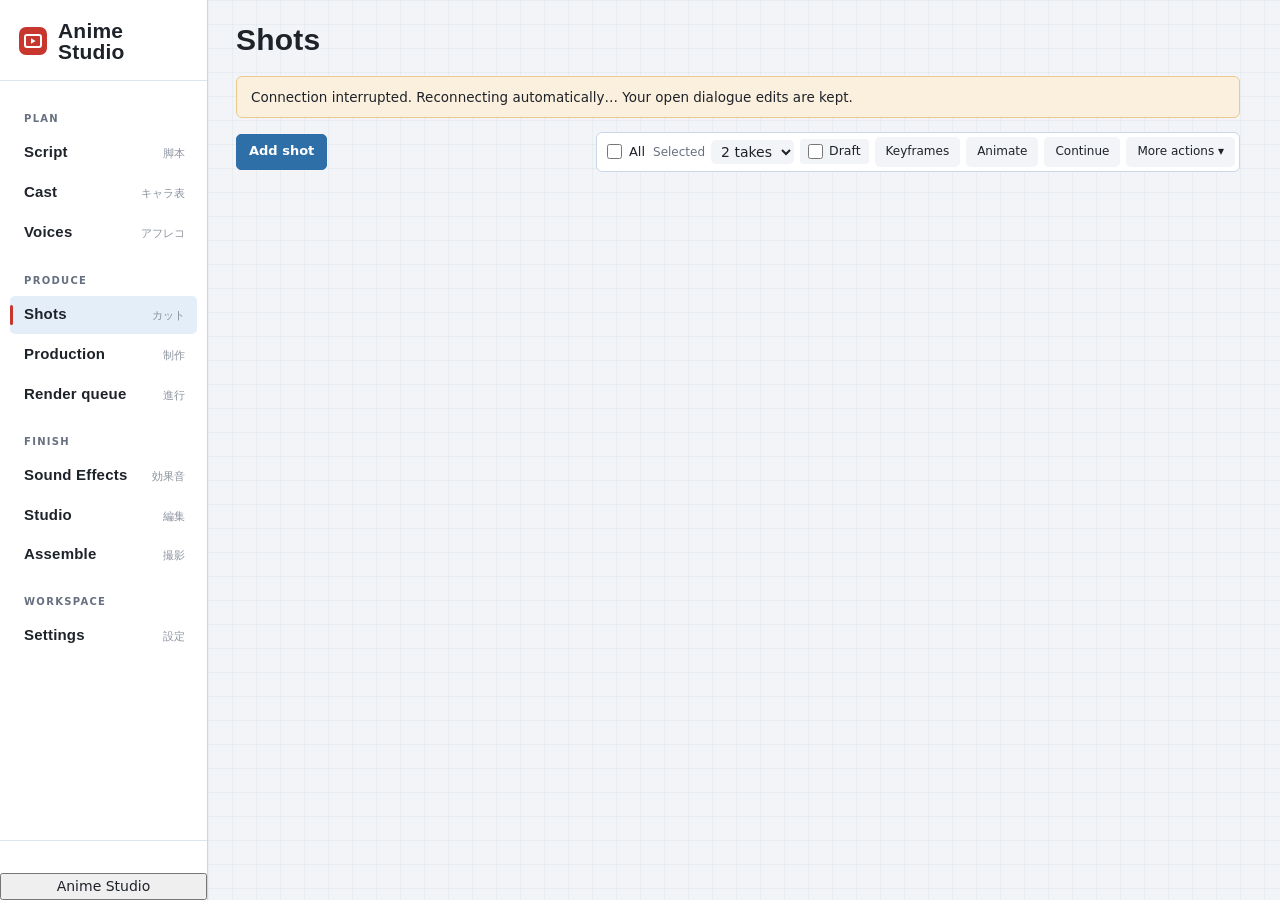
==== app/ui.html @ 72842d74 "Bump Anime Studio to 2.24 and add Sound Effects placement" ====
<!doctype html>
<html lang="en"><head><meta charset="utf-8"><meta name="viewport" content="width=device-width,initial-scale=1">
<title>Anime Studio</title>
<style>
:root{
 --paper:#F2F4F7;--sheet:#FFFFFF;--line:#C9D7E6;--line2:#DCE6F0;--blue:#2F6FA8;--blue-soft:#E4EEF8;
 --red:#C8372D;--red-soft:#FBEAE8;--ink:#1E2229;--graphite:#677080;--green:#2E8B5E;--green-soft:#E3F3EA;--amber:#C27712;--amber-soft:#FBF0DE;
 --screen:#262A31;
 --f-ui:"Hiragino Sans","Hiragino Kaku Gothic ProN",-apple-system,BlinkMacSystemFont,"Noto Sans CJK JP",system-ui,sans-serif;
 --f-display:"Avenir Next Condensed","Avenir Next","Roboto Condensed","Arial Narrow",sans-serif;
 --f-script:"Courier Prime","Courier New",Courier,monospace;
}
*{box-sizing:border-box}
html,body{height:100%;overflow:hidden}
body{margin:0;background:var(--paper);color:var(--ink);font:14px/1.5 var(--f-ui);-webkit-font-smoothing:antialiased;display:grid;grid-template-columns:208px minmax(0,1fr);grid-template-rows:minmax(0,1fr);height:100vh;height:100dvh;overflow:hidden}
button,input,select,textarea{font:inherit;color:inherit}
:focus-visible{outline:2px solid var(--blue);outline-offset:2px}

/* ---------- sidebar ---------- */
aside{background:var(--sheet);border-right:1px solid var(--line);display:flex;flex-direction:column;height:100%;min-height:0;overflow-y:auto;overscroll-behavior:contain}
.brand{padding:20px 18px 18px;display:flex;align-items:center;gap:10px;border-bottom:1px solid var(--line2)}
.brand svg{flex:none}
.brand b{font:700 21px/1 var(--f-display);letter-spacing:.2px}
nav{padding:12px 10px;display:flex;flex-direction:column;gap:2px}
nav button{all:unset;cursor:pointer;display:grid;grid-template-columns:1fr auto;align-items:baseline;padding:9px 12px 9px 14px;border-radius:5px;position:relative;color:var(--graphite)}
nav button .en{font:600 15px/1.2 var(--f-display);letter-spacing:.2px;color:var(--ink)}
nav button .jp{font-size:11px;color:var(--graphite);opacity:.75}
nav button .n{grid-column:1/-1;font-size:12px;margin-top:1px}
nav button:hover{background:var(--paper)}
nav button.on{background:var(--blue-soft)}
nav button.on::before{content:"";position:absolute;left:0;top:9px;bottom:9px;width:3px;border-radius:2px;background:var(--red)}
nav button:focus-visible{outline:2px solid var(--blue)}
.side-foot{margin-top:auto;padding:14px 16px 18px;border-top:1px solid var(--line2);font-size:12px;color:var(--graphite)}
.srv{display:flex;align-items:center;gap:8px;margin:4px 0}
.dot{width:8px;height:8px;border-radius:50%;flex:none;background:var(--line)}
.dot.ok{background:var(--green)}.dot.bad{background:var(--red)}.dot.run{background:var(--amber)}
.dot.hollow{background:transparent;border:1.5px solid var(--line)}

/* ---------- main ---------- */
main{min-width:0;min-height:0;height:100%;overflow-y:scroll;overflow-x:auto;overscroll-behavior:contain;scrollbar-gutter:stable;padding:0 28px 80px;background-image:linear-gradient(rgba(47,111,168,.05) 1px,transparent 1px),linear-gradient(90deg,rgba(47,111,168,.05) 1px,transparent 1px);background-size:24px 24px}
main::-webkit-scrollbar{width:12px;height:12px}
main::-webkit-scrollbar-track{background:var(--paper)}
main::-webkit-scrollbar-thumb{background:var(--line);border:3px solid var(--paper);border-radius:8px}
main::-webkit-scrollbar-thumb:hover{background:var(--graphite)}
.top{display:flex;align-items:flex-end;gap:24px;padding:24px 0 16px}
.top h1{margin:0;font:700 30px/1.05 var(--f-display);letter-spacing:.2px}
.top .sub{color:var(--graphite);font-size:13px;margin-top:4px}
.stats{margin-left:auto;display:flex;gap:22px}
.stat b{display:block;font:600 22px/1 var(--f-display);font-variant-numeric:tabular-nums}
.stat span{font-size:12px;color:var(--graphite)}
.tab{display:none}.tab.on{display:block}

/* ---------- controls ---------- */
.btn{display:inline-flex;align-items:center;gap:6px;background:var(--sheet);border:1px solid var(--line);border-radius:5px;padding:6px 12px;cursor:pointer;font-size:13px;text-decoration:none;color:var(--ink);white-space:nowrap}
.btn:hover{border-color:var(--blue)}
.btn.pri{background:var(--blue);border-color:var(--blue);color:#fff;font-weight:600}
.btn.pri:hover{background:#285f91}
.btn.red{background:var(--red);border-color:var(--red);color:#fff;font-weight:600}
.btn.ink{background:var(--ink);border-color:var(--ink);color:#fff;font-weight:600}.btn.ink:hover{background:#000}
.btn.ghost{background:transparent;border-color:transparent;color:var(--blue)}.btn.ghost:hover{background:var(--blue-soft)}
.btn.danger{color:var(--red)}
.btn.sm{padding:3px 9px;font-size:12px}
.btn:disabled{opacity:.4;cursor:default;border-color:var(--line)}
input[type=text],input[type=number],input:not([type]),select,textarea{background:var(--sheet);border:1px solid var(--line);border-radius:5px;padding:7px 9px;width:100%}
input:focus,select:focus,textarea:focus{outline:none;border-color:var(--blue);box-shadow:0 0 0 3px var(--blue-soft)}
textarea{min-height:68px;resize:vertical}
label.f{display:block;font-size:12px;color:var(--graphite);margin:12px 0 4px}
.check{display:inline-flex;align-items:center;gap:7px;font-size:13px;cursor:pointer}
.check input{width:15px;height:15px;accent-color:var(--blue);margin:0}
.muted{color:var(--graphite)}.err{color:var(--red)}.ok-t{color:var(--green)}.warn-t{color:var(--amber)}
.toolbar{display:flex;align-items:center;gap:10px;flex-wrap:wrap;margin-bottom:14px}
.toolbar .sp{flex:1}
.chips{display:flex;gap:4px;flex-wrap:wrap}
.chip{border:1px solid var(--line);background:var(--sheet);border-radius:99px;padding:4px 11px;font-size:12.5px;cursor:pointer;color:var(--graphite)}
.chip b{color:var(--ink);font-weight:600;margin-left:3px}
.chip.on{background:var(--ink);border-color:var(--ink);color:#fff}.chip.on b{color:#fff}
.group{display:inline-flex;align-items:center;gap:6px;background:var(--sheet);border:1px solid var(--line);border-radius:6px;padding:4px 4px 4px 10px}
.group .lbl{font-size:12px;color:var(--graphite)}
.group select{width:auto;padding:3px 6px;border:0;background:var(--paper)}
.group .btn{border-color:transparent;background:var(--paper)}.group .btn:hover{background:var(--blue-soft)}

/* ---------- episode strip ---------- */
.strip{background:var(--sheet);border:1px solid var(--line);border-radius:6px;padding:12px 14px 10px;margin-bottom:18px}
.strip-head{display:flex;align-items:baseline;gap:14px;margin-bottom:8px}
.strip-head h2{margin:0;font:600 16px/1 var(--f-display)}
.legend{display:flex;gap:14px;font-size:12px;color:var(--graphite);margin-left:auto}
.legend i{display:inline-block;width:14px;height:4px;border-radius:2px;margin-right:5px;vertical-align:middle}
.segs{display:flex;height:58px;gap:1px;background:var(--line2);border-radius:3px;overflow:hidden}
.seg{position:relative;min-width:2px;background:#E9EEF4 center/cover no-repeat;cursor:pointer;border:0;padding:0}
.seg::after{content:"";position:absolute;left:0;right:0;bottom:0;height:5px;background:var(--line)}
.seg.kf::after{background:var(--red)}.seg.clip::after{background:var(--ink)}.seg.final::after{background:var(--green)}
.seg.still.kf::after{background:var(--green)}
.seg:hover{outline:2px solid var(--blue);outline-offset:-2px;z-index:1}
.seg .lab{position:absolute;left:4px;top:3px;font:600 11px/1 var(--f-display);color:#fff;text-shadow:0 1px 2px rgba(0,0,0,.6)}
.ruler{position:relative;height:18px;margin-top:4px;font:500 11px/1 var(--f-display);color:var(--graphite);font-variant-numeric:tabular-nums}
.ruler span{position:absolute;top:4px;transform:translateX(-50%)}
.ruler span::before{content:"";position:absolute;left:50%;top:-5px;width:1px;height:4px;background:var(--line)}

/* ---------- cut cards ---------- */
.cut{display:grid;grid-template-columns:86px 336px minmax(240px,1fr) 330px;background:var(--sheet);border:1px solid var(--line);border-radius:6px;margin-bottom:12px;overflow:hidden}
.cut.flash{animation:flash 1.4s ease-out}
@keyframes flash{0%{box-shadow:0 0 0 3px var(--red)}100%{box-shadow:0 0 0 3px transparent}}
.cut-no{padding:14px 0 12px 16px;border-right:1px dashed var(--line);display:flex;flex-direction:column;gap:4px}
.cut-no .check{margin-bottom:4px}
.cut-no .no{font:700 30px/0.95 var(--f-display);color:var(--red);font-variant-numeric:tabular-nums}
.cut-no .no small{display:block;font-size:12px;font-weight:600;color:var(--graphite);letter-spacing:.3px}
.cut-no .dur{font:600 15px/1 var(--f-display);font-variant-numeric:tabular-nums;margin-top:6px}
.cut-no .kind{font-size:12px;color:var(--graphite)}
.cut-no .mv{display:flex;gap:2px;margin-top:auto}
.cut-no .mv button{all:unset;cursor:pointer;width:24px;height:22px;display:grid;place-items:center;border-radius:4px;color:var(--graphite)}
.cut-no .mv button:hover{background:var(--blue-soft);color:var(--blue)}
.screen{background:var(--screen);position:relative;align-self:stretch;min-height:189px;display:flex;align-items:center;justify-content:center}
.screen img,.screen video{width:100%;aspect-ratio:16/9;object-fit:contain;display:block;background:#000}
.screen .empty{color:#9AA3B2;text-align:center;font-size:13px;padding:20px;border:1px dashed #4A5160;border-radius:4px;margin:18px}
.screen .tag{position:absolute;left:8px;top:8px;background:rgba(20,22,27,.78);color:#fff;font-size:11.5px;padding:2px 8px;border-radius:99px;pointer-events:none}
.screen .use{position:absolute;right:8px;top:8px}
.screen .delete-keyframe,.screen .delete-clip{position:absolute;left:8px;bottom:8px;background:var(--sheet);box-shadow:0 1px 6px #0005}
.screen .delete-clip{bottom:auto;top:40px}
.info{padding:14px 18px 12px;min-width:0;display:flex;flex-direction:column}
.info h3{margin:0 0 6px;font:600 17px/1.2 var(--f-display);letter-spacing:.2px}
.cast{display:flex;gap:6px;flex-wrap:wrap;margin-bottom:8px}
.who{display:inline-flex;align-items:center;gap:6px;font-size:12.5px;background:var(--paper);border-radius:99px;padding:2px 9px 2px 2px}
.who img,.who .ph{width:20px;height:20px;border-radius:50%;object-fit:cover;background:var(--line)}
.who.loc{border-radius:4px}.who.loc img,.who.loc .ph{border-radius:3px}
.info p{margin:0 0 6px;font-size:13.5px;overflow-wrap:anywhere}
.info .mp,.info .cam{color:var(--graphite)}
.info .mp b,.info .cam b{font-weight:600;color:var(--ink)}
.line{border-left:3px solid var(--red-soft);padding:2px 0 2px 10px;margin:4px 0 8px;font-size:13.5px}
.line .spk{font:600 12px/1 var(--f-display);color:var(--red);letter-spacing:.3px;display:block;margin-bottom:2px}
.lines{border-left:3px solid var(--red-soft);padding:2px 0 2px 10px;margin:4px 0 8px}
.ln{display:grid;grid-template-columns:auto 1fr;gap:2px 8px;align-items:start;font-size:13.5px;padding:3px 0}
.ln .spk{font:600 12px/1.6 var(--f-display);color:var(--red);letter-spacing:.3px;grid-column:1/-1}
.play{all:unset;cursor:pointer;width:22px;height:22px;border-radius:50%;display:grid;place-items:center;background:var(--blue-soft);color:var(--blue);font-size:10px;margin-top:1px}
.play:hover{background:var(--blue);color:#fff}.play.on{background:var(--red);color:#fff}
.play.off{background:var(--amber-soft);color:var(--amber);cursor:default}
.src{font-size:11px;color:var(--graphite);margin-left:6px;white-space:nowrap}
.src.missing{color:var(--amber)}
.mixbar{display:flex;gap:6px;align-items:center;margin-top:4px;font-size:12px;color:var(--graphite)}
.vclips{border-top:1px solid var(--line2);margin-top:8px;padding-top:8px;font-size:12.5px}
.vclips .row{display:flex;align-items:center;gap:8px;margin:3px 0}
.vclips .row .t{overflow:hidden;text-overflow:ellipsis;white-space:nowrap;flex:1}
.cliptbl td{vertical-align:middle}.cliptbl input[type=text]{padding:4px 7px}
.linetbl td{vertical-align:middle;padding:6px 8px}.linetbl select{padding:4px 6px}
.scene{margin:0 0 18px}
.scene-h{display:flex;align-items:baseline;gap:12px;margin:0 0 8px}
.scene-h h2{margin:0;font:600 19px/1.2 var(--f-display)}
.vl{display:grid;grid-template-columns:24px 64px 150px minmax(240px,1fr) minmax(220px,300px) 210px;gap:12px;align-items:center;background:var(--sheet);border:1px solid var(--line);border-radius:6px;padding:10px 12px;margin-bottom:6px}
.vl.missing{border-left:3px solid var(--amber)}
.vl .shotno{font:600 13px var(--f-display);color:var(--red);cursor:pointer;background:none;border:0;padding:0;text-align:left}
.vl .shotno:hover{text-decoration:underline}
.vl .who{background:none;padding:0}
.vl .txt{font-size:14px}
.vl .dir{margin-top:6px;padding:4px 8px;font-size:12.5px;border-color:var(--line2)}
.vtakes{display:flex;gap:12px;flex-wrap:wrap;align-items:center;padding-left:6px}
.vt{position:relative;display:inline-flex;align-items:center;gap:5px;border:1px solid var(--line);background:var(--sheet);border-radius:99px;padding:2px 9px 2px 3px;font:600 12px var(--f-display);cursor:pointer}
.vt:hover{border-color:var(--blue)}
.vt .play{width:18px;height:18px;font-size:8px}
.vt.sel::after{content:"";position:absolute;inset:-5px -6px;border:2px solid var(--red);border-radius:50%;transform:rotate(-4deg);pointer-events:none}
.vt .x{color:var(--graphite);font-weight:400;margin-left:2px;padding:0 2px}.vt .x:hover{color:var(--red)}
.vsrc{font-size:12px;color:var(--graphite)}
.warnbox{background:var(--amber-soft);border:1px solid #EBC98E;border-radius:6px;padding:10px 14px;margin-bottom:14px;font-size:13.5px;display:flex;gap:10px;align-items:center;flex-wrap:wrap}
@media (max-width:1300px){.vl{grid-template-columns:24px 74px minmax(0,1fr)}.vl>*:nth-child(n+4){grid-column:2/-1}}
.flags{display:flex;gap:6px;flex-wrap:wrap;margin-top:auto;padding-top:6px}
.flag{font-size:11.5px;color:var(--graphite);border:1px solid var(--line2);border-radius:4px;padding:1px 7px}
.info .acts{display:flex;gap:4px;margin-top:8px}
.stages{border-left:1px dashed var(--line);display:flex;flex-direction:column}
.stage{padding:10px 14px;border-bottom:1px solid var(--line2);flex:1}
.stage:last-child{border-bottom:0}
.st-h{display:flex;align-items:center;gap:8px;font:600 14px/1 var(--f-display)}
.st-h .cnt{font:400 12px var(--f-ui);color:var(--graphite)}
.st-h .btns{margin-left:auto;display:flex;gap:4px}
.st-b{margin-top:10px;padding:2px 0 4px 8px;display:flex;gap:14px;flex-wrap:wrap;align-items:center}
.th{position:relative;width:64px;height:36px;border-radius:3px;cursor:pointer;flex:none;border:0;padding:0;background:#000 center/cover}
.th:hover{outline:2px solid var(--blue);outline-offset:1px}
.kf-take{display:inline-flex;flex-direction:column;align-items:center;gap:8px}
.kf-take .kf-actions{display:flex;align-items:center;justify-content:space-between;width:100%;gap:6px}
.kf-take .kf-label{font-size:12px;color:var(--graphite)}
.kf-delete{display:inline-flex;align-items:center;justify-content:center;min-width:28px;min-height:28px;border:1px solid var(--line);border-radius:4px;background:var(--sheet);color:var(--red);font-size:20px;cursor:pointer}
.kf-delete:hover{background:var(--red);color:#fff}
.kf-delete:focus-visible{outline:2px solid var(--blue);outline-offset:2px}
.kf-delete:disabled{opacity:.5;cursor:wait}
.take{border:1px solid var(--line);background:var(--sheet);border-radius:4px;padding:2px 8px;font:600 12px/1.4 var(--f-display);cursor:pointer;position:relative}
.clip-take{display:inline-flex;align-items:center;gap:8px}
.clip-delete{font:500 11px var(--f-ui);padding:4px 6px;min-height:28px}
.take.view{border-color:var(--blue);color:var(--blue)}
.th.sel::after,.take.sel::after{content:"";position:absolute;inset:-6px -8px;border:2px solid var(--red);border-radius:50%;transform:rotate(-4deg);pointer-events:none}
.take.sel::after{inset:-5px -6px}
.just::after{animation:circle .45s ease-out}
@keyframes circle{from{clip-path:inset(0 100% 0 0)}to{clip-path:inset(0 0 0 0)}}
.take.draft{border-style:dashed;color:var(--graphite)}
.take.draft.view{color:var(--blue)}
.seglab{font-size:11.5px;color:var(--graphite);margin-right:-6px}
.cover{font-size:12px;color:var(--graphite);margin-top:8px}
.cover.warn{color:var(--amber)}
.draftbox{display:inline-flex;align-items:center;gap:6px;font-size:12.5px;padding:3px 8px;border-radius:4px;background:var(--paper)}
.draftbox:has(input:checked){background:var(--amber-soft);color:var(--amber)}
.pending{font-size:12px;color:var(--amber);display:flex;align-items:center;gap:6px}
.pending .dot{background:var(--amber);animation:pulse 1.4s infinite}
@keyframes pulse{50%{opacity:.25}}
.none{font-size:12px;color:var(--graphite)}

.empty-state{background:var(--sheet);border:1px dashed var(--line);border-radius:6px;padding:48px 32px;text-align:center}
.empty-state h2{font:600 22px/1.2 var(--f-display);margin:0 0 6px}
.empty-state p{color:var(--graphite);margin:0 auto 18px;max-width:52ch}

/* ---------- script ---------- */
.script-wrap{display:grid;grid-template-columns:minmax(0,1fr) 340px;gap:22px;align-items:start}
.page{background:var(--sheet);border:1px solid var(--line);border-radius:3px;padding:30px 36px 24px 64px;position:relative;box-shadow:4px 4px 0 var(--line2)}
.page::before{content:"";position:absolute;left:44px;top:0;bottom:0;width:2px;background:#E9B3AD}
.page textarea{border:0;padding:0;min-height:60vh;font:15px/1.7 var(--f-script);background:transparent;box-shadow:none;max-width:66ch}
.page textarea:focus{box-shadow:none}
.page .acts{display:flex;gap:8px;margin-top:16px;padding-top:14px;border-top:1px solid var(--line2);flex-wrap:wrap}
.notes{background:var(--sheet);border:1px solid var(--line);border-radius:6px;padding:18px 20px;font-size:13.5px}
.notes h3{font:600 17px/1.2 var(--f-display);margin:0 0 10px}
.notes dl{margin:0}.notes dt{font-weight:600;margin-top:10px}.notes dd{margin:2px 0 0;color:var(--graphite)}
code{font:12.5px var(--f-script);background:var(--paper);padding:1px 5px;border-radius:3px;color:var(--ink)}

/* ---------- cast ---------- */
.models{display:grid;grid-template-columns:repeat(auto-fill,minmax(270px,1fr));gap:16px}
.model{background:var(--sheet);border:1px solid var(--line);border-radius:6px;overflow:hidden;display:flex;flex-direction:column}
.model .art{aspect-ratio:4/3;background:#fff;background-image:linear-gradient(rgba(47,111,168,.08) 1px,transparent 1px),linear-gradient(90deg,rgba(47,111,168,.08) 1px,transparent 1px);background-size:16px 16px;display:grid;place-items:center;border-bottom:1px solid var(--line2);cursor:zoom-in}
.model .art img{max-width:100%;max-height:100%;object-fit:contain}
.model .art .ph{color:var(--graphite);font-size:13px;text-align:center;padding:20px;cursor:default}
.model .body{padding:12px 14px 14px;display:flex;flex-direction:column;flex:1}
.model h3{margin:0;font:700 20px/1.1 var(--f-display);display:flex;align-items:baseline;gap:8px}
.model h3 .k{font:400 12px var(--f-ui);color:var(--graphite)}
.model .desc{font-size:13px;color:var(--graphite);margin:4px 0 8px}
.model .meta{display:flex;gap:6px;flex-wrap:wrap;margin-bottom:8px}
.model .sheets{display:flex;gap:16px;flex-wrap:wrap;padding:8px 8px 12px}
.model .acts{display:flex;gap:6px;flex-wrap:wrap;margin-top:auto}

/* ---------- queue ---------- */
.queue-section{margin:24px 0}
.queue-job{background:var(--sheet);border:1px solid var(--line);border-radius:6px;padding:14px 16px;margin:10px 0}
.queue-job-head{display:flex;align-items:center;gap:12px;flex-wrap:wrap}
.queue-job-head .pill{margin-left:auto}
.queue-job-body{display:flex;gap:18px;align-items:center;margin-top:10px;flex-wrap:wrap}
.queue-meter{flex:1;min-width:180px;font-size:13px}
.queue-actions{display:flex;gap:8px;flex-wrap:wrap;align-items:center}
.queue-progress{display:block;width:100%;height:12px;margin:4px 0 8px;accent-color:var(--blue)}
.queue-models{display:grid;gap:4px;margin:8px 0 12px;font-size:12px;overflow-wrap:anywhere}.queue-models>b{font-size:12px}.queue-models small{font-size:11px}
.queue-progress.done{accent-color:var(--green)}
.queue-progress::-webkit-progress-bar{background:var(--paper);border-radius:6px}
.queue-progress::-webkit-progress-value{background:var(--blue);border-radius:6px}
.queue-progress.done::-webkit-progress-value{background:var(--green)}
.qstats{display:grid;grid-template-columns:repeat(4,1fr);gap:12px;margin-bottom:16px}
.qs{background:var(--sheet);border:1px solid var(--line);border-radius:6px;padding:12px 16px}
.qs b{display:block;font:700 30px/1 var(--f-display);font-variant-numeric:tabular-nums}
.qs span{font-size:12.5px;color:var(--graphite)}
.qs.run b{color:var(--blue)}.qs.err b{color:var(--red)}
.tbl{overflow-x:auto!important;background:var(--sheet);border:1px solid var(--line);border-radius:6px;overflow:hidden}
table{width:100%;border-collapse:collapse}
th,td{text-align:left;padding:8px 12px;border-bottom:1px solid var(--line2);font-size:13px;vertical-align:top}
th{font-weight:600;color:var(--graphite);background:#F8FAFC;font-size:12.5px}
tr:last-child td{border-bottom:0}
.pill{display:inline-block;font-size:12px;padding:1px 9px;border-radius:99px;font-weight:600}
.p-running{background:var(--blue-soft);color:var(--blue)}.p-pending{background:var(--amber-soft);color:var(--amber)}.p-done{background:var(--green-soft);color:var(--green)}
.p-error{background:var(--red-soft);color:var(--red)}.p-cancelled{background:var(--paper);color:var(--graphite)}
details summary{cursor:pointer}
pre{background:var(--paper);border:1px solid var(--line2);border-radius:5px;padding:10px 12px;white-space:pre-wrap;max-height:320px;overflow:auto;font:12px/1.5 var(--f-script)}

/* ---------- assemble ---------- */
.asm{display:grid;grid-template-columns:minmax(0,1fr) 360px;gap:20px;align-items:start}
.theater{background:var(--screen);border-radius:6px;overflow:hidden;aspect-ratio:16/9;display:grid;place-items:center;color:#9AA3B2;text-align:center}
.theater video{width:100%;height:100%;background:#000}
.panel{background:var(--sheet);border:1px solid var(--line);border-radius:6px;padding:16px 18px;margin-bottom:14px}
.panel h3{margin:0 0 10px;font:600 17px/1.2 var(--f-display)}
.checklist{list-style:none;margin:0;padding:0}
.checklist li{display:flex;align-items:center;gap:10px;padding:7px 0;border-bottom:1px solid var(--line2);font-size:13.5px}
.checklist li:last-child{border-bottom:0}
.checklist b{margin-left:auto;font:600 15px var(--f-display);font-variant-numeric:tabular-nums}

/* ---------- settings ---------- */
.sec{display:grid;grid-template-columns:220px minmax(0,1fr);gap:24px;padding:22px 0;border-top:1px solid var(--line)}
.sec:first-of-type{border-top:0;padding-top:4px}
.sec h2{margin:0;font:600 19px/1.2 var(--f-display)}
.sec .lead{font-size:13px;color:var(--graphite);margin-top:6px}
.card{background:var(--sheet);border:1px solid var(--line);border-radius:6px;padding:4px 16px}
.wf{padding:14px 0;border-bottom:1px solid var(--line2)}.wf:last-child{border-bottom:0}
.wf-h{display:flex;align-items:baseline;gap:10px;flex-wrap:wrap}
.wf-h b{font:600 15px var(--f-display)}
.wf .slots{font-size:12px;color:var(--graphite);margin-top:3px}
.wf .acts{display:flex;gap:6px;flex-wrap:wrap;margin-top:8px}
.wf .meta{display:inline-flex;gap:6px;align-items:center;font-size:12px;color:var(--graphite)}
.wf .meta input{width:62px;padding:3px 6px}
.form2{display:grid;grid-template-columns:1fr 1fr;gap:0 16px}.form2 .wide{grid-column:1/-1}
.inst td input{padding:5px 7px}.inst{min-width:940px}.inst th:first-child{width:180px}.inst td:first-child input{min-width:160px}.inst .roles{min-width:230px}
.roles{display:flex;gap:10px;flex-wrap:wrap}

/* ---------- soundtrack ---------- */
.audio-lane{position:relative;height:48px;background:var(--paper);border:1px solid var(--line);border-radius:4px;margin:8px 0;overflow:hidden}
.audio-cue{position:absolute;top:6px;height:34px;overflow:hidden;text-overflow:ellipsis;white-space:nowrap;border:1px solid var(--blue);border-radius:4px;background:var(--blue-soft);cursor:pointer;min-width:4px;padding:4px;text-align:left}
.audio-cue.sfx{background:var(--amber-soft);border-color:var(--amber)}
.audio-list{display:flex;flex-direction:column;gap:10px;margin:14px 0}
.audio-item{border:1px solid var(--line);border-radius:5px;padding:10px;display:flex;flex-wrap:wrap;align-items:center;gap:10px}
/* ---------- overlays ---------- */
.modal{position:fixed;inset:0;background:rgba(30,34,41,.45);display:none;align-items:center;justify-content:center;z-index:20;padding:20px}
.modal.on{display:flex}
.dlg{background:var(--sheet);border-radius:8px;width:min(800px,96vw);max-height:92vh;overflow:auto;box-shadow:0 18px 50px rgba(30,34,41,.25)}
.dlg-h{display:flex;align-items:baseline;gap:12px;padding:18px 22px 12px;border-bottom:1px solid var(--line2);position:sticky;top:0;background:var(--sheet);z-index:1}
.dlg-h h2{margin:0;font:700 22px/1.1 var(--f-display)}.dlg-h h2 .no{color:var(--red)}
.dlg-b{padding:4px 22px 18px}
.dlg-f{display:flex;gap:8px;justify-content:flex-end;padding:14px 22px;border-top:1px solid var(--line2);position:sticky;bottom:0;background:var(--sheet)}
.g3{display:grid;grid-template-columns:2fr 1fr 1fr;gap:0 14px}.g2{display:grid;grid-template-columns:1fr 1fr;gap:0 14px}
.picks{display:flex;flex-wrap:wrap;gap:6px}
.picks label{display:inline-flex;align-items:center;gap:6px;border:1px solid var(--line);border-radius:99px;padding:3px 10px 3px 4px;cursor:pointer;font-size:13px}
.picks label:has(input:checked){border-color:var(--blue);background:var(--blue-soft)}
.picks input{display:none}
.picks img,.picks .ph{width:22px;height:22px;border-radius:50%;object-fit:cover;background:var(--line)}
.opts{display:flex;flex-direction:column;gap:6px;margin-top:12px}
#toast{position:fixed;bottom:22px;left:50%;transform:translateX(-50%);background:var(--ink);color:#fff;padding:10px 16px;border-radius:6px;display:none;z-index:30;max-width:80vw;font-size:13.5px}
#toast.bad{background:var(--red)}
#lightbox{position:fixed;inset:0;background:rgba(15,17,21,.92);display:none;align-items:center;justify-content:center;z-index:25;cursor:zoom-out}
#lightbox img{max-width:94vw;max-height:92vh}
@media (max-width:1400px){.cut{grid-template-columns:76px 300px minmax(0,1fr)}.stages{grid-column:2/-1;border-left:0;border-top:1px dashed var(--line);flex-direction:row}.stage{border-bottom:0;border-right:1px solid var(--line2)}.stage:last-child{border-right:0}}
@media (max-width:1000px){body{grid-template-columns:176px minmax(0,1fr)}main{padding-left:16px;padding-right:16px}.brand{padding-left:12px;padding-right:12px}nav{padding-left:6px;padding-right:6px}.cut{grid-template-columns:1fr}.cut-no{flex-direction:row;align-items:baseline;border-right:0}.stages{grid-column:auto;flex-direction:column}.script-wrap,.asm,.sec{grid-template-columns:1fr}}
@media (max-width:600px){body{grid-template-columns:144px minmax(0,1fr)}main{padding-left:12px;padding-right:12px}.brand{gap:6px}.brand b{font-size:17px}nav button{padding-left:8px;padding-right:8px}nav button .jp{display:none}}
@media (prefers-reduced-motion:reduce){*{animation:none!important;transition:none!important}}

.vt.sel::after{display:none}.vt.sel{background:var(--blue-soft);border-color:var(--blue)}.vt-choice,.vt-delete{border:0;background:transparent;min-width:28px;min-height:28px;font:inherit;color:var(--ink);cursor:pointer}.vt-delete{color:var(--red)}.vt .play{min-width:28px;min-height:28px}.sv-sidebar{position:sticky;top:0;align-self:start;height:100%}[hidden]{display:none!important}
.voice-utilities{margin-bottom:14px;font-size:13px;color:var(--graphite)}.voice-utilities summary{cursor:pointer;width:fit-content}.voice-utilities[open]{padding:12px;background:var(--sheet);border:1px solid var(--line);border-radius:6px}.group .action-menu>div{right:0;left:auto}.action-menu[open] summary{background:var(--blue-soft);border-color:var(--blue)}
#edit-monitor{width:100%;height:clamp(220px,32vw,440px);min-width:0;aspect-ratio:auto;margin-bottom:12px;position:relative;display:flex;align-items:center;justify-content:center}#edit-monitor video,#edit-monitor img{position:absolute;inset:0;width:100%;height:100%;max-width:100%;max-height:100%;min-width:0;min-height:0;object-fit:contain;object-position:center;background:#000}#edit-playhead{width:100%;margin:8px 0;accent-color:var(--blue)}.timeline-shot.btn{display:flex;flex-direction:column;align-items:flex-start;justify-content:center;gap:4px;white-space:normal;text-align:left;min-height:74px}.timeline-shot br{display:none}.tab>h2,.panel>h2{font:600 22px var(--f-display)}
.nav-group{font-size:10px;font-weight:700;letter-spacing:1.3px;text-transform:uppercase;color:var(--graphite);padding:18px 14px 6px}
/* Shared interaction standards: clear hierarchy, visible focus and contained scrolling. */
.btn{min-height:36px;display:inline-flex;align-items:center;justify-content:center;gap:6px;line-height:1.3}
.btn.sm{min-height:30px;padding:5px 10px}.btn:disabled{cursor:default;opacity:.5}
button:focus-visible,summary:focus-visible,a:focus-visible{outline:3px solid var(--blue);outline-offset:3px}
.toolbar>.group{flex-wrap:wrap;max-width:100%}.info .acts{flex-wrap:wrap}
.dlg{display:flex;flex-direction:column;overflow:hidden}.dlg-h,.dlg-f{position:relative;flex:none}.dlg-h{align-items:center;justify-content:space-between}.dlg-b{overflow:auto;min-height:0;overscroll-behavior:contain}.dlg-f{flex-wrap:wrap}
.action-menu{position:relative}.action-menu summary{list-style:none;cursor:pointer}.action-menu summary::-webkit-details-marker{display:none}.action-menu>div{position:absolute;top:calc(100% + 6px);left:0;min-width:220px;display:grid;gap:6px;padding:10px;background:var(--sheet);border:1px solid var(--line);border-radius:6px;box-shadow:0 8px 24px #1e222922;z-index:5}
.dialogue-dlg{width:min(1060px,96vw)}.dialogue-dlg .dlg-b{padding:0 22px 14px}.dialogue-dlg .dlg-h h2{margin-top:4px;font-size:28px}.eyebrow{color:var(--graphite);font-size:11px;font-weight:700;letter-spacing:1px}.sv-intro{color:var(--graphite);margin:16px 0;font-size:13px}
.sv-workspace{display:grid;grid-template-columns:280px minmax(0,1fr);border:1px solid var(--line);border-radius:7px;overflow:hidden;min-height:430px}.sv-sidebar{background:var(--paper);border-right:1px solid var(--line);min-width:0}.sv-list-heading{display:flex;align-items:center;justify-content:space-between;padding:14px 12px;border-bottom:1px solid var(--line)}#sv-list{max-height:480px;overflow:auto;padding:8px}.sv-line{display:block;text-align:left;width:100%;padding:12px;margin-bottom:6px;border:1px solid transparent;border-radius:5px;background:transparent;color:var(--ink);cursor:pointer;font:inherit}.sv-line:hover{background:var(--sheet)}.sv-line.selected{background:var(--sheet);border-color:var(--blue);box-shadow:inset 3px 0 var(--blue)}.sv-line-head{display:flex;flex-direction:column;gap:4px;font-size:13px;font-weight:600}.sv-line-head small{font-size:11px;color:var(--graphite);font-weight:400}.sv-excerpt{display:-webkit-box;-webkit-line-clamp:2;-webkit-box-orient:vertical;overflow:hidden;font-size:13px;line-height:1.5;margin-top:8px}
.sv-editor{padding:20px;min-width:0}.sv-editor-heading,.sv-take-heading{display:flex;align-items:center;justify-content:space-between;gap:12px}.sv-editor h3{margin:0;font:600 18px var(--f-display)}.sv-editor .f{margin-top:16px}.sv-editor textarea{min-height:112px;resize:vertical;font-size:15px;line-height:1.6}.sv-reference{display:flex;align-items:center;justify-content:space-between;gap:10px;font-size:12px;color:var(--graphite);margin-top:8px;min-height:30px}.sv-reference.needs-voice{color:var(--amber)}.sv-take-heading{margin-top:24px;padding-top:18px;border-top:1px solid var(--line2)}.sv-take-heading label{display:flex;gap:6px;align-items:center;font-size:12px;color:var(--graphite)}.sv-take-heading select{width:auto;padding:5px}.sv-takes{margin-top:10px;display:grid;gap:6px}.sv-take{display:flex;align-items:center;gap:10px;padding:8px;border:1px solid var(--line2);border-radius:5px}.sv-take>span{flex:1;font-size:13px}.sv-take small{display:block;color:var(--graphite);font-size:11px;margin-top:3px}.sv-take.chosen{background:var(--blue-soft);border-color:var(--blue)}.sv-help,.sv-no-takes{font-size:12px;color:var(--graphite);line-height:1.6}.sv-no-takes{padding:16px;background:var(--paper);border-radius:5px}.sv-pending{padding:10px;background:var(--amber-soft);color:var(--amber);font-size:12px;border-radius:4px}.sv-empty{padding:70px 20px;text-align:center}.sv-empty p{color:var(--graphite);line-height:1.6}#sv-result:empty{display:none}#sv-result{font-size:13px;line-height:1.5;margin:12px 0 0}#sv-status{margin-right:auto;align-self:center;font-size:12px;color:var(--graphite)}
.dialogue-dlg{height:min(820px,92dvh)}.dialogue-dlg .dlg-b{display:flex;flex-direction:column;overflow:hidden;flex:1}.dialogue-dlg .sv-intro{flex:none}#sv-rows{flex:1;min-height:0}.sv-workspace{height:100%;min-height:0}.sv-sidebar{position:static;height:auto;overflow:auto}#sv-list{max-height:none;overflow:visible}.sv-editor{overflow:auto;min-height:0;overscroll-behavior:contain}
@media(max-width:900px){.sv-workspace{grid-template-columns:220px minmax(0,1fr)}.sv-editor{padding:16px}.sec{grid-template-columns:1fr;gap:12px}}
@media(max-width:650px){.modal{padding:8px}.dlg{max-height:96dvh;width:100%}.dlg-h,.dlg-f{padding:14px}.dialogue-dlg .dlg-b{padding:0 12px 12px;display:block;overflow:auto}#sv-rows{height:auto}.sv-workspace{height:auto}.sv-editor{overflow:visible}.sv-workspace{grid-template-columns:1fr}.sv-sidebar{position:static;height:auto;border-right:0;border-bottom:1px solid var(--line)}#sv-list{max-height:160px}.sv-editor{padding:14px}.g2,.g3,.form2{grid-template-columns:1fr}.dlg-f .btn{flex:1}#sv-status{width:100%;margin-bottom:4px}}

</style><link rel="stylesheet" href="/creative.css"><link rel="stylesheet" href="/settings.css"><link rel="stylesheet" href="/workspace.css"><link rel="stylesheet" href="/finishing.css"></head><body>
<aside>
 <div class="brand"><svg width="30" height="30" viewBox="0 0 30 30" aria-hidden="true"><rect x="1" y="1" width="28" height="28" rx="7" fill="#C8372D"/><rect x="7" y="9" width="16" height="12" rx="2" fill="none" stroke="#fff" stroke-width="2"/><path d="M13 12.2v5.6l4.6-2.8z" fill="#fff"/></svg><b>Anime Studio</b></div>
 <nav id="nav">
  <div class="nav-group">Plan</div>
 <button data-t="script"><span class="en">Script</span><span class="jp">脚本</span></button>
  <button data-t="cast"><span class="en">Cast</span><span class="jp">キャラ表</span><span class="n" id="n-cast"></span></button>
  <button data-t="voices"><span class="en">Voices</span><span class="jp">アフレコ</span><span class="n" id="n-voices"></span></button>
  <div class="nav-group">Produce</div>
  <button data-t="shots" class="on" aria-current="page"><span class="en">Shots</span><span class="jp">カット</span><span class="n" id="n-shots"></span></button>
  <button data-t="production"><span class="en">Production</span><span class="jp">制作</span></button>
  <button data-t="queue"><span class="en">Render queue</span><span class="jp">進行</span><span class="n" id="n-queue"></span></button>
  <div class="nav-group">Finish</div>
  <button data-t="effects"><span class="en">Sound Effects</span><span class="jp">効果音</span></button>
  <button data-t="studio"><span class="en">Studio</span><span class="jp">編集</span></button>
  <button data-t="assemble"><span class="en">Assemble</span><span class="jp">撮影</span></button>
  <div class="nav-group">Workspace</div>
  <button data-t="settings"><span class="en">Settings</span><span class="jp">設定</span></button>
 </nav>
 <div class="side-foot" id="servers"></div><button class="sidebar-version" id="app-version" onclick="showBuildInfo()" title="Version and build information">Anime Studio</button>
</aside>
<main>
<div class="top"><div><h1 id="pagetitle">Shots</h1><div class="sub" id="pagesub"></div></div><div class="stats" id="stats"></div></div>

<div id="connection-status" class="warnbox" role="status" hidden></div>
<section class="tab" id="t-script">
 <div class="script-wrap">
  <div class="page"><textarea id="script" spellcheck="true" aria-label="Script" placeholder="# Rooftop at dusk&#10;&#10;Aiko leans on the fence while the wind moves her scarf. The city glows below.&#10;&#10;AIKO: You came after all.&#10;&#10;KENJI: I always do."></textarea>
   <div class="acts"><button class="btn" onclick="saveScript()">Save script</button><button class="btn pri" onclick="draftShots()">Create shots from script</button><button class="btn" onclick="previewRevision()">Review script revision</button><span style="flex:1"></span>
   <button class="btn ghost" onclick="pick('.csv,.tsv,.txt',f=>post('/api/csv/import',{file:f}).then(r=>r.ok!==false&&toast('Imported '+r.imported+' shots')))">Import shot list</button><a class="btn ghost" href="/api/csv/export">Export shot list</a></div></div>
  <div class="notes"><h3>How the script becomes shots</h3>
   <dl><dt>Blank lines separate blocks</dt><dd>Each block becomes one shot.</dd>
   <dt><code># Scene name</code>, <code>INT.</code> or <code>EXT.</code></dt><dd>Starts a new scene.</dd>
   <dt><code>AIKO: line</code> or <code>**AIKO:** line</code></dt><dd>A dialogue shot: a still keyframe with a slow push-in, the speaker as cast, length estimated from the words. Add lip sync later if it needs it.</dd>
   <dt>Any other paragraph</dt><dd>A motion shot. The text becomes its keyframe and motion prompt, and cast is matched by name.</dd>
   <dt>Spreadsheet instead?</dt><dd>Import a CSV with <code>seq, scene, kind, cast, keyframe_prompt, motion_prompt, camera, dialogue, duration, retime, ref_prev, end_next, notes</code>. Cast names are separated by <code>;</code>.</dd></dl></div>
 </div>
</section>

<section class="tab" id="t-cast">
 <div class="toolbar"><button class="btn pri" onclick="editAsset()">Add character or location</button>
  <span class="group"><span class="lbl">Sheets per click</span><select id="sheetn"><option>1</option><option selected>2</option><option>4</option></select></span>
  <span class="sp"></span><span class="muted" style="font-size:13px;max-width:60ch">Reference images go to Qwen-Image-Edit as Picture 1–3. A clean turnaround sheet does more for consistency than anything else.</span></div>
 <div class="models" id="cast"></div>
</section>

<section class="tab" id="t-voices">
 <details class="voice-utilities"><summary>Dialogue recovery</summary><p class="muted">Review spoken lines missed during script import. Existing dialogue and generated takes are preserved.</p><button class="btn" onclick="reviewVoiceRecovery()">Recover dialogue from shot prompts</button></details><div id="vwarn"></div>
 <div class="toolbar">
  <div class="chips" id="vfilters"></div>
  <span class="sp"></span>
  <span class="group"><label class="check" style="margin-right:2px"><input type="checkbox" id="vselall" onchange="vSelAll(this.checked)"> All</label><span class="lbl" id="vselinfo">Selected lines</span>
   <select id="vtakes" aria-label="Takes per line"><option value="1">1 take</option><option value="2" selected>2 takes</option><option value="3">3 takes</option><option value="4">4 takes</option></select>
   <button class="btn sm" onclick="vGenSel()">Generate</button><button class="btn sm" onclick="vTempSel()" title="macOS voices, for timing only">Temp voice</button></span>
  <button class="btn pri" onclick="vGenMissing()">Generate all missing lines</button>
 </div>
 <div id="vlist"></div>
</section>

<section class="tab on" id="t-shots">
 <div id="strip"></div>
 <div class="toolbar">
  <button class="btn pri" onclick="editShot()">Add shot</button>
  <div class="chips" id="filters"></div>
  <span class="sp"></span>
  <div class="group"><label class="check" style="margin-right:2px"><input type="checkbox" id="selall" onchange="selAll(this.checked)"> All</label><span class="lbl" id="selinfo">Selected</span><select id="ntakes" aria-label="Takes per shot"><option value="1">1 take</option><option value="2" selected>2 takes</option><option value="3">3 takes</option><option value="4">4 takes</option></select>
   <label class="draftbox check" title="Draft: lower resolution and at most 49 frames, for quick motion tests"><input type="checkbox" id="draft"> Draft</label>
   <button class="btn sm" onclick="bulk('keyframe')">Keyframes</button><button class="btn sm" onclick="bulk('animate')">Animate</button><button class="btn sm" onclick="bulk('continue')">Continue</button><details class="action-menu"><summary class="btn sm">More actions ▾</summary><div><button class="btn sm" onclick="bulkMatch()" title="Use a recorded line only from its selected character, when its transcript matches">Use matching recordings</button><button class="btn sm" onclick="bulkVoice()" title="macOS voices for lines that have no audio yet">Temp voices</button><button class="btn sm" onclick="bulk('voice')" title="Text-to-speech in the character's voice (needs a Voice workflow)">Voice (TTS)</button><button class="btn sm" onclick="bulk('lipsync')">Voice animation</button><button class="btn sm" onclick="bulk('upscale')">Upscale</button><button class="btn sm danger" onclick="delSel()">Delete selected shots…</button></div></details></div>
 </div>
 <div id="shotlist"></div>
</section>

<section class="tab" id="t-effects">
 <div class="toolbar"><button class="btn pri" onclick="editLibrarySound()">Import sound effect</button>
 <label for="effect-search">Search sounds</label><input type="search" id="effect-search" placeholder="Name, category or tag" oninput="renderEffectsPage()">
 <button class="btn" onclick="go('studio')">Open Studio</button></div>
 <div id="effect-results"></div>
</section>

<section class="tab" id="t-studio">
 <h2>Episode timeline</h2><p>Drag shots to reorder. Trim or split at the playhead; source media stays intact. Preview selected video, dialogue and timed audio together before exporting.</p>
 <div class="theater" id="edit-monitor"><p>Seek the timeline to preview a shot.</p></div>
 <div class="toolbar"><button class="btn pri" id="edit-play" onclick="playEdit()">Play episode</button><button class="btn" onclick="frameEdit(-1)">Previous frame</button><button class="btn" onclick="frameEdit(1)">Next frame</button><button class="btn" onclick="editTimelineShot()">Trim current shot</button><button class="btn" onclick="splitEdit()">Split at playhead</button><button class="btn" onclick="editAudioCue()">Add audio cue</button><button class="btn" onclick="openAudioMixer()">Audio mixer</button><button class="btn" onclick="openSoundLibrary()">Sound library</button><button class="btn" onclick="renderCurrentShot()">Export current shot with sound</button><button class="btn" onclick="renderFinishedScene()">Render scene preview</button><span id="edit-state"></span></div>
 <input id="edit-playhead" aria-label="Episode playhead in seconds" type="range" min="0" max="1" value="0" step="0.0625" oninput="seekEdit(this.value)">
 <div id="edit-track" style="display:flex;overflow-x:auto;gap:4px;padding:10px 0"></div><div class="toolbar"><button class="btn" onclick="go('effects')">Browse sound effects</button><button id="paste-effect" class="btn" disabled onclick="pasteSoundEffect()">Paste effect at playhead</button><span id="effect-selection" class="muted"></span></div><div class="toolbar"><button class="btn" onclick="editGeneratedSound()">Generate sound effect</button><button class="btn" onclick="editGeneratedSound('music_cue')">Generate music cue</button></div><div id="edit-cues" class="toolbar"></div>
 <div class="toolbar"><label for="timeline-zoom">Timeline zoom</label><input id="timeline-zoom" type="range" min="12" max="100" value="30" style="width:160px" oninput="TIMELINE_ZOOM=+this.value;delete SIG['editor-timeline'];renderStudio()"><button class="btn" onclick="loadTimelineWaves()">Show dialogue waveforms</button><button class="btn" onclick="previewCut()">Preview cut boundary</button></div><button class="btn sm" onclick="drawWaveform()">Show current dialogue waveform</button><canvas id="edit-waveform" width="1000" height="90" style="width:100%;height:90px" role="img" aria-label="Dialogue waveform appears after selecting a shot with audio"></canvas>
 <div class="sec"><div><h2>Series and episodes</h2><p>Episodes have their own script, shots, style settings and cues. Cast, reference voices and server workflows are shared across the series. Finish or cancel renders before switching.</p><div class="toolbar"><button class="btn" onclick="editorPost('library',{action:'save'})">Save current episode</button><button class="btn" onclick="episodeAction('new')">New episode</button><button class="btn" onclick="episodeAction('duplicate')">Duplicate episode</button></div></div><div id="episode-list" class="card"></div></div>
 <div class="sec"><div><h2>History and recovery</h2><p>Editorial changes create checkpoints. Restoring saves the current state first. Generated files stay available for recovery; history uses extra disk space.</p><div class="toolbar"><button class="btn" onclick="undoEdit()">Undo last edit</button><button class="btn" onclick="checkpointEdit()">Create checkpoint</button><button class="btn" onclick="backupProject()">Back up portable project</button><button class="btn" onclick="importProject()">Import project archive</button></div><div id="project-download"></div></div><div id="edit-history" class="card" style="max-height:480px;overflow-y:auto"></div></div>
 <div class="sec"><div><h2>Final delivery</h2><p>Inspect the current episode before exporting. Subtitles are editable. Audio stems and loudness analysis use the rendered episode chosen in Assemble and require its dialogue-only master.</p><div class="toolbar"><button class="btn" onclick="runQuality()">Check episode quality</button><button class="btn" onclick="editSubtitles()">Edit subtitles</button><button class="btn" id="stem-export" onclick="exportStems()">Export stems and loudness report</button></div><div id="stem-files" class="toolbar"></div></div><div id="delivery-qc" class="card">Run quality checks before final delivery.</div></div>
</section>
<section class="tab" id="t-production">
 <div class="toolbar"><button class="btn" onclick="editContinuity()">Scene continuity</button><button class="btn" onclick="compareSceneTakes()">Compare takes</button><details class="action-menu"><summary class="btn">Scene actions ▾</summary><div><button class="btn danger" onclick="sceneCleanup('clips')">Delete scene clips…</button><button class="btn danger" onclick="sceneCleanup('reset')">Reset scene settings…</button></div></details></div>
 <div class="toolbar"><label for="prodscene">Scene</label><select id="prodscene" onchange="PROD_SCENE=this.value;renderProduction()"></select><span id="prodsummary" class="muted"></span></div>
 <div class="sec"><div><h2>Animatic</h2><p>Check the pacing with selected keyframes, dialogue and shot lengths before rendering animation. Static/hold camera notes hold the image; other camera notes use a slow push-in. Edit shot timing on the Shots page and rebuild the preview.</p><div class="toolbar"><button class="btn" onclick="previewAnimatic(false)">Preview scene animatic</button><button class="btn" onclick="renderFinishedScene(PROD_SCENE)">Render scene with sound</button><button class="btn" onclick="previewAnimatic(true)">Preview episode</button></div><p id="prodpreviewstatus" role="status"></p></div><div id="prodvideo" class="panel">Your animatic will appear here. Missing keyframes appear black.</div></div>
 <div class="sec"><div><h2>Server readiness</h2><p>Inspect the node packs and model choices required by each server’s enabled workflows. No jobs or downloads are submitted by this check.</p><button class="btn" id="prodcheck" onclick="checkProduction()">Check readiness</button></div><div class="card" id="prodready"></div></div>
 <div class="sec"><div><h2>Prepare this scene</h2><p>Generate missing voices and keyframes, pause for keyframe approval, then render animation and continuations. Optional finishing follows. Plans are saved and resume when the app reopens.</p><label class="f" for="prodpriority">Priority (−10 to 10; higher first)</label><input type="number" id="prodpriority" min="-10" max="10" value="0"><label class="check"><input type="checkbox" id="prodlip"> Lip-sync selected clip (requires video-conditioned workflow)</label><label class="check"><input type="checkbox" id="produp"> Upscale after animation</label><div class="toolbar"><label class="check"><input type="checkbox" id="prodshared"> Reuse shared motion direction for missing continuation prompts</label><button class="btn pri" onclick="prepareScene()">Prepare this scene</button><button class="btn" onclick="regenerateScene()">Regenerate affected stages</button></div><p id="prodestimate" class="muted"></p></div><div class="card" id="prodplans"></div></div>
 <h2>Scene review</h2><div class="card" id="prodshots"></div>
</section>

<section class="tab" id="t-queue">
 <div class="qstats" id="qstats"></div>
 <div class="toolbar"><button class="btn" onclick="jobs('retry_errors')">Retry failed jobs</button><details class="action-menu"><summary class="btn">Manage queue ▾</summary><div><button class="btn danger" onclick="jobs('cancel_pending')">Cancel waiting jobs</button><button class="btn" onclick="jobs('clear')">Clear finished</button></div></details></div>
 <p class="muted">Progress and finish times are approximate, based on similar successful renders. Server load and workflow changes can affect timing. A job reaches 100% only when its output is saved.</p>
 <section class="queue-section" aria-labelledby="queueactiveheading"><h2 id="queueactiveheading">Active renders</h2><div id="queueactive"></div></section>
 <section class="queue-section" aria-labelledby="queuequeuedheading"><h2 id="queuequeuedheading">Queued renders</h2><div id="queuequeued"></div></section>
 <section class="queue-section" aria-labelledby="queuecompletedheading"><h2 id="queuecompletedheading">Completed renders</h2><p id="queuecompletednote" class="muted"></p><div id="queuecompleted"></div></section>
 <section class="queue-section" id="queueattentionsection" aria-labelledby="queueattentionheading" hidden><h2 id="queueattentionheading">Failed and cancelled</h2><div id="queueattention"></div></section>
</section>

<section class="tab" id="t-assemble">
 <div class="asm">
  <div><div class="theater" id="theater"></div><div id="aout" style="margin-top:10px"></div>
   <div class="panel" style="margin-top:14px"><h3>Build log</h3><pre id="alog">No build yet.</pre></div></div>
  <div>
   <div class="panel"><h3>Readiness</h3><ul class="checklist" id="readiness"></ul></div>
   <div class="panel"><h3>Music bed</h3><div id="musicinfo" class="muted" style="margin-bottom:10px"></div>
    <div class="toolbar" style="margin:0"><button class="btn" onclick="pick('audio/*',f=>post('/api/music',{file:f}).then(()=>toast('Music added')))">Choose music</button>
    <label class="check">Volume <input id="mvol" type="number" step="0.05" min="0" max="2" value="0.25" style="width:72px"></label></div>
    <label class="check" style="margin-top:10px"><input type="checkbox" id="usemusic" checked> Mix music under the episode</label></div>
   <div class="panel"><h3>Build the episode</h3>
    <p class="muted" style="font-size:13px;margin:0 0 12px">Each shot becomes a 1920×1080, 16 fps clip with its dialogue. Still shots get a slow push-in, and anything not ready yet is black. The output folder also holds every shot as a separate file, a <b>timeline.edl</b> for DaVinci Resolve and the shot list.</p>
    <button class="btn ink" style="width:100%;justify-content:center;padding:10px" onclick="post('/api/assemble',{use_music:$('#usemusic').checked,music_volume:+$('#mvol').value,use_timed:$('#usetimed').checked}).then(r=>r.ok!==false&&toast('Building the episode'))">Build episode</button>
    <div id="export-job-controls"></div><div id="arun" class="warn-t" style="margin-top:8px;font-size:13px"></div></div>
  </div>
 </div>

 <div class="panel" style="margin-top:20px"><h2>Timed music and sound effects</h2><div class="toolbar"><button class="btn" onclick="openAudioMixer()">Audio mixer</button><button class="btn" onclick="openSoundLibrary()">Sound library</button></div>
 <p>Add audio at absolute episode times (seconds, MM:SS or HH:MM:SS). Cues overlap freely; dialogue is preserved. Cues can follow a shot or stay at an absolute episode time.</p>
 <div class="toolbar"><button class="btn pri" onclick="editAudioCue()">Add music / sound effect</button><label class="check"><input type="checkbox" id="usetimed" checked> Include enabled cues when building the episode</label></div>
 <div id="audiotimeline"></div><div id="audiocues"></div>
 <h3>Change the soundtrack after rendering</h3><p>Choose an episode, preview it, then export a new soundtrack. This copies the existing picture without rendering shots or using ComfyUI. New episode builds retain a dialogue-only master so repeated mixes do not stack.</p>
 <div class="toolbar"><label for="audioexport">Rendered episode</label><select id="audioexport" style="width:auto;max-width:100%" onchange="renderSoundtrack(true)"></select><button class="btn" onclick="post('/api/audio/discover',{}).then(r=>r.ok!==false&&toast('Found '+r.found+' older episode exports'))">Find rendered episodes</button><button class="btn" onclick="previewAudioExport()">Preview selected episode</button><button class="btn pri" onclick="exportSoundtrack()">Export new soundtrack</button></div>
 <p id="audioexportnote" class="muted"></p><p>Soundtrack exports include all enabled cues plus the whole-episode music bed above if its checkbox is selected. Older exports without a dialogue-only master retain their embedded soundtrack.</p>
 </div>
</section>

<section class="tab" id="t-settings"></section>
</main>
<div class="modal" id="modal" role="dialog" aria-modal="true"><div class="dlg" id="dlg"></div></div>
<div id="lightbox" onclick="this.style.display='none'"><img id="lbimg" alt=""></div>
<div id="toast" role="status"></div>
<script>
const $=s=>document.querySelector(s);
let S=null,sel=new Set(),tab='shots',VOICES=null,FILTER='all',VIEW={},prevApproved={};
const STAGES=['sheet','keyframe','animate','continue','lipsync','upscale','voice','voice_design','sound_effect','music_cue'];
const TITLES={effects:['Sound Effects','Import and audition sounds. Copy an effect to place it on the Studio timeline.'],studio:['Studio','Edit the episode, manage history and deliver finished work.'],production:['Production','Preview pacing, check servers, and prepare one scene at a time.'],script:['Script','Write or paste the episode, then turn it into shots.'],cast:['Cast','Characters and locations with their reference sheets.'],voices:['Voices','Generate every line in its character’s voice, choose the best take, and play scenes back.'],shots:['Shots','Keyframe, animate and finish each shot.'],queue:['Render queue','Everything sent to ComfyUI, newest first.'],assemble:['Assemble','Put the episode together and export it for Resolve.'],settings:['Settings','Servers, workflows and project defaults.']};
const jsq=s=>esc(JSON.stringify((s??'').toString()));   // JS string literal, safe inside an onclick="…" attribute
const esc=s=>(s??'').toString().replace(/[&<>"']/g,c=>({'&':'&amp;','<':'&lt;','>':'&gt;','"':'&quot;',"'":'&#39;'}[c]));
async function post(u,b){try{const r=await fetch(u,{method:'POST',headers:{'Content-Type':'application/json'},body:JSON.stringify(b)});const j=await r.json();if(j.ok===false&&j.error)toast(j.error,1);await load(true);return j}catch(e){toast('Can’t reach the Anime Studio server. Reopen the app.',1);return {ok:false}}}
function toast(m,bad){const t=$('#toast');t.textContent=m;t.className=bad?'bad':'';t.style.display='block';clearTimeout(t._h);t._h=setTimeout(()=>t.style.display='none',5000)}
function readFile(f){return new Promise(res=>{const r=new FileReader();r.onload=()=>res({name:f.name,data:r.result});r.readAsDataURL(f)})}
function pick(accept,cb){const i=document.createElement('input');i.type='file';i.accept=accept;i.onchange=async()=>{if(i.files[0])cb(await readFile(i.files[0]))};i.click()}
document.querySelectorAll('#nav button').forEach(b=>b.onclick=()=>go(b.dataset.t));
const TAB_SCROLL={};
let SCROLL_PAINT=0,SCROLL_INPUT=0,SCROLL_DEPTH=0;
for(const type of ['wheel','touchmove','pointerdown','keydown'])document.addEventListener(type,()=>SCROLL_INPUT++,{capture:true,passive:true});
function preserveMainScroll(update){
 const main=$('main');if(!main||SCROLL_DEPTH)return update();
 const top=main.scrollTop,left=main.scrollLeft,activeTab=tab,input=SCROLL_INPUT,paint=++SCROLL_PAINT;
 SCROLL_DEPTH++;
 try{return update()}finally{
  SCROLL_DEPTH--;main.scrollTop=top;main.scrollLeft=left;
  requestAnimationFrame(()=>{if(paint===SCROLL_PAINT&&input===SCROLL_INPUT&&activeTab===tab){main.scrollTop=top;main.scrollLeft=left}});
 }
}
function go(t){const main=$('main');TAB_SCROLL[tab]={top:main.scrollTop,left:main.scrollLeft};
 if(t!=='shots'&&typeof SHOT_PLAYERS!=='undefined')for(const player of SHOT_PLAYERS)player.suspend();
 const leavingQueue=tab==='queue'&&t!=='queue';
 if(tab==='effects'&&t!==tab)stopLibraryAudio();
 tab=t;document.querySelectorAll('#nav button').forEach(x=>{x.classList.toggle('on',x.dataset.t===t);if(x.dataset.t===t)x.setAttribute('aria-current','page');else x.removeAttribute('aria-current')});document.querySelectorAll('.tab').forEach(x=>x.classList.toggle('on',x.id==='t-'+t));render(true);
 const position=TAB_SCROLL[t]||{top:0,left:0};++SCROLL_PAINT;main.scrollTop=position.top;main.scrollLeft=position.left;
 if(leavingQueue||t==='queue')load(true);
}
const STATE_ETAGS=new Map();
let STATE_REQUEST=null;
async function load(force=false){
 if(STATE_REQUEST&&!force)return;
 STATE_REQUEST?.abort();
 const request=new AbortController(),queueOnly=tab==='queue'&&!!S;
 const url=queueOnly?'/api/queue/state':'/api/state';
 STATE_REQUEST=request;
 try{
  const tag=STATE_ETAGS.get(url);
  const response=await fetch(url,{signal:request.signal,headers:tag&&!force?{'If-None-Match':tag}:{}});
  if(!response.ok&&response.status!==304)throw new Error('Server unavailable');
  const state=response.status===304?null:await response.json();
  if(request.signal.aborted)return;
  const notice=$('#connection-status');if(notice)notice.hidden=true;
  if(!state)return;
  STATE_ETAGS.set(url,response.headers.get('ETag'));
  if(queueOnly)Object.assign(S,state);
  else{
   S=state;
   if(typeof refreshShotVoiceResults==='function')refreshShotVoiceResults();
  }
  render();
 }catch(error){
  if(request.signal.aborted)return;
  const notice=$('#connection-status');
  if(notice){notice.hidden=false;notice.textContent='Connection interrupted. Reconnecting automatically… Your open dialogue edits are kept.'}
 }finally{
  if(STATE_REQUEST===request)STATE_REQUEST=null;
 }
}
const fmtT=sec=>{sec=Math.round(sec);return sec>=3600?`${Math.floor(sec/3600)}h ${String(Math.floor(sec%3600/60)).padStart(2,'0')}m`:`${Math.floor(sec/60)}:${String(sec%60).padStart(2,'0')}`};
const pad=n=>String(n|0).padStart(3,'0');
function lb(u){$('#lbimg').src=u;$('#lightbox').style.display='flex'}
let MODAL_OPTIONS={},MODAL_OPENER=null;
function modal(h,options={}){MODAL_OPENER=document.activeElement;MODAL_OPTIONS=options;const dlg=$('#dlg');dlg.className='dlg '+(options.className||'');dlg.innerHTML=h;$('#modal').removeAttribute('aria-labelledby');$('#modal').removeAttribute('aria-label');const title=dlg.querySelector('h2');if(title){title.id=title.id||'dialog-title';$('#modal').setAttribute('aria-labelledby',title.id)}else $('#modal').setAttribute('aria-label','Anime Studio dialog');$('#modal').classList.add('on');setTimeout(()=>{if(!$('#modal').classList.contains('on'))return;const f=dlg.querySelector(options.initialFocus||'input:not([type=hidden]),textarea,select,button')||dlg.querySelector('button');f?.focus({preventScroll:true})},30)}
function closeModal(){if(!$('#modal').classList.contains('on'))return true;if(MODAL_OPTIONS.beforeClose&&!MODAL_OPTIONS.beforeClose())return false;$('#modal').classList.remove('on');MODAL_OPTIONS.onClose?.();MODAL_OPTIONS={};if(MODAL_OPENER?.isConnected)MODAL_OPENER.focus({preventScroll:true});return true}
document.addEventListener('click',e=>{for(const menu of document.querySelectorAll('.action-menu[open]'))if(!menu.contains(e.target)||e.target.closest('button'))menu.open=false});
$('#modal').onclick=e=>{if(e.target.id==='modal')closeModal()};
document.addEventListener('paste',event=>handleEffectPaste(event));
document.addEventListener('keydown',event=>{
 if((event.metaKey||event.ctrlKey)&&!event.shiftKey&&!event.altKey&&event.key.toLowerCase()==='v')handleEffectPaste(event);
});
document.addEventListener('keydown',e=>{if(e.key==='Escape'){for(const menu of document.querySelectorAll('.action-menu[open]'))menu.open=false;closeModal();$('#lightbox').style.display='none'}if(e.key==='Tab'&&$('#modal').classList.contains('on')){const items=[...$('#dlg').querySelectorAll('button:not(:disabled),input:not(:disabled):not([type=hidden]),textarea:not(:disabled),select:not(:disabled),a[href],[tabindex="0"]')].filter(el=>el.getClientRects().length);const first=items[0],last=items[items.length-1];if(e.shiftKey&&(document.activeElement===first||!$('#dlg').contains(document.activeElement))){e.preventDefault();last?.focus()}else if(!e.shiftKey&&(document.activeElement===last||!$('#dlg').contains(document.activeElement))){e.preventDefault();first?.focus()}}});
const wfOK=k=>S.workflows[k]&&!(S.workflows[k].problems||[]).length;
function needs(s){if(!s.keyframe_take)return 'kf';if(s.kind==='still')return 'done';if(!s.clip_take)return 'clip';return 'done'}
const missingLines=s=>s.audio_mode==='file'?0:(s.lines||[]).filter(l=>!l.audio).length;
function counts(){const c={kf:0,clip:0,done:0,voice:0,lines:0};S.shots.forEach(s=>{c[needs(s)]++;const m=missingLines(s);if(m)c.voice++;c.lines+=m});return c}
function take(id){for(const s of S.shots)for(const t of s.takes)if(t.id===id)return t}

const SIG={};   // skip rebuilding a big list when nothing it shows has changed
function same(name,parts){const k=JSON.stringify(parts);if(SIG[name]===k)return true;SIG[name]=k;return false}
function render(force){return preserveMainScroll(()=>renderContent(force))}
function renderContent(force){if(!S)return;if(force)for(const k in SIG)delete SIG[k];
 const version=$('#app-version');if(version){version.textContent='Anime Studio v'+S.version;version.title='Build '+(S.build?.commit||'development')}
 const [t,sub]=TITLES[tab];$('#pagetitle').textContent=tab==='shots'?(S.settings.title||'Shots'):t;$('#pagesub').textContent=tab==='shots'?sub:sub;
 const c=S.job_counts,act=(c.pending||0)+(c.running||0),total=S.shots.reduce((a,s)=>a+(+s.duration||0),0),cn=counts();
 $('#n-shots').textContent=S.shots.length?`${S.shots.length} shots, ${fmtT(total)}`:'';
 $('#n-cast').textContent=S.assets.length?`${S.assets.length} entries`:'';
 {const all=S.shots.flatMap(s=>s.audio_mode==='file'?[]:(s.lines||[]));const miss=all.filter(l=>!l.audio).length;$('#n-voices').innerHTML=all.length?(miss?`<span class="warn-t">${miss} of ${all.length} lines need audio</span>`:`${all.length} lines`):''}
 $('#n-queue').innerHTML=act?`<span class="warn-t">${c.running||0} rendering, ${c.pending||0} waiting</span>`:'';
 $('#servers').innerHTML=S.instances.map(i=>`<div class="srv" title="${esc(i.health?i.health.info:'Checking')}"><span class="dot ${i.health?(i.health.ok?'ok':'bad'):''}"></span>${esc(i.name)}</div>`).join('')+(S.tools.ffmpeg?'':'<div class="srv err"><span class="dot bad"></span>ffmpeg missing</div>');
 $('#stats').innerHTML=tab==='shots'||tab==='assemble'?`<div class="stat"><b>${fmtT(total)}</b><span>runtime</span></div><div class="stat"><b>${S.shots.length}</b><span>shots</span></div><div class="stat"><b class="ok-t">${cn.done}</b><span>ready</span></div>`:'';
 if(tab==='script'&&(force||document.activeElement!==$('#script')))$('#script').value=S.settings.script||'';
 if(tab!=='studio'&&typeof stopEdit==='function')stopEdit();if(tab==='studio'){renderStudio();updateEffectPaste()}if(tab==='effects')renderEffectsPage();if(tab==='production')renderProduction();renderDesigned();if(tab==='cast')renderCast();if(tab==='voices'&&(force||!document.activeElement.closest('#t-voices input')))renderVoices();if(tab==='shots')renderShots();if(tab==='queue')renderQueue();if(tab==='assemble')renderAssemble();
 if(tab==='settings'&&(force||!document.activeElement.closest('#t-settings input,#t-settings textarea,#t-settings select')))renderSettings();if(typeof renderCreative==='function')renderCreative()}

/* ---------- script ---------- */
function saveScript(){post('/api/settings',{settings:{script:$('#script').value}}).then(()=>toast('Script saved'))}
function draftShots(){if(!$('#script').value.trim())return toast('Write or paste a script first',1);
 if(!confirm('Add the shots from this script to the end of the shot list?'))return;
 post('/api/script/draft',{script:$('#script').value}).then(r=>{if(r.ok!==false){toast(`Created ${r.made} shots`);go('shots')}})}

/* ---------- cast ---------- */
function renderCast(){return preserveMainScroll(renderCastContent)}
function renderCastContent(){if(same('cast',[S.assets]))return;$('#cast').innerHTML=S.assets.map(a=>`<article class="model">
 <div class="art" ${a.url?`onclick="lb('${a.url}')"`:''}>${a.url?`<img src="${a.url}" alt="${esc(a.name)} reference">`:`<div class="ph">No reference image yet.<br><button class="btn sm" style="margin-top:8px" onclick="editAsset(${a.id})">Add one</button></div>`}</div>
 <div class="body"><button class="btn sm ghost" onclick="openReferenceLibrary(${a.id})">Reference collections</button><h3>${esc(a.name)}<span class="k">${a.kind}</span></h3>${a.description?`<div class="desc">${esc(a.description)}</div>`:''}
  <div class="meta">${a.voice?`<span class="flag">Voice: ${esc(a.voice)}</span>`:''}${a.lora?`<span class="flag" title="${esc(a.lora)}">LoRA ${a.lora_strength}</span>`:''}</div>
  ${a.sheets.length?`<div class="muted" style="font-size:12px">Turnaround sheets. Click one to make it the reference.</div><div class="sheets">${a.sheets.map(t=>`<button class="th ${t.path===a.image?'sel':''}" style="background-image:url('${t.url}');width:84px;height:47px" onclick="post('/api/asset/use_sheet',{take_id:${t.id}})" ondblclick="lb('${t.url}')" aria-label="Use this sheet"></button>`).join('')}</div>`:''}
  ${a.active.length?`<div class="pending" style="margin-bottom:8px"><span class="dot"></span>${a.active.length} sheet${a.active.length>1?'s':''} ${a.active.includes('running')?'rendering':'waiting'}</div>`:''}
  ${(a.voice_active||[]).length?`<div class="pending" style="margin-bottom:8px"><span class="dot"></span>Designing ${a.voice_active.length} voice take${a.voice_active.length>1?'s':''}</div>`:''}
  ${a.kind==='character'?`<div class="vclips"><div class="row"><b style="font:600 14px var(--f-display)">Voice clips</b><span class="muted t">${a.clips.length?a.clips.length+' clip'+(a.clips.length>1?'s':''):'None yet'}</span>
   <button class="btn sm" onclick="addClips(${a.id})">Add clips</button>${a.clips.length?`<button class="btn sm ghost" onclick="manageClips(${a.id})">Manage</button>`:''}</div>
   ${a.clips.slice(0,3).map(c=>`<div class="row"><button class="play" onclick="playA(this,'${c.url}')">▶</button><span class="t" title="${esc(c.transcript)}">${esc(c.transcript||c.name)}</span>${c.is_ref?'<span class="flag" title="Used as the voice to copy for TTS">reference</span>':''}</div>`).join('')}
   ${a.clips.length>3?`<div class="muted" style="font-size:12px">and ${a.clips.length-3} more</div>`:''}</div>`:''}
  <div class="acts">${a.kind==='character'?`<button class="btn sm pri" ${a.url?'':'disabled title="Add a reference image first"'} onclick="post('/api/generate',{stage:'sheet',asset_ids:[${a.id}],takes:+$('#sheetn').value}).then(r=>toast('Queued '+r.queued+' sheet'+(r.queued>1?'s':'')))">Make turnaround sheet</button>`:''}
  <button class="btn sm" onclick="editAsset(${a.id})">Edit</button><button class="btn sm danger" onclick="if(confirm('Delete '+${jsq(a.name)}+'?'))post('/api/asset/delete',{id:${a.id}})">Delete</button></div></div></article>`).join('')
 ||`<div class="empty-state" style="grid-column:1/-1"><h2>Who’s in the show?</h2><p>Add each character with one clean image: front view, plain background. Then make a turnaround sheet from it. Add locations the same way to keep backgrounds consistent.</p><button class="btn pri" onclick="editAsset()">Add character or location</button></div>`}
function addClips(aid){const i=document.createElement('input');i.type='file';i.accept='audio/*';i.multiple=true;
 i.onchange=async()=>{if(!i.files.length)return;toast(`Adding ${i.files.length} clip${i.files.length>1?'s':''}`);const files=[];for(const f of i.files)files.push(await readFile(f));
  const r=await post('/api/clips/upload',{asset_id:aid,files});if(r.ok!==false){toast(`Added ${r.added} clip${r.added>1?'s':''}`+(r.matched?`, matched ${r.matched} dialogue line${r.matched>1?'s':''}`:''));if($('#modal').classList.contains('on'))manageClips(aid)}};i.click()}
function manageClips(aid){const a=S.assets.find(x=>x.id===aid);if(!a)return;
 modal(`<div class="dlg-h"><h2>${esc(a.name)}: voice clips</h2><span class="sp" style="flex:1"></span><button class="btn sm pri" onclick="addClips(${aid})">Add clips</button></div><div class="dlg-b">
 <p class="muted" style="font-size:13px">The transcript is what the clip says. It’s used to match clips to dialogue lines, so correct it if the file name was wrong. The reference clip is the voice copied by the Voice (TTS) step.</p>
 ${a.clips.length?`<div class="tbl"><table class="cliptbl"><thead><tr><th></th><th>Transcript</th><th>Length</th><th>Reference</th><th></th></tr></thead><tbody>${a.clips.map(c=>`<tr>
  <td style="width:30px"><button class="play" onclick="playA(this,'${c.url}')">▶</button></td>
  <td><input type="text" value="${esc(c.transcript)}" placeholder="${esc(c.name)}" onchange="post('/api/clip/update',{id:${c.id},transcript:this.value})" aria-label="Transcript"></td>
  <td style="font-variant-numeric:tabular-nums;white-space:nowrap">${(+c.seconds).toFixed(1)} s</td>
  <td><input type="radio" name="ref" ${c.is_ref?'checked':''} onchange="post('/api/clip/update',{id:${c.id},is_ref:true})" aria-label="Reference" style="accent-color:var(--blue)"></td>
  <td><button class="btn sm danger" onclick="if(confirm('Delete this clip? Lines using it lose their audio.'))post('/api/clip/delete',{id:${c.id}}).then(()=>manageClips(${aid}))">Delete</button></td></tr>`).join('')}</tbody></table></div>`:'<div class="muted">No clips yet.</div>'}</div>
 <div class="dlg-f"><button class="btn" onclick="post('/api/lines/match',{asset_id:${aid}}).then(r=>toast(r.matched?'Matched '+r.matched+' line'+(r.matched>1?'s':''):'No new matches'))">Match to dialogue</button><button class="btn pri" onclick="closeModal()">Done</button></div>`)}
let DLG_AID=null,DREF=null;
const refOf=a=>a?((a.clips||[]).find(c=>c.is_ref)||(a.clips||[])[0]||null):null;
const isDesigned=c=>(c.name||'').startsWith('Designed');
function refLine(ref){return ref?`<button class="play" type="button" onclick="playA(this,'${ref.url}')" aria-label="Play reference voice">▶</button><span style="font-size:13px">${esc(ref.name||'Reference clip')}, ${(+ref.seconds).toFixed(1)} s</span>`:'<span class="muted" style="font-size:13px">No reference voice yet.</span>'}
function renderDesigned(){const el=$('#a_designed');if(!el||!$('#modal').classList.contains('on'))return;const a=S.assets.find(x=>x.id===DLG_AID);
 if(!a){el.innerHTML='';return}
 const ref=refOf(a);if((ref?ref.id:null)!==DREF){DREF=ref?ref.id:null;const rl=$('#a_refline');if(rl)rl.innerHTML=refLine(ref);const vt=$('#a_vtext');if(vt)vt.value=ref?ref.transcript||'':''}
 const ds=a.clips.filter(isDesigned),n=(a.voice_active||[]).length;
 if(same('designed',[DLG_AID,ds,n,DREF]))return;
 el.innerHTML=(n?`<div class="pending" style="margin:8px 0"><span class="dot"></span>${n} take${n>1?'s':''} ${a.voice_active.includes('running')?'rendering':'waiting'} on ComfyUI</div>`:'')
  +(ds.length?`<div class="tbl" style="margin-top:8px"><table class="cliptbl"><tbody>${ds.map((c,i)=>`<tr>
  <td style="width:34px"><button class="play" type="button" onclick="playA(this,'${c.url}')" aria-label="Play designed take ${i+1}">▶</button></td>
  <td><b style="font:600 13px var(--f-display)">Take ${i+1}</b> <span class="muted" style="font-size:12px">${(+c.seconds).toFixed(1)} s</span></td>
  <td style="text-align:right;white-space:nowrap">${c.id===DREF?'<span class="flag">reference</span>':`<button class="btn sm" type="button" onclick="post('/api/clip/update',{id:${c.id},is_ref:true})">Use as reference</button>`}
  <button class="btn sm ghost" type="button" onclick="post('/api/reveal',{path:${jsq(c.path)}})" title="${esc(c.path)}">Show file</button>
  <button class="btn sm danger" type="button" onclick="if(confirm('Delete this take?'))post('/api/clip/delete',{id:${c.id}})">Delete</button></td></tr>`).join('')}</tbody></table></div>`:'')}
async function editAsset(id){const a=id?S.assets.find(x=>x.id===id):{kind:'character',name:'',description:'',voice:'',lora:'',lora_strength:1,clips:[],voice_desc:'',voice_sample:''};
 const ref=refOf(a);DLG_AID=id||null;DREF=ref?ref.id:null;delete SIG.designed;
 const dReady=wfOK('voice_design'),dTakers=S.instances.some(i=>i.enabled&&i.roles.split(',').includes('voice_design'));
 if(VOICES===null){try{VOICES=(await (await fetch('/api/voices',{method:'POST',headers:{'Content-Type':'application/json'},body:'{}'})).json()).voices||[]}catch(e){VOICES=[]}}
 modal(`<div class="dlg-h"><h2>${id?esc(a.name):'New cast entry'}</h2></div><div class="dlg-b">
 <div class="g2"><div><label class="f" for="a_name">Name, as written in the script</label><input id="a_name" value="${esc(a.name)}"></div>
 <div><label class="f" for="a_kind">Kind</label><select id="a_kind"><option value="character">Character</option><option value="location">Location</option><option value="prop">Prop</option></select></div></div>
 <label class="f" for="a_desc">Description, added to prompts: hair, eyes, outfit, distinctive features</label><textarea id="a_desc">${esc(a.description)}</textarea>
 <div class="g3"><div><label class="f" for="a_lora">Character LoRA file on the server (optional)</label><input id="a_lora" placeholder="aiko_qwen_lora.safetensors" value="${esc(a.lora)}"></div>
 <div><label class="f" for="a_ls">LoRA strength</label><input id="a_ls" type="number" step="0.05" value="${a.lora_strength}"></div>
 <div><label class="f" for="a_voice">Temporary voice</label><select id="a_voice"><option value="">System default</option>${VOICES.map(v=>`<option value="${esc(v.name)}">${esc(v.name)} (${v.lang})</option>`).join('')}</select></div></div>
 <label class="f" for="a_img">Reference image${a.url?' (leave empty to keep the current one)':''}</label><input type="file" id="a_img" accept="image/*">
 ${a.kind==='location'||a.kind==='prop'?'':`<div id="a_voicebox"><h3 style="font:600 16px var(--f-display);margin:18px 0 2px">Reference voice</h3>
 <p class="muted" style="font-size:12.5px;margin:0 0 4px">The voice that text-to-speech copies for this character. Use 5–15 seconds of clean speech by this character alone, with no music or effects, and type exactly what is said.</p>
 <div class="toolbar" id="a_refline" style="margin:6px 0">${refLine(ref)}</div>
 <div class="g2"><div><label class="f" for="a_vfile">${ref?'Replace with a new recording':'Voice recording'} (wav, mp3, m4a…)</label><input type="file" id="a_vfile" accept="audio/*"></div>
 <div><label class="f" for="a_vtext">What is said in the recording</label><input id="a_vtext" value="${esc(ref?ref.transcript:'')}" placeholder="Exactly the words in the clip"></div></div>
 <h3 style="font:600 16px var(--f-display);margin:20px 0 2px">Design a voice from a description</h3>
 <p class="muted" style="font-size:12.5px;margin:0 0 4px">No recording? Describe the voice and ComfyUI creates one with the local Qwen3-TTS Voice Design model. Listen to the takes and pick one as the reference voice. Each take is saved as a .wav in AnimeStudio Data/voices/reference.</p>
 ${dReady?'':'<div class="err" style="font-size:12.5px">The voice design workflow isn’t set. Choose it under Settings, Workflows.</div>'}${dTakers?'':'<div class="err" style="font-size:12.5px">No server takes voice_design jobs yet. Tick it under Settings, ComfyUI servers.</div>'}
 <label class="f" for="a_vdesc">Voice description: age, gender, pitch, pace, tone, accent, personality</label><textarea id="a_vdesc" style="min-height:60px" placeholder="Young woman in her late teens, bright and energetic, slightly husky mid-range voice, talks fast when excited, confident and a little teasing">${esc(a.voice_desc||'')}</textarea>
 <label class="f" for="a_vsample">Sample line the voice reads. It becomes the reference transcript.</label><input id="a_vsample" value="${esc(a.voice_sample||'')}" placeholder="${esc(S.voice_sample||'')}">
 <div class="toolbar" style="margin-top:8px"><span class="group"><span class="lbl">Takes</span><select id="a_vn"><option>1</option><option selected>2</option><option>3</option><option>4</option></select></span><button class="btn sm pri" type="button" id="a_vgen">Generate voice</button></div>
 <div id="a_designed"></div></div>`}</div>
 <div class="dlg-f"><button class="btn" onclick="closeModal()">Cancel</button><button class="btn pri" id="a_save">Save</button></div>`);
 $('#a_kind').value=a.kind;$('#a_voice').value=a.voice||'';
 $('#a_kind').onchange=()=>{const vb=$('#a_voicebox');if(vb)vb.style.display=$('#a_kind').value==='character'?'':'none'};
 $('#a_save').onclick=async()=>{const b={id:id||undefined,name:$('#a_name').value,kind:$('#a_kind').value,description:$('#a_desc').value,voice:$('#a_voice').value,lora:$('#a_lora').value.trim(),lora_strength:+$('#a_ls').value};
  const f=$('#a_img').files[0];if(f)b.file=await readFile(f);
  const vf=$('#a_vfile')&&$('#a_vfile').files[0],vt=$('#a_vtext')?$('#a_vtext').value.trim():'';
  if(vf&&!vt&&!confirm('Save the voice without saying what is said in it? Voice-copying TTS needs the exact words to work well.'))return;
  if($('#a_vdesc')){b.voice_desc=$('#a_vdesc').value;b.voice_sample=$('#a_vsample').value}
  const cur=refOf(S.assets.find(x=>x.id===id));
  const r=await post('/api/asset/save',b);if(r.ok===false)return;const aid=r.id||id;
  if(vf)await post('/api/clips/upload',{asset_id:aid,files:[await readFile(vf)],as_ref:true,transcript:vt,auto_match:true});
  else if(cur&&$('#a_vtext')&&vt!==(cur.transcript||''))await post('/api/clip/update',{id:cur.id,transcript:vt});
  DLG_AID=null;closeModal()};
 const vg=$('#a_vgen');if(vg)vg.onclick=async()=>{const desc=$('#a_vdesc').value.trim();if(!desc){toast('Describe the voice first.',1);$('#a_vdesc').focus();return}
  const name=$('#a_name').value.trim();if(!name){toast('Give the character a name first.',1);$('#a_name').focus();return}
  const b={id:id||undefined,name,kind:$('#a_kind').value,description:$('#a_desc').value,voice:$('#a_voice').value,lora:$('#a_lora').value.trim(),lora_strength:+$('#a_ls').value,voice_desc:desc,voice_sample:$('#a_vsample').value};
  const r=await post('/api/asset/save',b);if(r.ok===false)return;id=r.id||id;DLG_AID=id;
  const g=await post('/api/generate',{stage:'voice_design',asset_ids:[id],takes:+$('#a_vn').value});
  if(g.ok!==false)toast(g.queued?`Queued ${g.queued} voice take${g.queued>1?'s':''}`+(g.skipped&&g.skipped.length?`. ${g.skipped.join(' ')}`:''):(g.skipped||[]).join(' ')||'Nothing queued',!g.queued);
  renderDesigned()};
 renderDesigned()}

/* ---------- shots ---------- */
function stripHTML(){const total=S.shots.reduce((a,s)=>a+(+s.duration||0),0);if(!total)return '';
 const segs=S.shots.map(s=>{const kf=take(s.keyframe_take);const st=s.final_take?'final':s.clip_take?'clip':s.keyframe_take?'kf':'';
  return `<button class="seg ${st} ${s.kind}" style="flex:${(+s.duration).toFixed(2)} 1 0;${kf?`background-image:url('${kf.url}')`:''}" title="Shot ${s.seq|0}, ${(+s.duration).toFixed(1)} s${s.scene?', '+esc(s.scene):''}" onclick="jump(${s.id})">${(+s.duration)/total>.04?`<span class="lab">${s.seq|0}</span>`:''}</button>`}).join('');
 const step=total>1200?300:total>600?120:total>180?60:total>60?15:5;let ticks='';for(let x=step;x<total;x+=step)ticks+=`<span style="left:${x/total*100}%">${fmtT(x)}</span>`;
 return `<div class="strip"><div class="strip-head"><h2>Episode</h2><span class="muted" style="font-size:12.5px">Each slice is one shot, sized by its length. Click to jump to it.</span>
 <div class="legend"><span><i style="background:var(--line)"></i>Not started</span><span><i style="background:var(--red)"></i>Keyframe</span><span><i style="background:var(--ink)"></i>Animated</span><span><i style="background:var(--green)"></i>Finished</span></div></div>
 <div class="segs">${segs}</div><div class="ruler">${ticks}</div></div>`}
function jump(id){if(tab!=='shots')go('shots');FILTER='all';renderShots();++SCROLL_PAINT;const el=$('#cut-'+id);if(el){el.scrollIntoView({behavior:'smooth',block:'center'});el.classList.remove('flash');void el.offsetWidth;el.classList.add('flash')}}
function setFilter(f){FILTER=f;sel.clear();$('#selall').checked=false;renderShots()}
function matches(s){return FILTER==='all'||(FILTER==='voice'?missingLines(s)>0:needs(s)===FILTER)}
function updateShotCards(markup){
 const board=$('#shotlist'),template=document.createElement('template');template.innerHTML=markup;
 const existing=new Map([...board.children].filter(el=>el.id).map(el=>[el.id,el]));
 const retained=new Set();let index=0;
 for(const fresh of [...template.content.children]){
  let node=existing.get(fresh.id);
  const signature=fresh.outerHTML;
  if(!node)node=fresh;
  else if((node._shotMarkup||node.outerHTML)!==signature){node.replaceWith(fresh);node=fresh}
  node._shotMarkup=signature;
  if(board.children[index]!==node)board.insertBefore(node,board.children[index]||null);
  retained.add(node);index++;
 }
 for(const node of [...board.children])if(!retained.has(node))node.remove();
}
function renderShots(){return preserveMainScroll(renderShotsContent)}
function renderShotsContent(){
 if([...document.querySelectorAll('#shotlist video')].some(v=>!v.paused||v._shotPlayer?.isPreparing()))return;
 if(same('shots',[S.shots,S.assets,S.settings,S.workflows,S.audio_cues,S.finishing?.mixer,S.settings.out_fps,FILTER,[...sel],VIEW]))return;
 const cn=counts();
 $('#strip').innerHTML=stripHTML();
 $('#filters').innerHTML=[['all','All',S.shots.length],['kf','Needs keyframe',cn.kf],['clip','Needs clip',cn.clip],['done','Ready',cn.done],['voice','Lines without audio',cn.lines]]
  .map(([k,l,n])=>`<button class="chip ${FILTER===k?'on':''}" onclick="setFilter('${k}')">${l}<b>${n}</b></button>`).join('');
 $('#selinfo').textContent=sel.size?`${sel.size} selected`:'Selected shots';
 const cast=Object.fromEntries(S.assets.map(a=>[a.id,a]));const list=S.shots.filter(matches);
 if(!S.shots.length){$('#shotlist').innerHTML=`<div class="empty-state"><h2>No shots yet</h2><p>Start from the script and the app drafts the shot list for you. Or import a spreadsheet, or add shots one at a time.</p><button class="btn pri" onclick="go('script')">Open the script</button> <button class="btn" onclick="pick('.csv,.tsv,.txt',f=>post('/api/csv/import',{file:f}))">Import shot list</button> <button class="btn ghost" onclick="editShot()">Add a shot</button></div>`;return}
 if(!list.length){$('#shotlist').innerHTML=`<div class="empty-state"><h2>Nothing here</h2><p>No shots match this filter.</p><button class="btn" onclick="setFilter('all')">Show all shots</button></div>`;return}
 const fresh={};
 updateShotCards(list.map(s=>{
  const kfs=s.takes.filter(t=>t.stage==='keyframe'),clips=s.takes.filter(t=>t.stage==='animate'||t.stage==='lipsync'),ups=s.takes.filter(t=>t.stage==='upscale');
  const viewing=take(VIEW[s.id])||take(s.final_take)||take(s.clip_take)||take(s.keyframe_take);
  const approved=viewing&&([s.keyframe_take,s.clip_take,s.final_take].includes(viewing.id)||s.cont.includes(viewing.id));
  const lab=t=>(t.stage==='keyframe'?'Keyframe':t.stage==='upscale'?'Upscaled':t.stage==='lipsync'?'Lip sync':t.stage==='continue'?`Part ${(t.segment||0)+2}`:'Clip')+(t.voice_video?.steps?' · '+t.voice_video.steps+' steps':'')+(t.draft?' draft':'');
  const media=!viewing?`<div class="empty">${s.active.keyframe?'Keyframe is rendering…':'No keyframe yet'}<br>${s.active.keyframe?'':`<button class="btn sm" style="margin-top:8px" onclick="gen('keyframe',[${s.id}])">Generate keyframes</button>`}</div>`
   :viewing.stage==='keyframe'?`<img src="${viewing.url}" alt="Keyframe" ondblclick="lb('${viewing.url}')">`:`<div class="shot-preview" data-preview-edit="${esc(JSON.stringify([s.audio_url,s.dialogue_offset,s.dialogue_fade,s.trim_in,s.cont,S.audio_cues,S.finishing?.mixer]))}"><video data-shot-id="${s.id}" data-take-id="${viewing.id}" playsinline preload="metadata" ${take(s.keyframe_take)?.url?`poster="${take(s.keyframe_take).url}"`:''} aria-label="Shot ${pad(s.seq)} ${lab(viewing)} with sound"></video><div class="shot-preview-toolbar"><button type="button" class="btn sm pri shot-preview-play">Play with sound</button><label class="check"><input class="shot-preview-loop" type="checkbox" checked>Loop</label><a class="shot-preview-download" download hidden>Save preview</a></div><div class="shot-preview-detail"><span class="shot-preview-sound">Picture + shot audio</span><span class="shot-preview-status" role="status" aria-live="polite">Ready to prepare · original clip timing</span></div></div>`;
  const mark=(id,field)=>{const isNew=prevApproved[s.id+field]!==undefined&&prevApproved[s.id+field]!==id&&id;fresh[s.id+field]=id;return isNew?' just':''};
  const pend=st=>s.active[st]?`<div class="pending"><span class="dot"></span>${s.active[st].length} ${s.active[st].includes('running')?'rendering':'waiting'}</div>`:'';
  const chip=(t,isSel,label,field)=>`<span class="clip-take"><button class="take ${isSel?'sel'+mark(t.id,field):''} ${viewing&&viewing.id===t.id?'view':''} ${t.draft?'draft':''}" onclick="view(${s.id},${t.id})" title="${lab(t)}, seed ${t.seed}${t.fps?', '+t.fps+' fps':''}${t.frames&&t.fps?', '+(t.frames/t.fps).toFixed(1)+' s':''}">${label}</button><button type="button" class="kf-delete clip-delete" onclick="deleteClip(${s.id},${t.id},this)" title="Delete ${label}" aria-label="Delete clip ${label} from shot ${pad(s.seq)}">Delete</button></span>`;
  const chips=(arr,selId,p,field)=>arr.map((t,i)=>chip(t,t.id===selId,(t.stage==='lipsync'?'L':p)+(i+1),field)).join('');
  const conts=s.takes.filter(t=>t.stage==='continue'),segs=[];conts.forEach(t=>{const k=t.segment||0;(segs[k]=segs[k]||[]).push(t)});
  const contRow=segs.length?`<div class="st-b">${segs.map((arr,k)=>arr?`<span class="seglab">Part ${k+2} <button class="btn sm ghost" onclick="openContinuation(${s.id},${k})">Direction…</button></span>${arr.map((t,i)=>chip(t,s.cont[k]===t.id,(k+2)+'.'+(i+1),'p'+k)).join('')}`:'').join('')}</div>`:'';
  const maxClip=+S.settings.max_clip_seconds||5,rem=s.remaining||0;
  const cover=s.kind!=='motion'?'':s.clip_take?(rem>0.25?`<div class="cover warn">${(+s.covered).toFixed(1)} of ${(+s.duration).toFixed(1)} s animated. The last ${rem.toFixed(1)} s holds still unless you continue.</div>`:`<div class="cover">Animated for the full ${(+s.duration).toFixed(1)} s${s.cont.length?` in ${s.cont.length+1} parts`:''}.</div>`)
   :(+s.duration>maxClip+0.05?`<div class="cover">Longer than one clip (${maxClip.toFixed(1)} s): animate it, then continue.</div>`:'');
  const names=s.asset_ids.map(i=>cast[i]).filter(Boolean).map(a=>`<span class="who ${a.kind==='location'?'loc':''}">${a.url?`<img src="${a.url}" alt="">`:'<span class="ph"></span>'}${esc(a.name)}</span>`).join('');
  const SRC={clip:'clip',temp:'temp voice',tts:'TTS',upload:'uploaded'};
  const dia=s.audio_mode==='file'?(s.dialogue?`<div class="p">${esc(s.dialogue)}</div><div class="mixbar">${s.audio_url?`<button class="play" onclick="playA(this,'${s.audio_url}')" aria-label="Play">▶</button>One audio file for the whole shot`:''}</div>`:'')
   :(s.lines||[]).map(l=>`<div class="ln">${l.speaker?`<span class="spk">${esc(l.character_name||l.speaker)}</span>`:''}${l.url?`<button class="play" onclick="playA(this,'${l.url}')" aria-label="Play line">▶</button>`:'<span class="play off" title="No audio for this line yet">•</span>'}<span>${esc(l.text)}<span class="src ${l.audio?'':'missing'}">${l.audio?SRC[l.src]||'audio':'no audio'}</span></span></div>`).join('');
  const stState=(has,act)=>act?'run':has?'ok':'hollow';
  return `<article class="cut" id="cut-${s.id}">
  <div class="cut-no"><label class="check"><input type="checkbox" ${sel.has(s.id)?'checked':''} onchange="tog(${s.id},this.checked)" aria-label="Select shot ${s.seq|0}"></label>
   <div class="no"><small>Shot</small>${pad(s.seq)}</div><div class="dur">${(+s.duration).toFixed(1)} s</div><div class="kind">${s.kind==='still'?'Still':'Motion'}</div>${s.outdated.length?'<span class="err">Outdated renders</span>':''}
   <div class="mv"><button onclick="post('/api/shot/move',{id:${s.id},dir:-1})" title="Move up" aria-label="Move up">▲</button><button onclick="post('/api/shot/move',{id:${s.id},dir:1})" title="Move down" aria-label="Move down">▼</button></div></div>
  <div class="screen">${media}${viewing&&viewing.stage==='keyframe'?`<button class="btn sm danger delete-keyframe" onclick="deleteKeyframe(${s.id},${viewing.id},this)" aria-label="Delete keyframe K${kfs.findIndex(t=>t.id===viewing.id)+1} from shot ${pad(s.seq)}">Delete keyframe K${kfs.findIndex(t=>t.id===viewing.id)+1}</button>`:viewing&&['animate','lipsync','continue','upscale'].includes(viewing.stage)?`<button class="btn sm danger delete-clip" onclick="deleteClip(${s.id},${viewing.id},this)" aria-label="Delete previewed clip from shot ${pad(s.seq)}">Delete clip</button>`:''}${viewing?`<span class="tag">${lab(viewing)}</span>`:''}${viewing&&(!approved||viewing.draft)?`<span class="use" style="display:flex;gap:6px">${viewing.draft?`<button class="btn sm" onclick="fullQuality(${viewing.id})" title="Render again at full quality with the same seed">Render full quality</button>`:''}${!approved?`<button class="btn sm red" onclick="approve(${viewing.id})">Use this take</button>`:''}</span>`:''}</div>
  <div class="info"><h3>${esc(s.scene)||'Untitled scene'}</h3>${names?`<div class="cast">${names}</div>`:''}
   <p>${esc(s.keyframe_prompt)||'<span class="muted">No keyframe description yet.</span>'}</p>
   ${s.kind==='motion'&&s.motion_prompt&&s.motion_prompt!==s.keyframe_prompt?`<p class="mp"><b>Motion:</b> ${esc(s.motion_prompt)}</p>`:''}${s.camera?`<p class="cam"><b>Camera:</b> ${esc(s.camera)}</p>`:''}
   ${dia?`<div class="lines">${dia}${s.audio_mode!=='file'&&(s.lines||[]).length>1&&s.audio_url?`<div class="mixbar"><button class="play" onclick="playA(this,'${s.audio_url}')" aria-label="Play all lines">▶</button>All lines together</div>`:''}</div>`:''}
   <div class="flags">${s.draft_in_use?'<span class="flag" style="border-color:var(--amber);color:var(--amber)">Uses a draft clip</span>':''}${s.kind==='motion'?`<span class="flag">${+S.settings.out_fps||16} fps playback</span>`:''}${s.ref_prev?'<span class="flag">Matches previous shot</span>':''}${s.end_next?'<span class="flag">Ends on next shot</span>':''}${s.notes?`<span class="flag">${esc(s.notes)}</span>`:''}</div>
   <div class="acts"><button class="btn sm pri" onclick="editShotVoices(${s.id})">Dialogue</button><button class="btn sm" onclick="editShot(${s.id})">Edit shot</button><button class="btn sm" onclick="openShotFinishing(${s.id})">Transitions & audio timing</button><button class="btn sm" onclick="renderFinishedShot(${s.id})">Export with sound</button><button class="btn sm" onclick="openDirector(${s.id})">Direction</button><button class="btn sm" onclick="openRepair(${s.id})">Repair</button><button class="btn sm ghost" onclick="editShot(null,${s.seq})">Add shot after</button></div>${continuationCard(s)}</div>
  <div class="stages">
   <div class="stage"><div class="st-h"><span class="dot ${stState(s.keyframe_take,s.active.keyframe)}"></span>Keyframe<span class="cnt">${kfs.length?kfs.length+' take'+(kfs.length>1?'s':''):''}</span><span class="btns"><button class="btn sm" onclick="gen('keyframe',[${s.id}])">${kfs.length?'More':'Generate'}</button></span></div>
    <div class="st-b">${kfs.map((t,i)=>`<span class="kf-take"><button class="th ${t.id===s.keyframe_take?'sel'+mark(t.id,'k'):''}" style="background-image:url('${t.url}')" onclick="approve(${t.id})" ondblclick="lb('${t.url}')" title="Click to use K${i+1}, double-click to enlarge" aria-label="Use keyframe K${i+1} for shot ${pad(s.seq)}"></button><span class="kf-actions"><span class="kf-label">K${i+1}</span><button type="button" class="kf-delete" onclick="deleteKeyframe(${s.id},${t.id},this)" title="Delete keyframe K${i+1}" aria-label="Delete keyframe K${i+1} from shot ${pad(s.seq)}">×</button></span></span>`).join('')}${pend('keyframe')}</div></div>
   <div class="stage"><div class="st-h"><span class="dot ${s.kind==='still'&&!clips.length?(s.keyframe_take?'ok':'hollow'):stState(s.clip_take,s.active.animate||s.active.lipsync)}"></span>${s.kind==='still'?'Push-in':'Clip'}<span class="cnt">${clips.length?clips.length+' take'+(clips.length>1?'s':''):''}</span>
    <span class="btns">${s.kind==='motion'||s.audio?`<button class="btn sm" ${s.keyframe_take?'':'disabled title="Choose a keyframe first"'} onclick="${s.audio?`voiceVideo(${s.id})`:`gen('animate',[${s.id}])`}">${s.audio?'Animate with voice':'Animate'}</button>`:''}${s.kind==='motion'&&s.clip_take&&rem>0.25?`<button class="btn sm" onclick="gen('continue',[${s.id}])" title="Animate the next part from the last frame">Continue shot</button>`:''}${s.audio?`<button class="btn sm" ${s.clip_take?'':'disabled title="Needs a selected clip and a video-conditioned lip-sync workflow (Settings)"'} onclick="voiceVideo(${s.id},'existing')">Lip-sync existing clip</button>`:''}</span></div>
    <div class="st-b">${clips.length?chips(clips,s.clip_take,'T','c'):s.kind==='still'?'<span class="none">Made from the keyframe when you assemble.</span>':''}${pend('animate')}${pend('lipsync')}</div>${contRow}${pend('continue')}${cover}</div>
   <div class="stage"><div class="st-h"><span class="dot ${stState(s.final_take,s.active.upscale)}"></span>Upscale<span class="cnt">optional</span><span class="btns"><button class="btn sm" ${s.clip_take?'':'disabled title="Choose a clip first"'} onclick="gen('upscale',[${s.id}])">Upscale</button></span></div>
    <div class="st-b">${chips(ups,s.final_take,'U','u')}${pend('upscale')}</div></div>
  </div></article>`}).join(''));
 prevApproved=fresh;
 document.querySelectorAll('#shotlist video[data-take-id]').forEach(video=>{
  if(typeof bindShotPlayback!=='function')return;
  const shot=S.shots.find(item=>item.id===+video.dataset.shotId);
  const take=shot?.takes.find(item=>item.id===+video.dataset.takeId);
  if(shot&&take)bindShotPlayback(video,shot,take);
 });
}
function view(sid,tid){const video=$('#cut-'+sid+' video');if(+video?.dataset.takeId===tid){video.pause();return}video?._shotPlayer?.destroy();video?.pause();VIEW[sid]=tid;renderShots()}
function fullQuality(tid){const t=take(tid);if(!t)return;gen(t.stage==='continue'?'continue':'animate',[t.shot_id],{draft:false,seed:t.seed,segment:t.stage==='continue'?(t.segment||0):undefined})}
function tog(id,on){on?sel.add(id):sel.delete(id);$('#selinfo').textContent=sel.size?`${sel.size} selected`:'Selected shots'}
function selAll(on){sel=new Set(on?S.shots.filter(matches).map(s=>s.id):[]);renderShots()}
async function reviewKeyframe(shotId,referenceOrder){
 const review=await post('/api/keyframe/review',{shot_id:shotId,reference_order:referenceOrder});
 if(review.ok===false)return;
 const refs=review.references;
 const rows=refs.map((ref,index)=>'<div class="row"><span>'+esc(ref.label)+' · '+(ref.applied?'Reference '+(index+1):'Omitted')+'</span><button class="btn sm" data-reference-index="'+index+'" '+(index===0?'disabled':'')+'>Move up</button></div>').join('');
 const text=value=>esc(value.join('\n\n')||'No text bound');
 modal(`<div class="dlg-h"><h2>Review keyframe inputs</h2></div><div class="dlg-b">
 <h3>Positive prompt</h3><pre style="white-space:pre-wrap">${text(review.positive)}</pre>
 <h3>Negative prompt</h3><pre style="white-space:pre-wrap">${text(review.negative)}</pre>
 <h3>Reference order</h3>${rows||'<p>No reference images assigned.</p>'}
 <h3>LoRAs</h3>${review.loras.map(lora=>`<p>${esc(lora.name)} · ${esc(lora.strength??'Recipe strength')}</p>`).join('')||'<p>No LoRAs applied.</p>'}
 ${review.omitted_loras.length?`<p class="warn-t">Omitted LoRAs · ${esc(review.omitted_loras.join(', '))}</p>`:''}
 </div><div class="dlg-f"><button class="btn" onclick="closeModal()">Cancel</button><button class="btn pri" id="queue-reviewed-keyframe">Generate keyframes</button></div>`);
 for(const button of document.querySelectorAll('#dlg [data-reference-index]'))button.onclick=()=>{
  const order=refs.map(ref=>ref.id), index=+button.dataset.referenceIndex;
  [order[index-1],order[index]]=[order[index],order[index-1]];
  reviewKeyframe(shotId,order);
 };
 $('#queue-reviewed-keyframe').onclick=async event=>{
  const button=event.currentTarget;button.disabled=true;
  const result=await gen('keyframe',[shotId],{keyframe_review_token:review.token,reference_order:referenceOrder});
  if(result?.queued)closeModal();else button.disabled=false;
 };
}

async function gen(stage,ids,extra){if(stage==='keyframe'&&ids.length===1&&!extra)return reviewKeyframe(ids[0]);if(stage==='continue'&&!extra){if(ids.length!==1)return toast('Open Continue shot on each shot to set its section direction.',1);return openContinuation(ids[0])}const b=Object.assign({stage,shot_ids:ids,takes:+$('#ntakes').value,draft:(stage==='animate'||stage==='continue')&&$('#draft').checked},extra||{});
 const r=await post('/api/generate',b);if(r.ok===false)return;
 toast(`Queued ${r.queued} job${r.queued===1?'':'s'}`+(r.audio_included?` · voice included in ${r.audio_included}`:'')+(r.audio_conditioned?` · ${r.audio_conditioned} audio-driven`:'')+((r.audio_notes||[]).length?`. ${r.audio_notes[0].slice(0,350)}`:'')+(r.skipped.length?`. Skipped ${r.skipped.length}: ${r.skipped.slice(0,2).join('; ')}${r.skipped.length>2?'…':''}`:''));return r}
function bulk(stage){if(!sel.size)return toast('Select shots first, or tick Select all',1);gen(stage,[...sel])}
let PLAYER=null,PLAYBTN=null;
function playA(btn,url){if(PLAYER){PLAYER.pause();if(PLAYBTN){PLAYBTN.classList.remove('on');PLAYBTN.textContent='▶'}}
 if(PLAYBTN===btn&&PLAYER&&PLAYER._url===url){PLAYER=null;PLAYBTN=null;return}
 PLAYER=new Audio(url);PLAYER._url=url;PLAYBTN=btn;btn.classList.add('on');btn.textContent='■';
 PLAYER.onended=()=>{btn.classList.remove('on');btn.textContent='▶';PLAYER=null;PLAYBTN=null};PLAYER.play().catch(()=>toast('Can’t play that file',1))}
async function voiceOne(id){toast('Making temporary voices');const r=await post('/api/voice',{shot_ids:[id],fit:true});if(r.ok!==false)toast(r.made?`Added ${r.made} temporary line${r.made===1?'':'s'}`:'Every line already has audio')}
async function bulkVoice(){if(!sel.size)return toast('Select shots first',1);toast('Making temporary voices');const r=await post('/api/voice',{shot_ids:[...sel],fit:true});if(r.ok!==false)toast(`Added ${r.made} temporary line${r.made===1?'':'s'}`+(r.skipped?`. Skipped ${r.skipped} shot${r.skipped>1?'s':''} that use one audio file`:''))}
async function bulkMatch(){const ids=sel.size?[...sel]:null;const r=await post('/api/lines/match',ids?{shot_ids:ids}:{});if(r.ok!==false)toast(r.matched?`Matched ${r.matched} line${r.matched===1?'':'s'} to voice clips`:'No matching recordings. Choose each line’s character first, or use Dialogue & character voices to generate its exact words.')}
function approve(id){const t=take(id);if(t)delete VIEW[t.shot_id];post('/api/approve',{take_id:id})}
function delSel(){if(sel.size&&confirm(`Delete ${sel.size} shot${sel.size>1?'s':''}? Their takes stay in the project folder.`))post('/api/shot/delete',{ids:[...sel]}).then(()=>sel.clear())}
function editShot(id,after){const s=id?S.shots.find(x=>x.id===id):{scene:'',kind:'motion',duration:+S.settings.default_duration||4,retime:'hold',keyframe_prompt:'',motion_prompt:'',camera:'',dialogue:'',asset_ids:[],ref_prev:0,end_next:0,notes:''};
 modal(`<div class="dlg-h"><h2>${id?`Shot <span class="no">${pad(s.seq)}</span>`:'New shot'}</h2>${id&&s.takes.length?`<button class="btn sm danger" style="margin-left:auto" onclick="if(confirm('Delete the take shown on this shot?'))delView(${s.id})">Delete the take shown</button>`:''}</div><div class="dlg-b">
 <div class="g3"><div><label class="f" for="f_scene">Scene</label><input id="f_scene" value="${esc(s.scene)}"></div>
 <div><label class="f" for="f_kind">Type</label><select id="f_kind"><option value="motion">Motion (video)</option><option value="still">Still (push-in)</option></select></div>
 <div><label class="f" for="f_dur">Length in seconds (one clip is up to ${(+S.settings.max_clip_seconds||5).toFixed(1)} s; longer shots continue)</label><input id="f_dur" type="number" step="0.5" min="0.5" value="${s.duration}"></div></div>
 <label class="f">Cast and locations. The first three with images are sent as references.</label><div class="picks">${S.assets.map(a=>`<label><input type="checkbox" value="${a.id}" ${s.asset_ids.includes(a.id)?'checked':''}>${a.url?`<img src="${a.url}" alt="">`:'<span class="ph"></span>'}${esc(a.name)}</label>`).join('')||'<span class="muted">Add cast first.</span>'}</div>
 <label class="f" for="f_kp">Keyframe: what the first frame shows (who is where, pose, expression, background)</label><textarea id="f_kp">${esc(s.keyframe_prompt)}</textarea>
 <label class="f" for="f_mp">Motion: what moves during the shot</label><textarea id="f_mp" style="min-height:52px">${esc(s.motion_prompt)}</textarea>
 <div class="g2"><div><label class="f" for="f_cam">Camera</label><input id="f_cam" placeholder="Low angle, slow dolly in" value="${esc(s.camera)}"></div>
 <div><label class="f" for="f_rt">Frame conversion (only for a different source rate)</label><select id="f_rt"><option value="hold">Hold frames: classic anime timing</option><option value="blend">Blend: ffmpeg interpolation</option><option value="rife">RIFE: smoothest, needs rife-ncnn-vulkan</option></select></div></div>
 <div class="opts"><label class="check"><input type="checkbox" id="f_prev" ${s.ref_prev?'checked':''}> Match the previous shot (its keyframe is used as a reference)</label>
 <label class="check"><input type="checkbox" id="f_next" ${s.end_next?'checked':''}> End on the next shot’s keyframe (first and last frame)</label></div>
 <label class="f" for="f_dia">Dialogue (<code>AIKO: line</code>, or plain words for a single-character shot)</label><textarea id="f_dia" style="min-height:48px">${esc(s.dialogue)}</textarea>
 <p>Save the dialogue above, then choose the speaking character and generate its voice.</p><button class="btn" id="f_voice_save" type="button">Save shot & choose character voices</button>
 <label class="f" for="f_audio">Or one audio file for the whole shot (replaces the line audio)</label><div class="toolbar" style="margin:0"><input type="file" id="f_audio" accept="audio/*" style="width:auto">${s.audio_mode==='file'&&s.audio_url?`<button class="play" type="button" onclick="playA(this,'${s.audio_url}')">▶</button><label class="check"><input type="checkbox" id="f_clr"> Remove it and use line audio</label>`:''}</div>
 <label class="f" for="f_notes">Notes</label><input id="f_notes" value="${esc(s.notes)}"></div>
 <div class="dlg-f"><button class="btn" onclick="closeModal()">Cancel</button><button class="btn pri" id="f_save">${id?'Save shot':'Add shot'}</button></div>`);
 $('#f_kind').value=s.kind;$('#f_rt').value=s.retime||'hold';if(id)lineTable(id);
 const saveShot=async(openVoices=false)=>{const b={id:id||undefined,scene:$('#f_scene').value,kind:$('#f_kind').value,duration:+$('#f_dur').value,keyframe_prompt:$('#f_kp').value,
  motion_prompt:$('#f_mp').value,camera:$('#f_cam').value,dialogue:$('#f_dia').value,retime:$('#f_rt').value,ref_prev:$('#f_prev').checked,end_next:$('#f_next').checked,
  notes:$('#f_notes').value,asset_ids:[...document.querySelectorAll('.picks input:checked')].map(x=>+x.value)};
  if(after!=null)b.after_seq=after;const af=$('#f_audio').files[0];if(af)b.audio_file=await readFile(af);if($('#f_clr')&&$('#f_clr').checked)b.clear_audio=true;
  const result=await post('/api/shot/save',b);if(result.ok===false)return;closeModal();if(openVoices)editShotVoices(result.id)};
 $('#f_save').onclick=()=>saveShot(false);$('#f_voice_save').onclick=()=>saveShot(true)}
function lineTable(sid){const box=$('#f_lines');if(!box)return;const s=S.shots.find(x=>x.id===sid);if(!s)return;
 if(s.audio_mode==='file'){box.innerHTML='<div class="muted" style="font-size:13px">This shot uses one audio file for the whole shot. Remove it below to set audio per line.</div>';return}
 if(!(s.lines||[]).length){box.innerHTML='<div class="muted" style="font-size:13px">No dialogue lines yet.</div>';return}
 const byName=Object.fromEntries(S.assets.map(a=>[a.name.trim().toLowerCase(),a]));
 box.innerHTML=`<div class="tbl"><table class="linetbl"><tbody>${s.lines.map(l=>{const a=S.assets.find(a=>a.id===l.character_id);const cl=a?a.clips:[];
  const cur=l.src==='clip'?'clip:'+l.clip_id:l.audio?'keep':'none';
  return `<tr><td style="width:28px">${l.url?`<button class="play" type="button" onclick="playA(this,'${l.url}')">▶</button>`:'<span class="play off">•</span>'}</td>
  <td><b style="font-size:12px;color:var(--red)">${esc(l.speaker||'')}</b><div style="font-size:13px">${esc(l.text)}</div></td>
  <td style="width:290px"><select onchange="lineSrc(${sid},${l.index},this)">
   ${l.audio&&l.src!=='clip'?`<option value="keep" selected>${({temp:'Temporary voice',tts:'TTS',upload:'Uploaded file'})[l.src]||'Current audio'}</option>`:''}
   <option value="none" ${cur==='none'?'selected':''}>No audio</option>
   ${cl.map(c=>`<option value="clip:${c.id}" ${cur==='clip:'+c.id?'selected':''}>Clip: ${esc((c.transcript||c.name).slice(0,46))}</option>`).join('')}
   <option value="temp">Make a temporary voice</option><option value="upload">Upload a file…</option></select></td></tr>`}).join('')}</tbody></table></div>`}
async function lineSrc(sid,idx,sel){const v=sel.value;if(v==='keep')return;let b={shot_id:sid,index:idx};
 if(v==='none')b.src='none';else if(v==='temp')b.src='temp';else if(v.startsWith('clip:')){b.src='clip';b.clip_id=+v.slice(5)}
 else if(v==='upload'){return pick('audio/*',async f=>{await post('/api/line/set',{shot_id:sid,index:idx,src:'upload',file:f});lineTable(sid)})}
 await post('/api/line/set',b);lineTable(sid)}
async function deleteKeyframe(sid,tid,button){
 const s=S.shots.find(x=>x.id===sid),t=s&&s.takes.find(x=>x.id===tid&&x.stage==='keyframe');if(!t)return;
 const frames=s.takes.filter(x=>x.stage==='keyframe'),index=frames.findIndex(x=>x.id===tid),label='K'+(index+1);
 const message=`Delete keyframe ${label} from shot ${pad(s.seq)}? It will be removed from this shot. Recover it through Studio history; other takes stay available.`+(s.keyframe_take===tid?' This is the keyframe currently used by this shot; choose another before rendering.':'');
 if(!confirm(message))return;
 const remaining=frames.filter(x=>x.id!==tid),next=remaining[Math.min(index,remaining.length-1)];
 button.disabled=true;
 try{const r=await post('/api/take/delete',{take_id:tid});if(r.ok===false)return;
  const wasPreviewed=VIEW[sid]===tid||(!VIEW[sid]&&!s.final_take&&!s.clip_take&&s.keyframe_take===tid);
  if(wasPreviewed){if(next)VIEW[sid]=next.id;else delete VIEW[sid]}
  renderShots();toast('Deleted keyframe '+label);
 }finally{button.disabled=false}
}
async function deleteClip(sid,tid,button){
 const s=S.shots.find(x=>x.id===sid),t=s&&s.takes.find(x=>x.id===tid&&['animate','lipsync','continue','upscale'].includes(x.stage));if(!t||button.disabled)return;
 const group=s.takes.filter(x=>t.stage==='continue'?x.stage==='continue'&&(x.segment||0)===(t.segment||0):t.stage==='upscale'?x.stage==='upscale':['animate','lipsync'].includes(x.stage));
 const index=group.findIndex(x=>x.id===tid),label=(t.stage==='continue'?`Part ${(t.segment||0)+2} take `:t.stage==='upscale'?'Upscale take ':t.stage==='lipsync'?'Lip-sync take ':'Clip take ')+(index+1);
 const selected=[s.clip_take,s.final_take,...s.cont].includes(tid);
 if(!confirm(`Delete ${label} from shot ${pad(s.seq)}? It will be removed from this shot. Recover it through Studio history; other takes stay available.`+(selected?' This clip is currently used. Dependent continuation and upscale selections will be cleared where needed. Choose a replacement before assembling.':'')))return;
 const wasPreviewed=VIEW[sid]===tid||(!VIEW[sid]&&(s.final_take||s.clip_take||s.keyframe_take)===tid);
 button.disabled=true;
 if(wasPreviewed){const video=$('#cut-'+sid+' video');video?._shotPlayer?.destroy();if(video)video.pause()}
 try{const r=await post('/api/take/delete',{take_id:tid});if(r.ok===false)return;
  if(wasPreviewed){const remaining=group.filter(x=>x.id!==tid),next=remaining[Math.min(index,remaining.length-1)];if(next)VIEW[sid]=next.id;else delete VIEW[sid]}
  renderShots();toast('Deleted '+label);
 }finally{button.disabled=false}
}

function delView(sid){const s=S.shots.find(x=>x.id===sid);const v=take(VIEW[sid])||take(s.final_take)||take(s.clip_take)||take(s.keyframe_take);if(v){delete VIEW[sid];post('/api/take/delete',{take_id:v.id});closeModal()}}

/* ---------- voices ---------- */
let VFILTER='missing',VSEL=new Set(),SCENEPLAY=null;
const vkey=(sid,i)=>sid+':'+i;
function allLines(){const out=[];S.shots.forEach(s=>{if(s.audio_mode==='file')return;(s.lines||[]).forEach(l=>out.push({s,l}))});return out}
function vMatch(x){return VFILTER==='all'||(VFILTER==='missing'?!x.l.audio:(x.l.speaker||'').toLowerCase()===VFILTER)}
function vGroups(){const groups=[];allLines().filter(vMatch).forEach(x=>{const sc=x.s.scene||'Untitled scene';const g=groups[groups.length-1];if(g&&g.scene===sc)g.items.push(x);else groups.push({scene:sc,items:[x]})});return groups}
function renderVoices(){return preserveMainScroll(renderVoicesContent)}
function renderVoicesContent(){
 if(same('voices',[S.voice_recovery_count,S.shots,S.assets,S.workflows,S.instances.map(i=>[i.enabled,i.roles]),VFILTER,[...VSEL],SCENEPLAY&&SCENEPLAY.g]))return;
 const lines=allLines(),byName=Object.fromEntries(S.assets.map(a=>[a.name.trim().toLowerCase(),a]));
 const speakers=[...new Set(lines.map(x=>(x.l.speaker||'').toLowerCase()).filter(Boolean))];
 const speakerAssets=Object.fromEntries(speakers.map(name=>[name,S.assets.find(a=>a.id===lines.find(x=>(x.l.speaker||'').toLowerCase()===name).l.character_id)]));
 const noRef=speakers.filter(n=>{const a=speakerAssets[n];if(!a)return true;const clips=a.clips||[],reference=clips.find(c=>c.is_ref)||clips[0];return !reference||reference.available===false});
 const wf=S.workflows.voice,takers=S.instances.filter(i=>i.enabled&&i.roles.split(',').includes('voice'));
 let warn='';
 if(S.voice_recovery_count)warn+=`<div class="warnbox"><b>${S.voice_recovery_count} shots have spoken dialogue stored as visual prompts.</b> Click “Recover dialogue from shot prompts” above to review them before generating voices.</div>`;
 if(noRef.length)warn+=`<div class="warnbox"><b>No reference voice yet:</b>${noRef.map(n=>speakerAssets[n]?`<button class="btn sm" onclick="editAsset(${speakerAssets[n].id})">${esc(speakerAssets[n].name)}</button>`:`<span class="flag">${esc(n)}</span>`).join('')}<span class="muted">Add or design a reference voice in Cast before generating their lines. Missing reference files must be replaced.</span></div>`;
 if(!wf||(wf.problems||[]).length)warn+=`<div class="warnbox">The voice workflow isn’t ready. See Settings › Workflows.</div>`;
 if(!takers.length)warn+=`<div class="warnbox">No ComfyUI server is set to take voice jobs. Tick “voice” under Settings › ComfyUI servers.</div>`;
 $('#vwarn').innerHTML=warn;
 const miss=lines.filter(x=>!x.l.audio).length;
 $('#vfilters').innerHTML=[['missing','Needs audio',miss],['all','All lines',lines.length],...speakers.map(n=>[n,speakerAssets[n]?speakerAssets[n].name:n,lines.filter(x=>(x.l.speaker||'').toLowerCase()===n).length])]
  .map(([k,l,n])=>`<button class="chip ${VFILTER===k?'on':''}" onclick="VFILTER=${jsq(k)};VSEL.clear();$('#vselall').checked=false;renderVoices()">${esc(l)}<b>${n}</b></button>`).join('');
 $('#vselinfo').textContent=VSEL.size?`${VSEL.size} selected`:'Selected lines';
 if(!lines.length){$('#vlist').innerHTML=`<div class="empty-state"><h2>No dialogue yet</h2><p>Lines come from the shots’ dialogue (<code>AIKO: line</code>). Create shots from the script, or add dialogue to a shot.</p><button class="btn pri" onclick="go('script')">Open the script</button></div>`;return}
 const groups=vGroups();
 if(!groups.length){$('#vlist').innerHTML=`<div class="empty-state"><h2>${VFILTER==='missing'?'Every line has audio':'Nothing here'}</h2><p>${VFILTER==='missing'?'Choose “All lines” to review takes or make new ones.':'No lines match this filter.'}</p><button class="btn" onclick="VFILTER='all';renderVoices()">Show all lines</button></div>`;return}
 const SRC={clip:'Voice clip',temp:'Temp voice',tts:'TTS take',upload:'Uploaded file'};
 $('#vlist').innerHTML=groups.map((g,gi)=>{const shotsIn=[...new Set(g.items.map(x=>x.s.seq|0))];
  return `<section class="scene"><div class="scene-h"><h2>${esc(g.scene)}</h2><span class="muted" style="font-size:12.5px">Shot${shotsIn.length>1?'s':''} ${pad(shotsIn[0])}${shotsIn.length>1?'–'+pad(shotsIn[shotsIn.length-1]):''}, ${g.items.length} line${g.items.length>1?'s':''}</span>
  <button class="btn sm" onclick="playScene(this,${gi})">${SCENEPLAY&&SCENEPLAY.g===gi?'Stop':'Play scene'}</button></div>
  ${g.items.map(({s,l})=>{const a=S.assets.find(a=>a.id===l.character_id);const k=vkey(s.id,l.index);
   const takes=(l.takes||[]).map((t,i)=>`<span class="vt ${l.audio===t.path?'sel':''}" title="Take ${i+1}, ${(+t.seconds).toFixed(1)} s. Click the number to use it."><button class="play" onclick="event.stopPropagation();playA(this,'${t.url}')" aria-label="Play take">▶</button><button class="vt-choice" aria-pressed="${l.audio===t.path}" aria-label="Use take ${i+1} for shot ${pad(s.seq)}, line ${l.index+1}" onclick="vUse(${s.id},${l.index},${t.id})">${i+1}${l.audio===t.path?' ✓':''}</button><button class="vt-delete" onclick="vDelTake(${t.id})" aria-label="Delete take ${i+1}">×</button></span>`).join('');
   const pend=(l.pending||[]).length?`<span class="pending"><span class="dot"></span>${l.pending.length} ${l.pending.includes('running')?'rendering':'waiting'}</span>`:'';
   return `<div class="vl ${l.audio?'':'missing'}"><input type="checkbox" ${VSEL.has(k)?'checked':''} onchange="vTog('${k}',this.checked)" aria-label="Select line">
    <button class="shotno" onclick="jump(${s.id})" title="Open the shot">Shot ${pad(s.seq)}</button>
    <span class="who">${a&&a.url?`<img src="${a.url}" alt="">`:'<span class="ph"></span>'}<b>${esc(a?a.name:l.speaker||'No speaker')}</b></span>
    <div><div class="txt">${esc(l.text)}</div>${l.direction?`<div class="vsrc" style="margin-top:6px">Delivery: ${esc(l.direction)}</div>`:''}</div>
    <div><div class="vtakes">${takes||'<span class="vsrc">No takes yet</span>'}${pend}</div>${l.audio&&l.src!=='tts'?`<div class="vsrc" style="margin-top:6px">Using: ${SRC[l.src]||'audio'} <button class="play" style="display:inline-grid;vertical-align:middle;width:18px;height:18px;font-size:8px" onclick="playA(this,'${l.url}')" aria-label="Play">▶</button></div>`:''}</div>
    <div style="display:flex;gap:6px;justify-content:flex-end;flex-wrap:wrap"><button class="btn sm" onclick="editShotVoices(${s.id},${l.index})">Edit dialogue</button><button class="btn sm" onclick="vGen([[${s.id},${l.index}]])">${(l.takes||[]).length?'More takes':'Generate'}</button>
     <select style="width:auto;padding:3px 6px;font-size:12px" onchange="vOther(${s.id},${l.index},this)" aria-label="Other audio"><option value="">Other audio…</option>${(a?a.clips:[]).map(c=>`<option value="clip:${c.id}">Clip: ${esc((c.transcript||c.name).slice(0,40))}</option>`).join('')}<option value="temp">Temp voice (macOS)</option><option value="upload">Upload a file…</option>${l.audio?'<option value="none">Remove audio</option>':''}</select></div></div>`}).join('')}</section>`}).join('')}
function vTog(k,on){on?VSEL.add(k):VSEL.delete(k);$('#vselinfo').textContent=VSEL.size?`${VSEL.size} selected`:'Selected lines'}
function vSelAll(on){VSEL=new Set(on?allLines().filter(vMatch).map(x=>vkey(x.s.id,x.l.index)):[]);renderVoices()}
async function vGen(pairs){const r=await post('/api/generate',{stage:'voice',lines:pairs.map(([sid,i])=>({shot_id:sid,index:i})),takes:+$('#vtakes').value});
 if(r.ok!==false)toast(`Queued ${r.queued} voice take${r.queued===1?'':'s'}`+(r.skipped&&r.skipped.length?`. ${r.skipped.join(' ')}`:''),r.queued===0)}
function vGenSel(){if(!VSEL.size)return toast('Select lines first, or tick All',1);vGen([...VSEL].map(k=>k.split(':').map(Number)))}
async function vGenMissing(){const ids=S.shots.filter(s=>s.audio_mode!=='file'&&(s.lines||[]).some(l=>!l.audio)).map(s=>s.id);if(!ids.length)return toast('Every line already has audio');
 const r=await post('/api/generate',{stage:'voice',shot_ids:ids,takes:+$('#vtakes').value});if(r.ok!==false)toast(`Queued ${r.queued} voice take${r.queued===1?'':'s'}`+(r.skipped&&r.skipped.length?`. ${r.skipped.join(' ')}`:''),r.queued===0)}
async function vTempSel(){if(!VSEL.size)return toast('Select lines first',1);for(const k of VSEL){const [sid,i]=k.split(':').map(Number);await post('/api/line/set',{shot_id:sid,index:i,src:'temp'})}toast('Temporary voices added')}
function vUse(sid,i,tid){post('/api/line/set',{shot_id:sid,index:i,src:'take',take_id:tid})}
function vDelTake(tid){if(confirm('Delete this take?'))post('/api/voice_take/delete',{id:tid})}
function vOther(sid,i,sel){const v=sel.value;sel.value='';if(!v)return;
 if(v==='upload')return pick('audio/*',f=>post('/api/line/set',{shot_id:sid,index:i,src:'upload',file:f}));
 if(v.startsWith('clip:'))return post('/api/line/set',{shot_id:sid,index:i,src:'clip',clip_id:+v.slice(5)});
 post('/api/line/set',{shot_id:sid,index:i,src:v})}
function playScene(btn,gi){
 if(SCENEPLAY){const was=SCENEPLAY.g;SCENEPLAY.stop();SCENEPLAY=null;renderVoices();if(was===gi)return}
 const items=(vGroups()[gi]||{items:[]}).items,gap=(+S.settings.line_gap||0.3)*1000;let i=0,cur=null,timer=null;
 const next=()=>{if(!SCENEPLAY||i>=items.length){SCENEPLAY=null;renderVoices();return}const l=items[i++].l;
  if(!l.url){timer=setTimeout(next,Math.max(800,l.text.split(' ').length/2.6*1000));return}
  cur=new Audio(l.url);cur.onended=()=>{timer=setTimeout(next,gap)};cur.play().catch(()=>next())};
 SCENEPLAY={g:gi,stop(){if(cur)cur.pause();clearTimeout(timer)}};btn.textContent='Stop';next()}

/* ---------- render queue ---------- */
function queueProgress(j,label){
 if(j.status==='done')return `<progress class="queue-progress done" value="100" max="100" aria-label="${esc(label)} complete"></progress><span class="ok-t">Complete · 100%</span>`;
 if(j.status==='pending')return `<progress class="queue-progress" value="0" max="100" aria-label="${esc(label)} queued"></progress><span class="muted">Queued · not started</span>`;
 if(j.status!=='running')return '';
 const sampler=/^Sampler (\d+)\/(\d+)/.exec(j.progress||'');if(sampler&&+sampler[2]>0){const value=Math.min(100,100*sampler[1]/sampler[2]);return `<progress class="queue-progress" value="${value}" max="100" aria-label="Current sampler node progress"></progress><span>Current sampler · ${sampler[1]}/${sampler[2]} steps</span>`}
 const known=j.estimated_progress!=null;
 return `<progress class="queue-progress" ${known?`value="${j.estimated_progress}"`:''} max="100" aria-label="${esc(label)} ${known?'estimated progress':'active; progress unknown'}"></progress><span>${known?'Estimated '+j.estimated_progress+'%':'Active · learning timing'}${j.overdue?' · taking longer than typical':''}</span>`;
}
function queueModels(j){
 if(j.status!=='running')return '';
 if(!(j.models||[]).length)return `<div class="queue-models muted">${j.models_source==='unknown'?'Model details unavailable for this earlier render.':'No named model assets exposed by this workflow.'}</div>`;
 return `<div class="queue-models" aria-label="Models used by this render"><b>Models</b>${j.models.map(m=>`<span><span class="muted">${esc(m.kind)}:</span> ${esc(m.name)}</span>`).join('')}${j.models_source==='captured'?'<small class="muted">From captured workflow</small>':''}</div>`;
}
function renderQueue(){
 const labels=S.queue_labels;
 const inst=labels?.servers||Object.fromEntries(S.instances.map(i=>[i.id,i.name]));
 const seq=labels?.shots||Object.fromEntries(S.shots.map(s=>[s.id,s.seq|0]));
 const cast=labels?.assets||Object.fromEntries(S.assets.map(a=>[a.id,a.name]));
 const c=S.job_counts,q=S.render_queue;
 $('#qstats').innerHTML=`<div class="qs run"><b>${c.running||0}</b><span>Active renders</span></div><div class="qs"><b>${c.pending||0}</b><span>Queued</span></div><div class="qs"><b class="ok-t">${c.done||0}</b><span>Completed</span></div><div class="qs err"><b>${(c.error||0)+(c.cancelled||0)}</b><span>Failed / cancelled</span></div>`;
 const steps={sheet:'Turnaround sheet',keyframe:'Keyframe',animate:'Animation',continue:'Continuation',lipsync:'Lip sync',upscale:'Upscale',voice:'Voice line',voice_design:'Voice design',sound_effect:'Sound effect',music_cue:'Music cue'};
 const card=j=>{
  const who=['sheet','voice_design'].includes(j.stage)?cast[j.asset_id]||'Deleted cast member':seq[j.shot_id]!=null?'Shot '+pad(seq[j.shot_id]|0):'Deleted shot';
  const label=(steps[j.stage]||j.stage)+' · '+who;
  let timing='';
  if(j.status==='running')timing=`${fmtT(j.elapsed_seconds||0)} elapsed · ${j.overdue?'Finish time uncertain; typical duration was '+fmtT(j.typical_seconds):j.remaining_seconds!=null?'about '+fmtT(j.remaining_seconds)+' remaining':'No timing history yet'}`;
  else if(j.status==='pending')timing=j.estimated_finish_seconds!=null?`Estimated start ${j.estimated_start_seconds?'in '+fmtT(j.estimated_start_seconds):'when dispatched'} · finish in about ${fmtT(j.estimated_finish_seconds)}`:j.wait_reason||'Estimate not available yet';
  else timing=j.elapsed_seconds!=null?'Render time '+fmtT(j.elapsed_seconds):'No recorded render duration';
  const server=inst[j.instance_id]||inst[j.estimated_server_id];
  const controls=j.status==='pending'?`<label class="check">Priority <input type="number" min="-10" max="10" value="${j.priority||0}" style="width:64px" aria-label="Priority for job ${j.id}" onchange="post('/api/jobs',{action:'priority',ids:[${j.id}],priority:+this.value})"></label>`:'';
  return `<article class="queue-job"><div class="queue-job-head"><b>${esc(label)}</b><span class="muted">#${j.id}${j.queue_position?' · queue position '+j.queue_position:''}${j.draft?' · Draft':''}${j.stage==='continue'?' · part '+((j.segment||0)+2):''}</span><span class="pill p-${j.status}">${({running:'Active',pending:'Queued',done:'Completed',error:'Failed',cancelled:'Cancelled'})[j.status]}</span></div>
   <div class="queue-job-body"><div class="queue-meter">${queueProgress(j,label)}${queueModels(j)}<div class="muted">${esc(timing)}</div>${j.status==='running'&&j.progress?`<div class="muted">${esc(j.progress)}</div>`:''}${server?`<div class="muted">${j.status==='pending'?'Expected server: ':'Server: '}${esc(server)}</div>`:''}${j.sample_count&&['pending','running'].includes(j.status)?`<div class="muted">Estimate from ${j.sample_count} similar successful render${j.sample_count===1?'':'s'}</div>`:''}${j.error?`<div class="render-diagnostic"><b>${esc(j.diagnostic?.title||'Render failed')}</b><p>${esc(j.diagnostic?.guidance||'Review the technical details and retry.')}</p><button class="btn sm" onclick="openRenderRepair('${j.diagnostic?.action||'workflows'}',${j.shot_id||0})">${j.diagnostic?.action==='shots'?'Review shot':'Review settings'}</button><details><summary>Technical details</summary><pre>${esc(j.error)}</pre></details></div>`:''}</div>
   <div class="queue-actions">${controls}${['pending','running'].includes(j.status)?`<button class="btn sm" onclick="post('/api/jobs',{action:'cancel',ids:[${j.id}]})">Cancel</button>`:''}${j.status==='done'&&j.snapshot_json?`<button class="btn sm" onclick="repeatRender(${j.id})">Repeat captured render</button>`:''}${['error','cancelled'].includes(j.status)?`<button class="btn sm" onclick="post('/api/jobs',{action:'retry',ids:[${j.id}]})">${esc(j.diagnostic?.retry_label||'Retry')}</button>`:''}</div></div></article>`;
 };
 $('#queueactive').innerHTML=q.active.map(card).join('')||'<p class="muted">No active renders.</p>';
 // Keep a priority field stable while the user is typing; other sections continue updating.
 if(!document.activeElement?.closest('#queuequeued input'))$('#queuequeued').innerHTML=q.queued.map(card).join('')||'<p class="muted">Nothing queued.</p>';
 $('#queuecompleted').innerHTML=q.completed.map(card).join('')||'<p class="muted">No completed renders yet.</p>';
 $('#queuecompletednote').textContent=c.done>q.completed.length?`Showing the latest ${q.completed.length} of ${c.done} completed renders.`:'';
 $('#queueattention').innerHTML=q.attention.map(card).join('');
 $('#queueattentionsection').hidden=!q.attention.length;
}
function jobs(a){post('/api/jobs',{action:a})}

/* ---------- assemble ---------- */
let LAST_ASSEMBLY_OUTPUT=null;
function renderAssemble(){renderSoundtrack();if(typeof renderExportJobs==='function')renderExportJobs();const total=S.shots.reduce((a,s)=>a+(+s.duration||0),0),cn=counts();
 const held=S.shots.filter(s=>s.kind==='motion'&&s.clip_take&&(s.remaining||0)>0.25).length,drafts=S.shots.filter(s=>s.draft_in_use).length;
 $('#readiness').innerHTML=`<li><span class="dot ${cn.done===S.shots.length&&S.shots.length?'ok':'run'}"></span>Shots ready<b>${cn.done} of ${S.shots.length}</b></li><li><span class="dot ${cn.kf?'bad':'ok'}"></span>Missing a keyframe<b>${cn.kf}</b></li><li><span class="dot ${cn.clip?'run':'ok'}"></span>Missing a clip<b>${cn.clip}</b></li><li><span class="dot ${cn.lines?'run':'ok'}"></span>Dialogue lines without audio<b>${cn.lines}</b></li><li><span class="dot ${held?'run':'ok'}"></span>Motion shots that freeze at the end<b>${held}</b></li><li><span class="dot ${drafts?'run':'ok'}"></span>Shots using draft clips<b>${drafts}</b></li><li><span class="dot hollow"></span>Runtime<b>${fmtT(total)}</b></li>`;
 $('#musicinfo').innerHTML=S.music_url?`<audio src="${S.music_url}" controls style="height:30px;width:100%"></audio><button class="btn sm ghost" style="margin-top:6px" onclick="post('/api/music',{clear:true})">Remove music</button>`:'No music chosen.';
 const A=S.assembly;$('#arun').textContent=A.running?'Building… this can take a while for a long episode.':'';$('#alog').textContent=(A.log||[]).join('\n')||'No build yet.';
 if(A.output_url){if(LAST_ASSEMBLY_OUTPUT!==A.output_url){LAST_ASSEMBLY_OUTPUT=A.output_url;$('#theater').dataset.u=A.output_url;$('#theater').innerHTML=`<video src="${A.output_url}" controls></video>`;
   $('#aout').innerHTML=`<div class="toolbar"><button class="btn" onclick="post('/api/reveal',{path:${jsq(A.output)}})">Show in Finder</button><a class="btn ghost" href="${A.output_url}" download>Save a copy</a><span class="muted" style="font-size:13px">In Resolve: File › Import › Timeline, choose timeline.edl, then point it at the shots folder.</span></div>`}}
 else if(!$('#theater').dataset.u)$('#theater').innerHTML='<div>Your episode plays here after the first build.</div>'}

/* Timed episode soundtrack; edits are saved separately from rendered picture. */
function audioTime(n){const ms=Math.round(n*1000),hours=Math.floor(ms/3600000),minutes=Math.floor(ms%3600000/60000),secs=((ms%60000)/1000).toFixed(3).padStart(6,'0');return (hours?hours+':':'')+String(minutes).padStart(2,'0')+':'+secs}
function audioPlayhead(){const v=$('#theater video');return v&&Number.isFinite(v.currentTime)?v.currentTime:0}
function renderSoundtrack(force=false){
 const cues=S.audio_cues||[],exports=S.audio_exports||[],sel=$('#audioexport'),old=sel.value;
 if(force||!same('audioexports',exports)){sel.innerHTML=exports.map(e=>`<option value="${e.id}">${esc(e.title)} · ${audioTime(e.seconds)}</option>`).join('')||'<option value="">No rendered episodes found</option>';if(exports.some(e=>String(e.id)===old))sel.value=old}
 const current=exports.find(e=>e.id===+sel.value),duration=current?current.seconds:S.shots.reduce((sum,s)=>sum+s.duration,0);
 $('#audioexportnote').textContent=current?(current.clean?'A dialogue-only master is available. Each export rebuilds the mix from that master.':'This older episode contains its existing audio. New cues will be added on top; rebuild the episode once for a clean master.'):'Build an episode, or click Find rendered episodes for earlier app exports.';
 if(!force&&same('audiocues',[cues,duration]))return;
 $('#audiotimeline').innerHTML=duration?`<p class="muted">Episode timeline · ${audioTime(duration)} · click a cue to edit its timing</p>`+['music','ambience','sfx'].map(kind=>`<span class="muted">${kind==='music'?'Music':kind==='ambience'?'Ambience':'Sound effects'}</span><div class="audio-lane">${cues.filter(c=>c.kind===kind&&c.enabled&&c.start<duration).map(c=>`<button class="audio-cue ${kind}" style="left:${100*c.start/duration}%;width:${100*Math.min(c.duration,duration-c.start)/duration}%" onclick="editAudioCue(${c.id})" title="${esc(c.name)} at ${audioTime(c.start)}" aria-label="Edit ${esc(c.name)} at ${audioTime(c.start)}">${esc(c.name)}</button>`).join('')}</div>`).join(''):'<p class="muted">Add shots or choose a rendered episode to see the timeline.</p>';
 $('#audiocues').innerHTML='<div class="audio-list">'+cues.map(c=>`<div class="audio-item"><label class="check"><input type="checkbox" ${c.enabled?'checked':''} onchange="toggleAudioCue(${c.id},this.checked)" aria-label="Enable ${esc(c.name)}">${esc(c.name)}</label><span>${c.kind==='music'?'Music':c.kind==='ambience'?'Ambience':'Sound effect'} · ${audioTime(c.start)} → ${audioTime(c.start+c.duration)} · volume ${c.volume}${c.loop?' · loop':''}</span>${duration&&c.start>=duration?'<span class="err">Starts after episode end; will be skipped</span>':''}<audio controls preload="none" src="${c.url}" style="height:30px;max-width:220px" aria-label="Preview source ${esc(c.name)}"></audio><button class="btn sm" onclick="seekEpisode(${c.start})">Go to time</button><button class="btn sm" onclick="editAudioCue(${c.id})">Edit timing</button><button class="btn sm danger" onclick="removeAudioCue(${c.id})">Remove cue</button></div>`).join('')+'</div>'+(cues.length?'':'<p class="muted">No timed audio yet. Add a music track, footsteps, a door slam, ambience, or another sound.</p>');
}
function seekEpisode(time){const v=$('#theater video');if(!v)return toast('Preview a rendered episode first');v.currentTime=Math.min(time,Number.isFinite(v.duration)?v.duration:time)}
function previewAudioExport(){const e=(S.audio_exports||[]).find(e=>e.id===+$('#audioexport').value);if(!e)return toast('Choose a rendered episode first',1);$('#theater').dataset.u=e.url;$('#theater').innerHTML=`<video src="${e.url}" controls></video>`;$('#aout').innerHTML=`<a class="btn" href="${e.url}" download>Save this episode</a>`}
function editAudioCue(id,librarySound){const cue=id?(S.audio_cues||[]).find(c=>c.id===id):null;if(id&&!cue)return;
 const c=cue||{name:librarySound?.name||'',kind:librarySound?.generation?.kind||'sfx',anchor_shot:S.shots.some(shot=>shot.id===librarySound?.generation?.shot_id)?librarySound.generation.shot_id:null,anchor_offset:librarySound?.generation?.anchor_offset||0,start:tab==='studio'?EDIT_TIME:audioPlayhead(),offset:0,duration:'',volume:1,fade_in:0,fade_out:0,loop:0,enabled:1};
 modal(`<div class="dlg-h"><h2>${id?'Edit audio cue':'Add music or sound effect'}</h2></div><div class="dlg-b"><label class="f" for="acfile">Audio file ${id?'(leave empty to keep current source)':''}</label><input type="file" id="acfile" accept="audio/*"><div class="g2"><div><label class="f" for="acname">Name</label><input id="acname" value="${esc(c.name)}"></div><div><label class="f" for="ackind">Track</label><select id="ackind"><option value="sfx">Sound effect</option><option value="music">Music</option><option value="ambience">Ambience</option></select></div></div>
 <label class="f">Follow a shot</label><select id="acanchor"><option value="">Absolute episode time</option>${S.shots.map(s=>`<option value="${s.id}" ${s.id===c.anchor_shot?'selected':''}>Shot ${pad(s.seq)} · ${esc(s.scene)}</option>`).join('')}</select><label class="f">Offset from shot start (seconds)</label><input id="acanchoroffset" type="number" min="0" step="0.01" value="${c.anchor_offset||0}"><p class="muted">Times accept seconds, MM:SS or HH:MM:SS. Start is measured from the beginning of the episode. Source offset skips the beginning of the audio file.</p>
 <div class="g2"><div><label class="f" for="acstart">Episode start time</label><input id="acstart" value="${audioTime(c.start)}"><button class="btn sm" onclick="$('#acstart').value=audioTime((tab==='studio'?EDIT_TIME:audioPlayhead()))">Use episode playhead</button></div><div><label class="f" for="acoffset">Source offset</label><input id="acoffset" value="${audioTime(c.offset)}"></div><div><label class="f" for="acduration">Play duration (blank = remaining source length)</label><input id="acduration" value="${c.duration===''?'':audioTime(c.duration)}"></div><div><label class="f" for="acvolume">Volume (0 = mute, 1 = original)</label><input id="acvolume" type="number" min="0" max="4" step="0.05" value="${c.volume}"></div><div><label class="f" for="acfadein">Fade in</label><input id="acfadein" value="${audioTime(c.fade_in)}"></div><div><label class="f" for="acfadeout">Fade out</label><input id="acfadeout" value="${audioTime(c.fade_out)}"></div></div><label class="check"><input id="acloop" type="checkbox" ${c.loop?'checked':''}> Loop source to fill play duration</label><label class="check" style="margin-left:14px"><input id="acenabled" type="checkbox" ${c.enabled?'checked':''}> Enabled</label></div><div class="dlg-f"><button class="btn" onclick="closeModal()">Cancel</button><button class="btn pri" id="acsave">Save cue</button></div>`);
 $('#ackind').value=c.kind;
 $('#acsave').onclick=async()=>{const button=$('#acsave'),file=$('#acfile').files[0];if(!id&&!file&&!librarySound)return toast('Choose an audio file first',1);button.disabled=true;try{const b={id,anchor_shot:+$('#acanchor').value||null,anchor_offset:+$('#acanchoroffset').value,name:$('#acname').value,kind:$('#ackind').value,start:$('#acstart').value,offset:$('#acoffset').value,duration:$('#acduration').value,volume:+$('#acvolume').value,fade_in:$('#acfadein').value,fade_out:$('#acfadeout').value,loop:$('#acloop').checked,enabled:$('#acenabled').checked};if(file)b.file=await readFile(file);if(librarySound)b.library_id=librarySound.id;const r=await post('/api/audio/cue/save',b);if(r.ok!==false){closeModal();toast('Audio cue saved')}}finally{button.disabled=false}};
}
function toggleAudioCue(id,on){const c=(S.audio_cues||[]).find(c=>c.id===id);if(c)post('/api/audio/cue/save',{...c,enabled:on})}
function removeAudioCue(id){if(confirm('Remove this audio cue from future mixes? Existing episode exports stay unchanged.'))post('/api/audio/cue/delete',{id})}
function exportSoundtrack(){const id=+$('#audioexport').value;if(!id)return toast('Choose a rendered episode first',1);post('/api/audio/remix',{export_id:id,use_music:$('#usemusic').checked,music_volume:+$('#mvol').value}).then(r=>r.ok!==false&&toast('Exporting new soundtrack; picture stays unchanged'))}

/* ---------- settings ---------- */
const WFLAB={keyframe:'Keyframes and turnaround sheets',animate:'Animate',animate_flf:'Animate to the next shot (first and last frame)',lipsync:'Voice animation / lip sync (optional)',upscale:'Upscale (optional)',voice:'Voices: text to speech (Qwen3-TTS)',voice_design:'Voice design: a new voice from a description (Qwen3-TTS)',sound_effect:'Sound effects and ambience',music_cue:'Music cues'};
window.addEventListener('DOMContentLoaded',()=>{load();setInterval(()=>{if(!$('#modal').classList.contains('on')||$('#a_designed')||$('#sv-rows')||$('#creative-dialog'))load()},4000)});   // the cast dialog follows its voice takes
</script><script src="/shot_voices.js"></script><script src="/editor.js"></script><script src="/shot_playback.js"></script><script src="/production.js"></script><script src="/creative.js"></script><script src="/settings.js"></script><script src="/continuations.js"></script><script src="/voice_video.js"></script><script src="/workspace.js"></script><script src="/finishing.js"></script><script src="/studio_audio.js"></script></body></html>
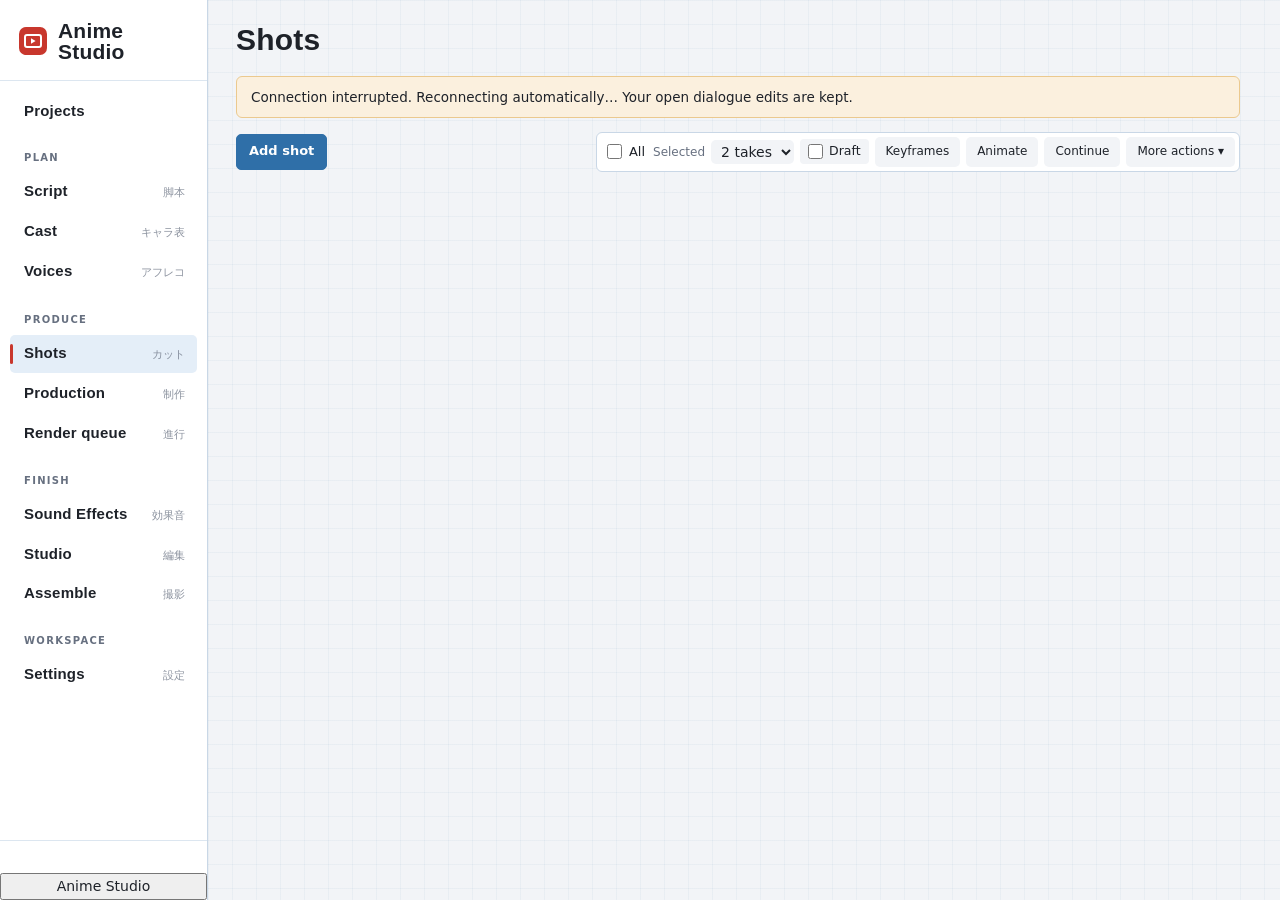
==== commit 58d47fd1: "Add Projects screen with independent render controllers" ====
--- a/app/ui.html
+++ b/app/ui.html
@@ -339,6 +339,7 @@
 <aside>
  <div class="brand"><svg width="30" height="30" viewBox="0 0 30 30" aria-hidden="true"><rect x="1" y="1" width="28" height="28" rx="7" fill="#C8372D"/><rect x="7" y="9" width="16" height="12" rx="2" fill="none" stroke="#fff" stroke-width="2"/><path d="M13 12.2v5.6l4.6-2.8z" fill="#fff"/></svg><b>Anime Studio</b></div>
  <nav id="nav">
+  <button data-t="projects"><span class="en">Projects</span><span class="n" id="active-project-name"></span></button>
   <div class="nav-group">Plan</div>
  <button data-t="script"><span class="en">Script</span><span class="jp">脚本</span></button>
   <button data-t="cast"><span class="en">Cast</span><span class="jp">キャラ表</span><span class="n" id="n-cast"></span></button>
@@ -360,6 +361,16 @@
 <div class="top"><div><h1 id="pagetitle">Shots</h1><div class="sub" id="pagesub"></div></div><div class="stats" id="stats"></div></div>
 
 <div id="connection-status" class="warnbox" role="status" hidden></div>
+<section class="tab" id="t-projects">
+ <div class="toolbar">
+  <button class="btn pri" onclick="projectDialog('create')">New project</button>
+  <button class="btn" onclick="projectDialog('open')">Open existing project</button>
+  <button class="btn" onclick="loadProjects()">Refresh</button>
+ </div>
+ <div id="projects-status" class="muted" role="status"></div>
+ <div id="project-list"></div>
+</section>
+
 <section class="tab" id="t-script">
  <div class="script-wrap">
   <div class="page"><textarea id="script" spellcheck="true" aria-label="Script" placeholder="# Rooftop at dusk&#10;&#10;Aiko leans on the fence while the wind moves her scarf. The city glows below.&#10;&#10;AIKO: You came after all.&#10;&#10;KENJI: I always do."></textarea>
@@ -480,7 +491,7 @@
 const $=s=>document.querySelector(s);
 let S=null,sel=new Set(),tab='shots',VOICES=null,FILTER='all',VIEW={},prevApproved={};
 const STAGES=['sheet','keyframe','animate','continue','lipsync','upscale','voice','voice_design','sound_effect','music_cue'];
-const TITLES={effects:['Sound Effects','Import and audition sounds. Copy an effect to place it on the Studio timeline.'],studio:['Studio','Edit the episode, manage history and deliver finished work.'],production:['Production','Preview pacing, check servers, and prepare one scene at a time.'],script:['Script','Write or paste the episode, then turn it into shots.'],cast:['Cast','Characters and locations with their reference sheets.'],voices:['Voices','Generate every line in its character’s voice, choose the best take, and play scenes back.'],shots:['Shots','Keyframe, animate and finish each shot.'],queue:['Render queue','Everything sent to ComfyUI, newest first.'],assemble:['Assemble','Put the episode together and export it for Resolve.'],settings:['Settings','Servers, workflows and project defaults.']};
+const TITLES={projects:['Projects','Open a project while other render queues keep running.'],effects:['Sound Effects','Import and audition sounds. Copy an effect to place it on the Studio timeline.'],studio:['Studio','Edit the episode, manage history and deliver finished work.'],production:['Production','Preview pacing, check servers, and prepare one scene at a time.'],script:['Script','Write or paste the episode, then turn it into shots.'],cast:['Cast','Characters and locations with their reference sheets.'],voices:['Voices','Generate every line in its character’s voice, choose the best take, and play scenes back.'],shots:['Shots','Keyframe, animate and finish each shot.'],queue:['Render queue','Everything sent to ComfyUI, newest first.'],assemble:['Assemble','Put the episode together and export it for Resolve.'],settings:['Settings','Servers, workflows and project defaults.']};
 const jsq=s=>esc(JSON.stringify((s??'').toString()));   // JS string literal, safe inside an onclick="…" attribute
 const esc=s=>(s??'').toString().replace(/[&<>"']/g,c=>({'&':'&amp;','<':'&lt;','>':'&gt;','"':'&quot;',"'":'&#39;'}[c]));
 async function post(u,b){try{const r=await fetch(u,{method:'POST',headers:{'Content-Type':'application/json'},body:JSON.stringify(b)});const j=await r.json();if(j.ok===false&&j.error)toast(j.error,1);await load(true);return j}catch(e){toast('Can’t reach the Anime Studio server. Reopen the app.',1);return {ok:false}}}
@@ -507,6 +518,7 @@
  tab=t;document.querySelectorAll('#nav button').forEach(x=>{x.classList.toggle('on',x.dataset.t===t);if(x.dataset.t===t)x.setAttribute('aria-current','page');else x.removeAttribute('aria-current')});document.querySelectorAll('.tab').forEach(x=>x.classList.toggle('on',x.id==='t-'+t));render(true);
  const position=TAB_SCROLL[t]||{top:0,left:0};++SCROLL_PAINT;main.scrollTop=position.top;main.scrollLeft=position.left;
  if(leavingQueue||t==='queue')load(true);
+ if(t==='projects'&&typeof loadProjects==='function')loadProjects();
 }
 const STATE_ETAGS=new Map();
 let STATE_REQUEST=null;
@@ -563,6 +575,7 @@
 function render(force){return preserveMainScroll(()=>renderContent(force))}
 function renderContent(force){if(!S)return;if(force)for(const k in SIG)delete SIG[k];
  const version=$('#app-version');if(version){version.textContent='Anime Studio v'+S.version;version.title='Build '+(S.build?.commit||'development')}
+ const projectLabel=$('#active-project-name');if(projectLabel)projectLabel.textContent=S.project_name||'';
  const [t,sub]=TITLES[tab];$('#pagetitle').textContent=tab==='shots'?(S.settings.title||'Shots'):t;$('#pagesub').textContent=tab==='shots'?sub:sub;
  const c=S.job_counts,act=(c.pending||0)+(c.running||0),total=S.shots.reduce((a,s)=>a+(+s.duration||0),0),cn=counts();
  $('#n-shots').textContent=S.shots.length?`${S.shots.length} shots, ${fmtT(total)}`:'';
@@ -1022,4 +1035,4 @@
 /* ---------- settings ---------- */
 const WFLAB={keyframe:'Keyframes and turnaround sheets',animate:'Animate',animate_flf:'Animate to the next shot (first and last frame)',lipsync:'Voice animation / lip sync (optional)',upscale:'Upscale (optional)',voice:'Voices: text to speech (Qwen3-TTS)',voice_design:'Voice design: a new voice from a description (Qwen3-TTS)',sound_effect:'Sound effects and ambience',music_cue:'Music cues'};
 window.addEventListener('DOMContentLoaded',()=>{load();setInterval(()=>{if(!$('#modal').classList.contains('on')||$('#a_designed')||$('#sv-rows')||$('#creative-dialog'))load()},4000)});   // the cast dialog follows its voice takes
-</script><script src="/shot_voices.js"></script><script src="/editor.js"></script><script src="/shot_playback.js"></script><script src="/production.js"></script><script src="/creative.js"></script><script src="/settings.js"></script><script src="/continuations.js"></script><script src="/voice_video.js"></script><script src="/workspace.js"></script><script src="/finishing.js"></script><script src="/studio_audio.js"></script></body></html>
+</script><script src="/shot_voices.js"></script><script src="/editor.js"></script><script src="/shot_playback.js"></script><script src="/production.js"></script><script src="/creative.js"></script><script src="/settings.js"></script><script src="/continuations.js"></script><script src="/voice_video.js"></script><script src="/workspace.js"></script><script src="/finishing.js"></script><script src="/studio_audio.js"></script><script src="/projects.js"></script></body></html>
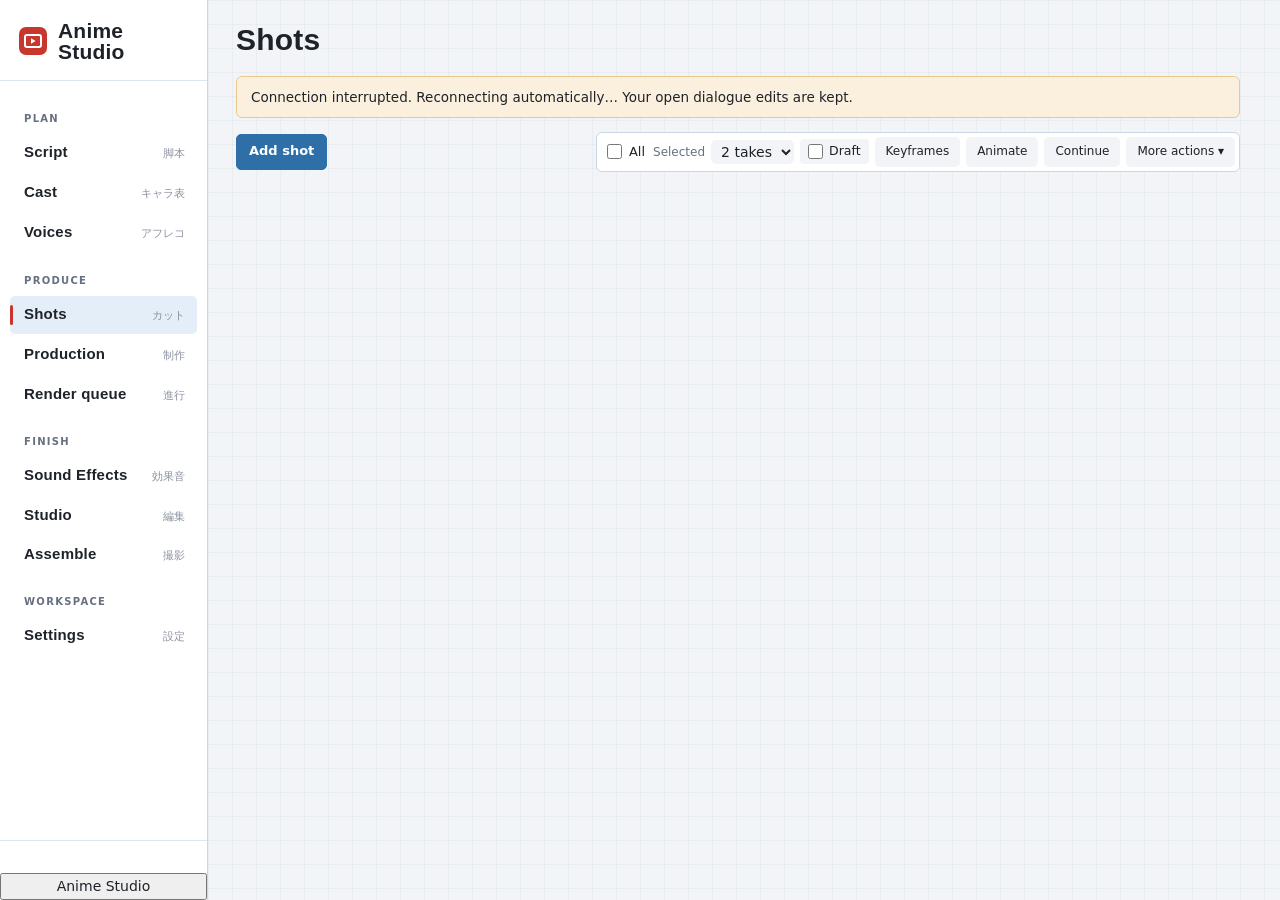
==== commit bd22b82d: "Bump Anime Studio to 2.25 and add script shot planning" ====
--- a/app/ui.html
+++ b/app/ui.html
@@ -339,7 +339,6 @@
 <aside>
  <div class="brand"><svg width="30" height="30" viewBox="0 0 30 30" aria-hidden="true"><rect x="1" y="1" width="28" height="28" rx="7" fill="#C8372D"/><rect x="7" y="9" width="16" height="12" rx="2" fill="none" stroke="#fff" stroke-width="2"/><path d="M13 12.2v5.6l4.6-2.8z" fill="#fff"/></svg><b>Anime Studio</b></div>
  <nav id="nav">
-  <button data-t="projects"><span class="en">Projects</span><span class="n" id="active-project-name"></span></button>
   <div class="nav-group">Plan</div>
  <button data-t="script"><span class="en">Script</span><span class="jp">脚本</span></button>
   <button data-t="cast"><span class="en">Cast</span><span class="jp">キャラ表</span><span class="n" id="n-cast"></span></button>
@@ -361,26 +360,28 @@
 <div class="top"><div><h1 id="pagetitle">Shots</h1><div class="sub" id="pagesub"></div></div><div class="stats" id="stats"></div></div>
 
 <div id="connection-status" class="warnbox" role="status" hidden></div>
-<section class="tab" id="t-projects">
- <div class="toolbar">
-  <button class="btn pri" onclick="projectDialog('create')">New project</button>
-  <button class="btn" onclick="projectDialog('open')">Open existing project</button>
-  <button class="btn" onclick="loadProjects()">Refresh</button>
- </div>
- <div id="projects-status" class="muted" role="status"></div>
- <div id="project-list"></div>
-</section>
-
 <section class="tab" id="t-script">
+ <details class="wf"><summary>Write a shot brief</summary>
+ <p>Write a screenplay, or use a scene heading and a <b>Shot</b> heading for each planned shot. Keep your spoken lines under the character’s name.</p>
+ <pre style="white-space:pre-wrap">EXT. ROOFTOP — DUSK
+Shot 1 — Aiko waits
+Keyframe: Aiko grips the rain-soaked railing against a blue skyline.
+Action: She hears footsteps, then turns toward the door.
+Camera: Medium close-up, slow push-in.
+Direction: Her grip tightens before she turns.
+Lighting: Cool skylight with warm spill from the doorway.
+Duration: 4 seconds
+AIKO (under her breath): You came after all.</pre></details>
+
  <div class="script-wrap">
   <div class="page"><textarea id="script" spellcheck="true" aria-label="Script" placeholder="# Rooftop at dusk&#10;&#10;Aiko leans on the fence while the wind moves her scarf. The city glows below.&#10;&#10;AIKO: You came after all.&#10;&#10;KENJI: I always do."></textarea>
-   <div class="acts"><button class="btn" onclick="saveScript()">Save script</button><button class="btn pri" onclick="draftShots()">Create shots from script</button><button class="btn" onclick="previewRevision()">Review script revision</button><span style="flex:1"></span>
+   <div class="acts"><button class="btn" onclick="saveScript()">Save script</button><button class="btn pri" onclick="draftShots()">Plan shots from script</button><button class="btn" onclick="previewRevision()">Review script revision</button><span style="flex:1"></span>
    <button class="btn ghost" onclick="pick('.csv,.tsv,.txt',f=>post('/api/csv/import',{file:f}).then(r=>r.ok!==false&&toast('Imported '+r.imported+' shots')))">Import shot list</button><a class="btn ghost" href="/api/csv/export">Export shot list</a></div></div>
   <div class="notes"><h3>How the script becomes shots</h3>
-   <dl><dt>Blank lines separate blocks</dt><dd>Each block becomes one shot.</dd>
+   <dl><dt>Start a new beat with a blank line</dt><dd>Use a <code>Shot 1 — Name</code> heading to keep several actions and lines in the same shot.</dd>
    <dt><code># Scene name</code>, <code>INT.</code> or <code>EXT.</code></dt><dd>Starts a new scene.</dd>
-   <dt><code>AIKO: line</code> or <code>**AIKO:** line</code></dt><dd>A dialogue shot: a still keyframe with a slow push-in, the speaker as cast, length estimated from the words. Add lip sync later if it needs it.</dd>
-   <dt>Any other paragraph</dt><dd>A motion shot. The text becomes its keyframe and motion prompt, and cast is matched by name.</dd>
+   <dt><code>AIKO (whispering): line</code></dt><dd>Prepares a dialogue shot, links the speaker to Cast, and estimates time for the line. Use <code>(O.S.)</code> or <code>(V.O.)</code> for speech outside the frame.</dd>
+   <dt>Describe the first frame and the action</dt><dd>Use <code>Keyframe</code> for the starting image, <code>Action</code> for movement, and <code>Direction</code> and <code>Camera</code> for performance and framing. Review every field before adding shots.</dd>
    <dt>Spreadsheet instead?</dt><dd>Import a CSV with <code>seq, scene, kind, cast, keyframe_prompt, motion_prompt, camera, dialogue, duration, retime, ref_prev, end_next, notes</code>. Cast names are separated by <code>;</code>.</dd></dl></div>
  </div>
 </section>
@@ -491,10 +492,10 @@
 const $=s=>document.querySelector(s);
 let S=null,sel=new Set(),tab='shots',VOICES=null,FILTER='all',VIEW={},prevApproved={};
 const STAGES=['sheet','keyframe','animate','continue','lipsync','upscale','voice','voice_design','sound_effect','music_cue'];
-const TITLES={projects:['Projects','Open a project while other render queues keep running.'],effects:['Sound Effects','Import and audition sounds. Copy an effect to place it on the Studio timeline.'],studio:['Studio','Edit the episode, manage history and deliver finished work.'],production:['Production','Preview pacing, check servers, and prepare one scene at a time.'],script:['Script','Write or paste the episode, then turn it into shots.'],cast:['Cast','Characters and locations with their reference sheets.'],voices:['Voices','Generate every line in its character’s voice, choose the best take, and play scenes back.'],shots:['Shots','Keyframe, animate and finish each shot.'],queue:['Render queue','Everything sent to ComfyUI, newest first.'],assemble:['Assemble','Put the episode together and export it for Resolve.'],settings:['Settings','Servers, workflows and project defaults.']};
+const TITLES={effects:['Sound Effects','Import and audition sounds. Copy an effect to place it on the Studio timeline.'],studio:['Studio','Edit the episode, manage history and deliver finished work.'],production:['Production','Preview pacing, check servers, and prepare one scene at a time.'],script:['Script','Write or paste the episode, then turn it into shots.'],cast:['Cast','Characters and locations with their reference sheets.'],voices:['Voices','Generate every line in its character’s voice, choose the best take, and play scenes back.'],shots:['Shots','Keyframe, animate and finish each shot.'],queue:['Render queue','Everything sent to ComfyUI, newest first.'],assemble:['Assemble','Put the episode together and export it for Resolve.'],settings:['Settings','Servers, workflows and project defaults.']};
 const jsq=s=>esc(JSON.stringify((s??'').toString()));   // JS string literal, safe inside an onclick="…" attribute
 const esc=s=>(s??'').toString().replace(/[&<>"']/g,c=>({'&':'&amp;','<':'&lt;','>':'&gt;','"':'&quot;',"'":'&#39;'}[c]));
-async function post(u,b){try{const r=await fetch(u,{method:'POST',headers:{'Content-Type':'application/json'},body:JSON.stringify(b)});const j=await r.json();if(j.ok===false&&j.error)toast(j.error,1);await load(true);return j}catch(e){toast('Can’t reach the Anime Studio server. Reopen the app.',1);return {ok:false}}}
+async function post(u,b,{refresh=true}={}){try{const r=await fetch(u,{method:'POST',headers:{'Content-Type':'application/json'},body:JSON.stringify(b)});const j=await r.json();if(j.ok===false&&j.error)toast(j.error,1);if(refresh)await load(true);return j}catch(e){toast('Can’t reach the Anime Studio server. Reopen the app.',1);return {ok:false}}}
 function toast(m,bad){const t=$('#toast');t.textContent=m;t.className=bad?'bad':'';t.style.display='block';clearTimeout(t._h);t._h=setTimeout(()=>t.style.display='none',5000)}
 function readFile(f){return new Promise(res=>{const r=new FileReader();r.onload=()=>res({name:f.name,data:r.result});r.readAsDataURL(f)})}
 function pick(accept,cb){const i=document.createElement('input');i.type='file';i.accept=accept;i.onchange=async()=>{if(i.files[0])cb(await readFile(i.files[0]))};i.click()}
@@ -518,7 +519,6 @@
  tab=t;document.querySelectorAll('#nav button').forEach(x=>{x.classList.toggle('on',x.dataset.t===t);if(x.dataset.t===t)x.setAttribute('aria-current','page');else x.removeAttribute('aria-current')});document.querySelectorAll('.tab').forEach(x=>x.classList.toggle('on',x.id==='t-'+t));render(true);
  const position=TAB_SCROLL[t]||{top:0,left:0};++SCROLL_PAINT;main.scrollTop=position.top;main.scrollLeft=position.left;
  if(leavingQueue||t==='queue')load(true);
- if(t==='projects'&&typeof loadProjects==='function')loadProjects();
 }
 const STATE_ETAGS=new Map();
 let STATE_REQUEST=null;
@@ -575,7 +575,6 @@
 function render(force){return preserveMainScroll(()=>renderContent(force))}
 function renderContent(force){if(!S)return;if(force)for(const k in SIG)delete SIG[k];
  const version=$('#app-version');if(version){version.textContent='Anime Studio v'+S.version;version.title='Build '+(S.build?.commit||'development')}
- const projectLabel=$('#active-project-name');if(projectLabel)projectLabel.textContent=S.project_name||'';
  const [t,sub]=TITLES[tab];$('#pagetitle').textContent=tab==='shots'?(S.settings.title||'Shots'):t;$('#pagesub').textContent=tab==='shots'?sub:sub;
  const c=S.job_counts,act=(c.pending||0)+(c.running||0),total=S.shots.reduce((a,s)=>a+(+s.duration||0),0),cn=counts();
  $('#n-shots').textContent=S.shots.length?`${S.shots.length} shots, ${fmtT(total)}`:'';
@@ -584,15 +583,47 @@
  $('#n-queue').innerHTML=act?`<span class="warn-t">${c.running||0} rendering, ${c.pending||0} waiting</span>`:'';
  $('#servers').innerHTML=S.instances.map(i=>`<div class="srv" title="${esc(i.health?i.health.info:'Checking')}"><span class="dot ${i.health?(i.health.ok?'ok':'bad'):''}"></span>${esc(i.name)}</div>`).join('')+(S.tools.ffmpeg?'':'<div class="srv err"><span class="dot bad"></span>ffmpeg missing</div>');
  $('#stats').innerHTML=tab==='shots'||tab==='assemble'?`<div class="stat"><b>${fmtT(total)}</b><span>runtime</span></div><div class="stat"><b>${S.shots.length}</b><span>shots</span></div><div class="stat"><b class="ok-t">${cn.done}</b><span>ready</span></div>`:'';
- if(tab==='script'&&(force||document.activeElement!==$('#script')))$('#script').value=S.settings.script||'';
+ if(tab==='script')renderScript();
  if(tab!=='studio'&&typeof stopEdit==='function')stopEdit();if(tab==='studio'){renderStudio();updateEffectPaste()}if(tab==='effects')renderEffectsPage();if(tab==='production')renderProduction();renderDesigned();if(tab==='cast')renderCast();if(tab==='voices'&&(force||!document.activeElement.closest('#t-voices input')))renderVoices();if(tab==='shots')renderShots();if(tab==='queue')renderQueue();if(tab==='assemble')renderAssemble();
  if(tab==='settings'&&(force||!document.activeElement.closest('#t-settings input,#t-settings textarea,#t-settings select')))renderSettings();if(typeof renderCreative==='function')renderCreative()}
 
 /* ---------- script ---------- */
-function saveScript(){post('/api/settings',{settings:{script:$('#script').value}}).then(()=>toast('Script saved'))}
-function draftShots(){if(!$('#script').value.trim())return toast('Write or paste a script first',1);
- if(!confirm('Add the shots from this script to the end of the shot list?'))return;
- post('/api/script/draft',{script:$('#script').value}).then(r=>{if(r.ok!==false){toast(`Created ${r.made} shots`);go('shots')}})}
+function renderScript(){
+ const editor=$('#script');
+ const workspace=JSON.stringify([S.project_id,S.settings.active_episode]);
+ const saved=S.settings.script||'';
+ if(editor.dataset.workspace!==workspace||editor.value===editor.defaultValue){
+  if(editor.value!==saved)editor.value=saved;
+  editor.dataset.workspace=workspace;
+ }
+ if(editor.defaultValue!==saved)editor.defaultValue=saved;
+}
+function saveScript(){post('/api/settings',{settings:{script:$('#script').value}}).then(r=>r.ok!==false&&toast('Script saved'))}
+async function draftShots(){
+ const script=$('#script').value;
+ if(!script.trim())return toast('Write or paste a script first',1);
+ const plan=await post('/api/script/draft',{script,preview:true},{refresh:false});
+ if(plan.ok===false)return;
+ if(!plan.rows.length)return toast('No shots found. Add an action paragraph or a speaker and dialogue.',1);
+ modal(`<div class="dlg-h"><h2>Review ${plan.rows.length} planned shots</h2></div>
+ <div class="dlg-b"><p>Checked shots will be added to the end of the shot list.</p>
+ ${plan.rows.map((shot,index)=>`<section class="wf">
+ <label class="check"><input type="checkbox" data-script-index="${index}" checked>
+ <b>${esc(shot.title||'Shot '+(index+1))}</b> · ${esc(shot.scene||'Unassigned scene')} · ${shot.duration} s</label>
+ ${scriptShotDetails(shot,index===0)}</section>`).join('')}</div>
+ <div class="dlg-f"><button class="btn" onclick="closeModal()">Cancel</button>
+ <button class="btn pri" id="add-planned-shots">Add selected shots</button></div>`);
+ $('#add-planned-shots').onclick=async event=>{
+  const button=event.currentTarget;
+  const indices=[...document.querySelectorAll('[data-script-index]:checked')].map(input=>+input.dataset.scriptIndex);
+  if(!indices.length)return toast('Select at least one shot.',1);
+  button.disabled=true;
+  try{
+   const result=await post('/api/script/draft',{script,token:plan.token,indices});
+   if(result.ok!==false){closeModal();toast(`Created ${result.made} shots`);go('shots')}
+  }finally{button.disabled=false}
+ };
+}
 
 /* ---------- cast ---------- */
 function renderCast(){return preserveMainScroll(renderCastContent)}
@@ -1035,4 +1066,4 @@
 /* ---------- settings ---------- */
 const WFLAB={keyframe:'Keyframes and turnaround sheets',animate:'Animate',animate_flf:'Animate to the next shot (first and last frame)',lipsync:'Voice animation / lip sync (optional)',upscale:'Upscale (optional)',voice:'Voices: text to speech (Qwen3-TTS)',voice_design:'Voice design: a new voice from a description (Qwen3-TTS)',sound_effect:'Sound effects and ambience',music_cue:'Music cues'};
 window.addEventListener('DOMContentLoaded',()=>{load();setInterval(()=>{if(!$('#modal').classList.contains('on')||$('#a_designed')||$('#sv-rows')||$('#creative-dialog'))load()},4000)});   // the cast dialog follows its voice takes
-</script><script src="/shot_voices.js"></script><script src="/editor.js"></script><script src="/shot_playback.js"></script><script src="/production.js"></script><script src="/creative.js"></script><script src="/settings.js"></script><script src="/continuations.js"></script><script src="/voice_video.js"></script><script src="/workspace.js"></script><script src="/finishing.js"></script><script src="/studio_audio.js"></script><script src="/projects.js"></script></body></html>
+</script><script src="/shot_voices.js"></script><script src="/editor.js"></script><script src="/shot_playback.js"></script><script src="/production.js"></script><script src="/creative.js"></script><script src="/settings.js"></script><script src="/continuations.js"></script><script src="/voice_video.js"></script><script src="/workspace.js"></script><script src="/finishing.js"></script><script src="/studio_audio.js"></script></body></html>
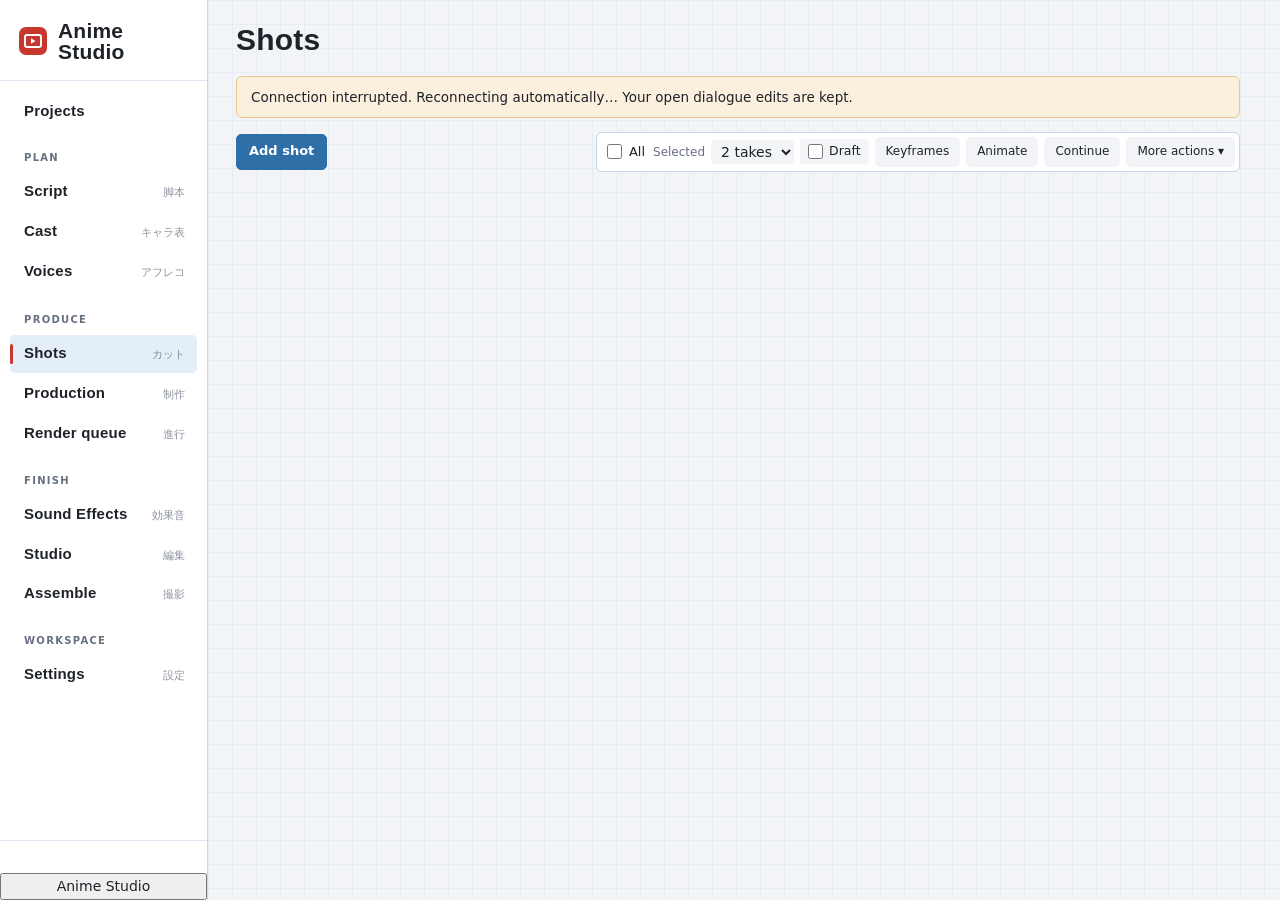
==== commit 81a7233a: "Merge pull request #61 from eembling/codex/anime-projects Add Projects screen with independent rende" ====
--- a/app/ui.html
+++ b/app/ui.html
@@ -339,6 +339,7 @@
 <aside>
  <div class="brand"><svg width="30" height="30" viewBox="0 0 30 30" aria-hidden="true"><rect x="1" y="1" width="28" height="28" rx="7" fill="#C8372D"/><rect x="7" y="9" width="16" height="12" rx="2" fill="none" stroke="#fff" stroke-width="2"/><path d="M13 12.2v5.6l4.6-2.8z" fill="#fff"/></svg><b>Anime Studio</b></div>
  <nav id="nav">
+  <button data-t="projects"><span class="en">Projects</span><span class="n" id="active-project-name"></span></button>
   <div class="nav-group">Plan</div>
  <button data-t="script"><span class="en">Script</span><span class="jp">脚本</span></button>
   <button data-t="cast"><span class="en">Cast</span><span class="jp">キャラ表</span><span class="n" id="n-cast"></span></button>
@@ -360,28 +361,26 @@
 <div class="top"><div><h1 id="pagetitle">Shots</h1><div class="sub" id="pagesub"></div></div><div class="stats" id="stats"></div></div>
 
 <div id="connection-status" class="warnbox" role="status" hidden></div>
+<section class="tab" id="t-projects">
+ <div class="toolbar">
+  <button class="btn pri" onclick="projectDialog('create')">New project</button>
+  <button class="btn" onclick="projectDialog('open')">Open existing project</button>
+  <button class="btn" onclick="loadProjects()">Refresh</button>
+ </div>
+ <div id="projects-status" class="muted" role="status"></div>
+ <div id="project-list"></div>
+</section>
+
 <section class="tab" id="t-script">
- <details class="wf"><summary>Write a shot brief</summary>
- <p>Write a screenplay, or use a scene heading and a <b>Shot</b> heading for each planned shot. Keep your spoken lines under the character’s name.</p>
- <pre style="white-space:pre-wrap">EXT. ROOFTOP — DUSK
-Shot 1 — Aiko waits
-Keyframe: Aiko grips the rain-soaked railing against a blue skyline.
-Action: She hears footsteps, then turns toward the door.
-Camera: Medium close-up, slow push-in.
-Direction: Her grip tightens before she turns.
-Lighting: Cool skylight with warm spill from the doorway.
-Duration: 4 seconds
-AIKO (under her breath): You came after all.</pre></details>
-
  <div class="script-wrap">
   <div class="page"><textarea id="script" spellcheck="true" aria-label="Script" placeholder="# Rooftop at dusk&#10;&#10;Aiko leans on the fence while the wind moves her scarf. The city glows below.&#10;&#10;AIKO: You came after all.&#10;&#10;KENJI: I always do."></textarea>
-   <div class="acts"><button class="btn" onclick="saveScript()">Save script</button><button class="btn pri" onclick="draftShots()">Plan shots from script</button><button class="btn" onclick="previewRevision()">Review script revision</button><span style="flex:1"></span>
+   <div class="acts"><button class="btn" onclick="saveScript()">Save script</button><button class="btn pri" onclick="draftShots()">Create shots from script</button><button class="btn" onclick="previewRevision()">Review script revision</button><span style="flex:1"></span>
    <button class="btn ghost" onclick="pick('.csv,.tsv,.txt',f=>post('/api/csv/import',{file:f}).then(r=>r.ok!==false&&toast('Imported '+r.imported+' shots')))">Import shot list</button><a class="btn ghost" href="/api/csv/export">Export shot list</a></div></div>
   <div class="notes"><h3>How the script becomes shots</h3>
-   <dl><dt>Start a new beat with a blank line</dt><dd>Use a <code>Shot 1 — Name</code> heading to keep several actions and lines in the same shot.</dd>
+   <dl><dt>Blank lines separate blocks</dt><dd>Each block becomes one shot.</dd>
    <dt><code># Scene name</code>, <code>INT.</code> or <code>EXT.</code></dt><dd>Starts a new scene.</dd>
-   <dt><code>AIKO (whispering): line</code></dt><dd>Prepares a dialogue shot, links the speaker to Cast, and estimates time for the line. Use <code>(O.S.)</code> or <code>(V.O.)</code> for speech outside the frame.</dd>
-   <dt>Describe the first frame and the action</dt><dd>Use <code>Keyframe</code> for the starting image, <code>Action</code> for movement, and <code>Direction</code> and <code>Camera</code> for performance and framing. Review every field before adding shots.</dd>
+   <dt><code>AIKO: line</code> or <code>**AIKO:** line</code></dt><dd>A dialogue shot: a still keyframe with a slow push-in, the speaker as cast, length estimated from the words. Add lip sync later if it needs it.</dd>
+   <dt>Any other paragraph</dt><dd>A motion shot. The text becomes its keyframe and motion prompt, and cast is matched by name.</dd>
    <dt>Spreadsheet instead?</dt><dd>Import a CSV with <code>seq, scene, kind, cast, keyframe_prompt, motion_prompt, camera, dialogue, duration, retime, ref_prev, end_next, notes</code>. Cast names are separated by <code>;</code>.</dd></dl></div>
  </div>
 </section>
@@ -492,10 +491,10 @@
 const $=s=>document.querySelector(s);
 let S=null,sel=new Set(),tab='shots',VOICES=null,FILTER='all',VIEW={},prevApproved={};
 const STAGES=['sheet','keyframe','animate','continue','lipsync','upscale','voice','voice_design','sound_effect','music_cue'];
-const TITLES={effects:['Sound Effects','Import and audition sounds. Copy an effect to place it on the Studio timeline.'],studio:['Studio','Edit the episode, manage history and deliver finished work.'],production:['Production','Preview pacing, check servers, and prepare one scene at a time.'],script:['Script','Write or paste the episode, then turn it into shots.'],cast:['Cast','Characters and locations with their reference sheets.'],voices:['Voices','Generate every line in its character’s voice, choose the best take, and play scenes back.'],shots:['Shots','Keyframe, animate and finish each shot.'],queue:['Render queue','Everything sent to ComfyUI, newest first.'],assemble:['Assemble','Put the episode together and export it for Resolve.'],settings:['Settings','Servers, workflows and project defaults.']};
+const TITLES={projects:['Projects','Open a project while other render queues keep running.'],effects:['Sound Effects','Import and audition sounds. Copy an effect to place it on the Studio timeline.'],studio:['Studio','Edit the episode, manage history and deliver finished work.'],production:['Production','Preview pacing, check servers, and prepare one scene at a time.'],script:['Script','Write or paste the episode, then turn it into shots.'],cast:['Cast','Characters and locations with their reference sheets.'],voices:['Voices','Generate every line in its character’s voice, choose the best take, and play scenes back.'],shots:['Shots','Keyframe, animate and finish each shot.'],queue:['Render queue','Everything sent to ComfyUI, newest first.'],assemble:['Assemble','Put the episode together and export it for Resolve.'],settings:['Settings','Servers, workflows and project defaults.']};
 const jsq=s=>esc(JSON.stringify((s??'').toString()));   // JS string literal, safe inside an onclick="…" attribute
 const esc=s=>(s??'').toString().replace(/[&<>"']/g,c=>({'&':'&amp;','<':'&lt;','>':'&gt;','"':'&quot;',"'":'&#39;'}[c]));
-async function post(u,b,{refresh=true}={}){try{const r=await fetch(u,{method:'POST',headers:{'Content-Type':'application/json'},body:JSON.stringify(b)});const j=await r.json();if(j.ok===false&&j.error)toast(j.error,1);if(refresh)await load(true);return j}catch(e){toast('Can’t reach the Anime Studio server. Reopen the app.',1);return {ok:false}}}
+async function post(u,b){try{const r=await fetch(u,{method:'POST',headers:{'Content-Type':'application/json'},body:JSON.stringify(b)});const j=await r.json();if(j.ok===false&&j.error)toast(j.error,1);await load(true);return j}catch(e){toast('Can’t reach the Anime Studio server. Reopen the app.',1);return {ok:false}}}
 function toast(m,bad){const t=$('#toast');t.textContent=m;t.className=bad?'bad':'';t.style.display='block';clearTimeout(t._h);t._h=setTimeout(()=>t.style.display='none',5000)}
 function readFile(f){return new Promise(res=>{const r=new FileReader();r.onload=()=>res({name:f.name,data:r.result});r.readAsDataURL(f)})}
 function pick(accept,cb){const i=document.createElement('input');i.type='file';i.accept=accept;i.onchange=async()=>{if(i.files[0])cb(await readFile(i.files[0]))};i.click()}
@@ -519,6 +518,7 @@
  tab=t;document.querySelectorAll('#nav button').forEach(x=>{x.classList.toggle('on',x.dataset.t===t);if(x.dataset.t===t)x.setAttribute('aria-current','page');else x.removeAttribute('aria-current')});document.querySelectorAll('.tab').forEach(x=>x.classList.toggle('on',x.id==='t-'+t));render(true);
  const position=TAB_SCROLL[t]||{top:0,left:0};++SCROLL_PAINT;main.scrollTop=position.top;main.scrollLeft=position.left;
  if(leavingQueue||t==='queue')load(true);
+ if(t==='projects'&&typeof loadProjects==='function')loadProjects();
 }
 const STATE_ETAGS=new Map();
 let STATE_REQUEST=null;
@@ -575,6 +575,7 @@
 function render(force){return preserveMainScroll(()=>renderContent(force))}
 function renderContent(force){if(!S)return;if(force)for(const k in SIG)delete SIG[k];
  const version=$('#app-version');if(version){version.textContent='Anime Studio v'+S.version;version.title='Build '+(S.build?.commit||'development')}
+ const projectLabel=$('#active-project-name');if(projectLabel)projectLabel.textContent=S.project_name||'';
  const [t,sub]=TITLES[tab];$('#pagetitle').textContent=tab==='shots'?(S.settings.title||'Shots'):t;$('#pagesub').textContent=tab==='shots'?sub:sub;
  const c=S.job_counts,act=(c.pending||0)+(c.running||0),total=S.shots.reduce((a,s)=>a+(+s.duration||0),0),cn=counts();
  $('#n-shots').textContent=S.shots.length?`${S.shots.length} shots, ${fmtT(total)}`:'';
@@ -583,47 +584,15 @@
  $('#n-queue').innerHTML=act?`<span class="warn-t">${c.running||0} rendering, ${c.pending||0} waiting</span>`:'';
  $('#servers').innerHTML=S.instances.map(i=>`<div class="srv" title="${esc(i.health?i.health.info:'Checking')}"><span class="dot ${i.health?(i.health.ok?'ok':'bad'):''}"></span>${esc(i.name)}</div>`).join('')+(S.tools.ffmpeg?'':'<div class="srv err"><span class="dot bad"></span>ffmpeg missing</div>');
  $('#stats').innerHTML=tab==='shots'||tab==='assemble'?`<div class="stat"><b>${fmtT(total)}</b><span>runtime</span></div><div class="stat"><b>${S.shots.length}</b><span>shots</span></div><div class="stat"><b class="ok-t">${cn.done}</b><span>ready</span></div>`:'';
- if(tab==='script')renderScript();
+ if(tab==='script'&&(force||document.activeElement!==$('#script')))$('#script').value=S.settings.script||'';
  if(tab!=='studio'&&typeof stopEdit==='function')stopEdit();if(tab==='studio'){renderStudio();updateEffectPaste()}if(tab==='effects')renderEffectsPage();if(tab==='production')renderProduction();renderDesigned();if(tab==='cast')renderCast();if(tab==='voices'&&(force||!document.activeElement.closest('#t-voices input')))renderVoices();if(tab==='shots')renderShots();if(tab==='queue')renderQueue();if(tab==='assemble')renderAssemble();
  if(tab==='settings'&&(force||!document.activeElement.closest('#t-settings input,#t-settings textarea,#t-settings select')))renderSettings();if(typeof renderCreative==='function')renderCreative()}
 
 /* ---------- script ---------- */
-function renderScript(){
- const editor=$('#script');
- const workspace=JSON.stringify([S.project_id,S.settings.active_episode]);
- const saved=S.settings.script||'';
- if(editor.dataset.workspace!==workspace||editor.value===editor.defaultValue){
-  if(editor.value!==saved)editor.value=saved;
-  editor.dataset.workspace=workspace;
- }
- if(editor.defaultValue!==saved)editor.defaultValue=saved;
-}
-function saveScript(){post('/api/settings',{settings:{script:$('#script').value}}).then(r=>r.ok!==false&&toast('Script saved'))}
-async function draftShots(){
- const script=$('#script').value;
- if(!script.trim())return toast('Write or paste a script first',1);
- const plan=await post('/api/script/draft',{script,preview:true},{refresh:false});
- if(plan.ok===false)return;
- if(!plan.rows.length)return toast('No shots found. Add an action paragraph or a speaker and dialogue.',1);
- modal(`<div class="dlg-h"><h2>Review ${plan.rows.length} planned shots</h2></div>
- <div class="dlg-b"><p>Checked shots will be added to the end of the shot list.</p>
- ${plan.rows.map((shot,index)=>`<section class="wf">
- <label class="check"><input type="checkbox" data-script-index="${index}" checked>
- <b>${esc(shot.title||'Shot '+(index+1))}</b> · ${esc(shot.scene||'Unassigned scene')} · ${shot.duration} s</label>
- ${scriptShotDetails(shot,index===0)}</section>`).join('')}</div>
- <div class="dlg-f"><button class="btn" onclick="closeModal()">Cancel</button>
- <button class="btn pri" id="add-planned-shots">Add selected shots</button></div>`);
- $('#add-planned-shots').onclick=async event=>{
-  const button=event.currentTarget;
-  const indices=[...document.querySelectorAll('[data-script-index]:checked')].map(input=>+input.dataset.scriptIndex);
-  if(!indices.length)return toast('Select at least one shot.',1);
-  button.disabled=true;
-  try{
-   const result=await post('/api/script/draft',{script,token:plan.token,indices});
-   if(result.ok!==false){closeModal();toast(`Created ${result.made} shots`);go('shots')}
-  }finally{button.disabled=false}
- };
-}
+function saveScript(){post('/api/settings',{settings:{script:$('#script').value}}).then(()=>toast('Script saved'))}
+function draftShots(){if(!$('#script').value.trim())return toast('Write or paste a script first',1);
+ if(!confirm('Add the shots from this script to the end of the shot list?'))return;
+ post('/api/script/draft',{script:$('#script').value}).then(r=>{if(r.ok!==false){toast(`Created ${r.made} shots`);go('shots')}})}
 
 /* ---------- cast ---------- */
 function renderCast(){return preserveMainScroll(renderCastContent)}
@@ -1066,4 +1035,4 @@
 /* ---------- settings ---------- */
 const WFLAB={keyframe:'Keyframes and turnaround sheets',animate:'Animate',animate_flf:'Animate to the next shot (first and last frame)',lipsync:'Voice animation / lip sync (optional)',upscale:'Upscale (optional)',voice:'Voices: text to speech (Qwen3-TTS)',voice_design:'Voice design: a new voice from a description (Qwen3-TTS)',sound_effect:'Sound effects and ambience',music_cue:'Music cues'};
 window.addEventListener('DOMContentLoaded',()=>{load();setInterval(()=>{if(!$('#modal').classList.contains('on')||$('#a_designed')||$('#sv-rows')||$('#creative-dialog'))load()},4000)});   // the cast dialog follows its voice takes
-</script><script src="/shot_voices.js"></script><script src="/editor.js"></script><script src="/shot_playback.js"></script><script src="/production.js"></script><script src="/creative.js"></script><script src="/settings.js"></script><script src="/continuations.js"></script><script src="/voice_video.js"></script><script src="/workspace.js"></script><script src="/finishing.js"></script><script src="/studio_audio.js"></script></body></html>
+</script><script src="/shot_voices.js"></script><script src="/editor.js"></script><script src="/shot_playback.js"></script><script src="/production.js"></script><script src="/creative.js"></script><script src="/settings.js"></script><script src="/continuations.js"></script><script src="/voice_video.js"></script><script src="/workspace.js"></script><script src="/finishing.js"></script><script src="/studio_audio.js"></script><script src="/projects.js"></script></body></html>
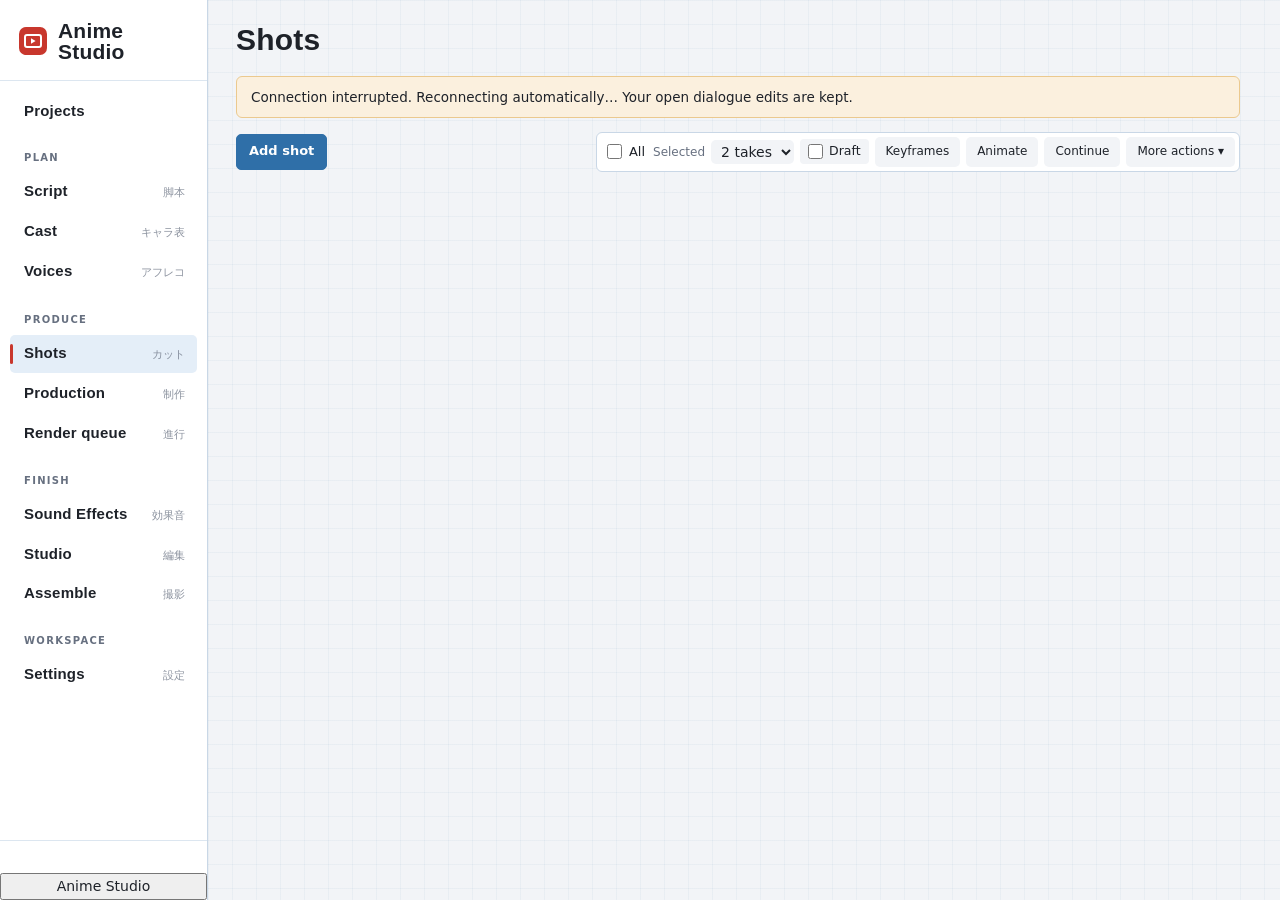
==== commit cb1144ee: "Merge pull request #62 from eembling/codex/anime-studio-2-25-script-planning Anime Studio 2.25 — Rev" ====
--- a/app/ui.html
+++ b/app/ui.html
@@ -372,15 +372,27 @@
 </section>
 
 <section class="tab" id="t-script">
+ <details class="wf"><summary>Write a shot brief</summary>
+ <p>Write a screenplay, or use a scene heading and a <b>Shot</b> heading for each planned shot. Keep your spoken lines under the character’s name.</p>
+ <pre style="white-space:pre-wrap">EXT. ROOFTOP — DUSK
+Shot 1 — Aiko waits
+Keyframe: Aiko grips the rain-soaked railing against a blue skyline.
+Action: She hears footsteps, then turns toward the door.
+Camera: Medium close-up, slow push-in.
+Direction: Her grip tightens before she turns.
+Lighting: Cool skylight with warm spill from the doorway.
+Duration: 4 seconds
+AIKO (under her breath): You came after all.</pre></details>
+
  <div class="script-wrap">
   <div class="page"><textarea id="script" spellcheck="true" aria-label="Script" placeholder="# Rooftop at dusk&#10;&#10;Aiko leans on the fence while the wind moves her scarf. The city glows below.&#10;&#10;AIKO: You came after all.&#10;&#10;KENJI: I always do."></textarea>
-   <div class="acts"><button class="btn" onclick="saveScript()">Save script</button><button class="btn pri" onclick="draftShots()">Create shots from script</button><button class="btn" onclick="previewRevision()">Review script revision</button><span style="flex:1"></span>
+   <div class="acts"><button class="btn" onclick="saveScript()">Save script</button><button class="btn pri" onclick="draftShots()">Plan shots from script</button><button class="btn" onclick="previewRevision()">Review script revision</button><span style="flex:1"></span>
    <button class="btn ghost" onclick="pick('.csv,.tsv,.txt',f=>post('/api/csv/import',{file:f}).then(r=>r.ok!==false&&toast('Imported '+r.imported+' shots')))">Import shot list</button><a class="btn ghost" href="/api/csv/export">Export shot list</a></div></div>
   <div class="notes"><h3>How the script becomes shots</h3>
-   <dl><dt>Blank lines separate blocks</dt><dd>Each block becomes one shot.</dd>
+   <dl><dt>Start a new beat with a blank line</dt><dd>Use a <code>Shot 1 — Name</code> heading to keep several actions and lines in the same shot.</dd>
    <dt><code># Scene name</code>, <code>INT.</code> or <code>EXT.</code></dt><dd>Starts a new scene.</dd>
-   <dt><code>AIKO: line</code> or <code>**AIKO:** line</code></dt><dd>A dialogue shot: a still keyframe with a slow push-in, the speaker as cast, length estimated from the words. Add lip sync later if it needs it.</dd>
-   <dt>Any other paragraph</dt><dd>A motion shot. The text becomes its keyframe and motion prompt, and cast is matched by name.</dd>
+   <dt><code>AIKO (whispering): line</code></dt><dd>Prepares a dialogue shot, links the speaker to Cast, and estimates time for the line. Use <code>(O.S.)</code> or <code>(V.O.)</code> for speech outside the frame.</dd>
+   <dt>Describe the first frame and the action</dt><dd>Use <code>Keyframe</code> for the starting image, <code>Action</code> for movement, and <code>Direction</code> and <code>Camera</code> for performance and framing. Review every field before adding shots.</dd>
    <dt>Spreadsheet instead?</dt><dd>Import a CSV with <code>seq, scene, kind, cast, keyframe_prompt, motion_prompt, camera, dialogue, duration, retime, ref_prev, end_next, notes</code>. Cast names are separated by <code>;</code>.</dd></dl></div>
  </div>
 </section>
@@ -494,7 +506,7 @@
 const TITLES={projects:['Projects','Open a project while other render queues keep running.'],effects:['Sound Effects','Import and audition sounds. Copy an effect to place it on the Studio timeline.'],studio:['Studio','Edit the episode, manage history and deliver finished work.'],production:['Production','Preview pacing, check servers, and prepare one scene at a time.'],script:['Script','Write or paste the episode, then turn it into shots.'],cast:['Cast','Characters and locations with their reference sheets.'],voices:['Voices','Generate every line in its character’s voice, choose the best take, and play scenes back.'],shots:['Shots','Keyframe, animate and finish each shot.'],queue:['Render queue','Everything sent to ComfyUI, newest first.'],assemble:['Assemble','Put the episode together and export it for Resolve.'],settings:['Settings','Servers, workflows and project defaults.']};
 const jsq=s=>esc(JSON.stringify((s??'').toString()));   // JS string literal, safe inside an onclick="…" attribute
 const esc=s=>(s??'').toString().replace(/[&<>"']/g,c=>({'&':'&amp;','<':'&lt;','>':'&gt;','"':'&quot;',"'":'&#39;'}[c]));
-async function post(u,b){try{const r=await fetch(u,{method:'POST',headers:{'Content-Type':'application/json'},body:JSON.stringify(b)});const j=await r.json();if(j.ok===false&&j.error)toast(j.error,1);await load(true);return j}catch(e){toast('Can’t reach the Anime Studio server. Reopen the app.',1);return {ok:false}}}
+async function post(u,b,{refresh=true}={}){try{const r=await fetch(u,{method:'POST',headers:{'Content-Type':'application/json'},body:JSON.stringify(b)});const j=await r.json();if(j.ok===false&&j.error)toast(j.error,1);if(refresh)await load(true);return j}catch(e){toast('Can’t reach the Anime Studio server. Reopen the app.',1);return {ok:false}}}
 function toast(m,bad){const t=$('#toast');t.textContent=m;t.className=bad?'bad':'';t.style.display='block';clearTimeout(t._h);t._h=setTimeout(()=>t.style.display='none',5000)}
 function readFile(f){return new Promise(res=>{const r=new FileReader();r.onload=()=>res({name:f.name,data:r.result});r.readAsDataURL(f)})}
 function pick(accept,cb){const i=document.createElement('input');i.type='file';i.accept=accept;i.onchange=async()=>{if(i.files[0])cb(await readFile(i.files[0]))};i.click()}
@@ -584,15 +596,47 @@
  $('#n-queue').innerHTML=act?`<span class="warn-t">${c.running||0} rendering, ${c.pending||0} waiting</span>`:'';
  $('#servers').innerHTML=S.instances.map(i=>`<div class="srv" title="${esc(i.health?i.health.info:'Checking')}"><span class="dot ${i.health?(i.health.ok?'ok':'bad'):''}"></span>${esc(i.name)}</div>`).join('')+(S.tools.ffmpeg?'':'<div class="srv err"><span class="dot bad"></span>ffmpeg missing</div>');
  $('#stats').innerHTML=tab==='shots'||tab==='assemble'?`<div class="stat"><b>${fmtT(total)}</b><span>runtime</span></div><div class="stat"><b>${S.shots.length}</b><span>shots</span></div><div class="stat"><b class="ok-t">${cn.done}</b><span>ready</span></div>`:'';
- if(tab==='script'&&(force||document.activeElement!==$('#script')))$('#script').value=S.settings.script||'';
+ if(tab==='script')renderScript();
  if(tab!=='studio'&&typeof stopEdit==='function')stopEdit();if(tab==='studio'){renderStudio();updateEffectPaste()}if(tab==='effects')renderEffectsPage();if(tab==='production')renderProduction();renderDesigned();if(tab==='cast')renderCast();if(tab==='voices'&&(force||!document.activeElement.closest('#t-voices input')))renderVoices();if(tab==='shots')renderShots();if(tab==='queue')renderQueue();if(tab==='assemble')renderAssemble();
  if(tab==='settings'&&(force||!document.activeElement.closest('#t-settings input,#t-settings textarea,#t-settings select')))renderSettings();if(typeof renderCreative==='function')renderCreative()}
 
 /* ---------- script ---------- */
-function saveScript(){post('/api/settings',{settings:{script:$('#script').value}}).then(()=>toast('Script saved'))}
-function draftShots(){if(!$('#script').value.trim())return toast('Write or paste a script first',1);
- if(!confirm('Add the shots from this script to the end of the shot list?'))return;
- post('/api/script/draft',{script:$('#script').value}).then(r=>{if(r.ok!==false){toast(`Created ${r.made} shots`);go('shots')}})}
+function renderScript(){
+ const editor=$('#script');
+ const workspace=JSON.stringify([S.project_id,S.settings.active_episode]);
+ const saved=S.settings.script||'';
+ if(editor.dataset.workspace!==workspace||editor.value===editor.defaultValue){
+  if(editor.value!==saved)editor.value=saved;
+  editor.dataset.workspace=workspace;
+ }
+ if(editor.defaultValue!==saved)editor.defaultValue=saved;
+}
+function saveScript(){post('/api/settings',{settings:{script:$('#script').value}}).then(r=>r.ok!==false&&toast('Script saved'))}
+async function draftShots(){
+ const script=$('#script').value;
+ if(!script.trim())return toast('Write or paste a script first',1);
+ const plan=await post('/api/script/draft',{script,preview:true},{refresh:false});
+ if(plan.ok===false)return;
+ if(!plan.rows.length)return toast('No shots found. Add an action paragraph or a speaker and dialogue.',1);
+ modal(`<div class="dlg-h"><h2>Review ${plan.rows.length} planned shots</h2></div>
+ <div class="dlg-b"><p>Checked shots will be added to the end of the shot list.</p>
+ ${plan.rows.map((shot,index)=>`<section class="wf">
+ <label class="check"><input type="checkbox" data-script-index="${index}" checked>
+ <b>${esc(shot.title||'Shot '+(index+1))}</b> · ${esc(shot.scene||'Unassigned scene')} · ${shot.duration} s</label>
+ ${scriptShotDetails(shot,index===0)}</section>`).join('')}</div>
+ <div class="dlg-f"><button class="btn" onclick="closeModal()">Cancel</button>
+ <button class="btn pri" id="add-planned-shots">Add selected shots</button></div>`);
+ $('#add-planned-shots').onclick=async event=>{
+  const button=event.currentTarget;
+  const indices=[...document.querySelectorAll('[data-script-index]:checked')].map(input=>+input.dataset.scriptIndex);
+  if(!indices.length)return toast('Select at least one shot.',1);
+  button.disabled=true;
+  try{
+   const result=await post('/api/script/draft',{script,token:plan.token,indices});
+   if(result.ok!==false){closeModal();toast(`Created ${result.made} shots`);go('shots')}
+  }finally{button.disabled=false}
+ };
+}
 
 /* ---------- cast ---------- */
 function renderCast(){return preserveMainScroll(renderCastContent)}
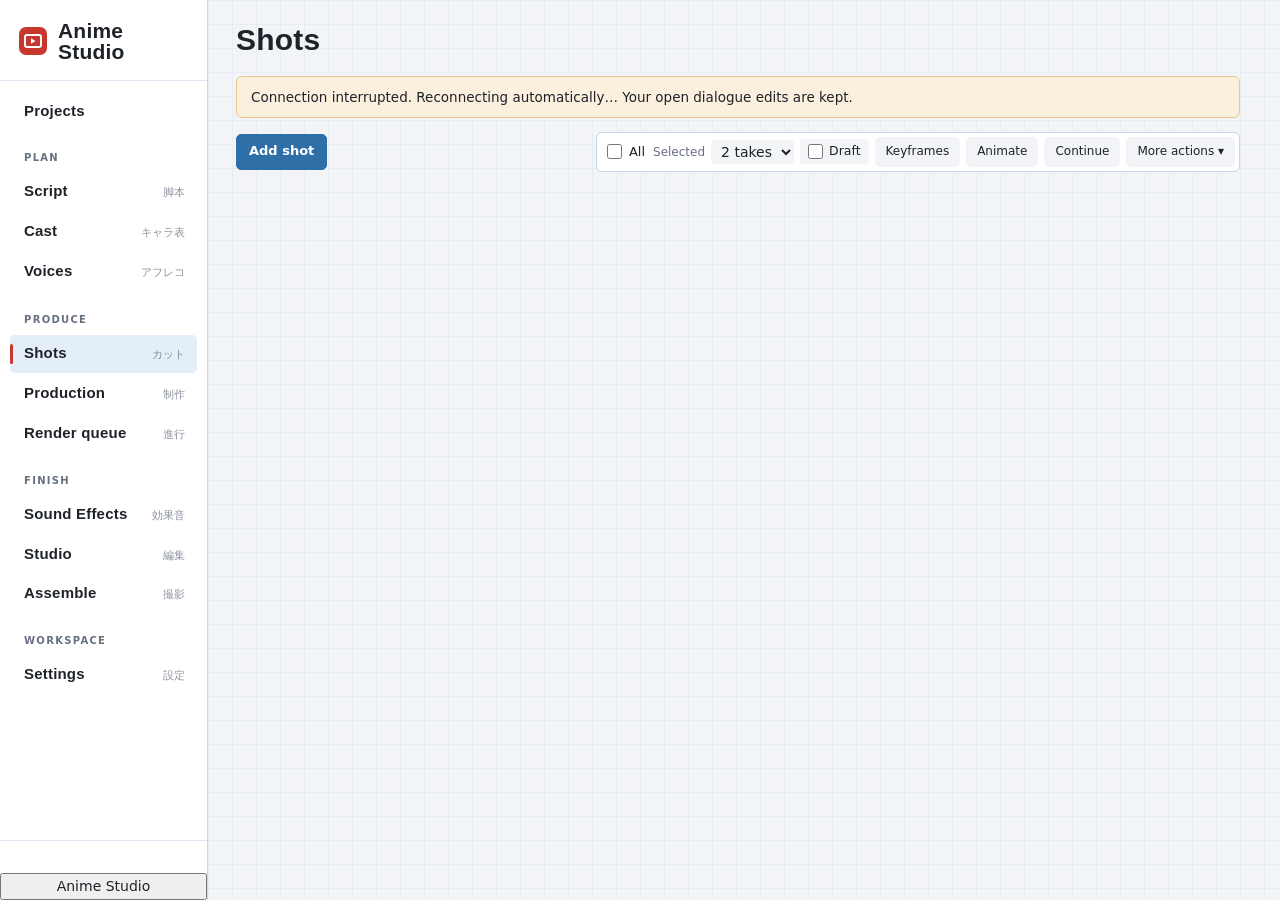
==== commit a074ea52: "Add Manga Studio production workflow and Anime Studio cast exchange" ====
--- a/app/ui.html
+++ b/app/ui.html
@@ -399,6 +399,7 @@
 
 <section class="tab" id="t-cast">
  <div class="toolbar"><button class="btn pri" onclick="editAsset()">Add character or location</button>
+  <button class="btn" onclick="exportMangaCast()">Export to Manga Studio</button>
   <span class="group"><span class="lbl">Sheets per click</span><select id="sheetn"><option>1</option><option selected>2</option><option>4</option></select></span>
   <span class="sp"></span><span class="muted" style="font-size:13px;max-width:60ch">Reference images go to Qwen-Image-Edit as Picture 1–3. A clean turnaround sheet does more for consistency than anything else.</span></div>
  <div class="models" id="cast"></div>
@@ -683,6 +684,22 @@
   <td style="text-align:right;white-space:nowrap">${c.id===DREF?'<span class="flag">reference</span>':`<button class="btn sm" type="button" onclick="post('/api/clip/update',{id:${c.id},is_ref:true})">Use as reference</button>`}
   <button class="btn sm ghost" type="button" onclick="post('/api/reveal',{path:${jsq(c.path)}})" title="${esc(c.path)}">Show file</button>
   <button class="btn sm danger" type="button" onclick="if(confirm('Delete this take?'))post('/api/clip/delete',{id:${c.id}})">Delete</button></td></tr>`).join('')}</tbody></table></div>`:'')}
+function exportMangaCast(){
+ const entries=S.assets.filter(a=>a.kind==='character'||a.kind==='location');
+ if(!entries.length)return toast('Add a character or location to export.',1);
+ modal(`<div class="dlg-h"><h2>Export to Manga Studio</h2></div><div class="dlg-b"><p>Choose characters and locations to include with their descriptions, LoRA settings and reference images.</p>
+ ${entries.map(a=>`<label style="display:block"><input type="checkbox" name="manga-export" value="${a.id}" checked> ${esc(a.name)} · ${esc(a.kind)}</label>`).join('')}</div>
+ <div class="dlg-f"><button class="btn" onclick="closeModal()">Close</button><button class="btn pri" onclick="downloadMangaCast()">Export library</button></div>`);
+}
+function downloadMangaCast(){
+ const ids=Array.from(document.querySelectorAll('input[name="manga-export"]:checked'),el=>el.value);
+ if(!ids.length)return toast('Choose at least one character or location.',1);
+ const link=document.createElement('a');
+ link.href='/api/cast/export?ids='+ids.join(',');
+ link.download='anime-studio-cast.zip';
+ link.click();
+ closeModal();
+}
 async function editAsset(id){const a=id?S.assets.find(x=>x.id===id):{kind:'character',name:'',description:'',voice:'',lora:'',lora_strength:1,clips:[],voice_desc:'',voice_sample:''};
  const ref=refOf(a);DLG_AID=id||null;DREF=ref?ref.id:null;delete SIG.designed;
  const dReady=wfOK('voice_design'),dTakers=S.instances.some(i=>i.enabled&&i.roles.split(',').includes('voice_design'));
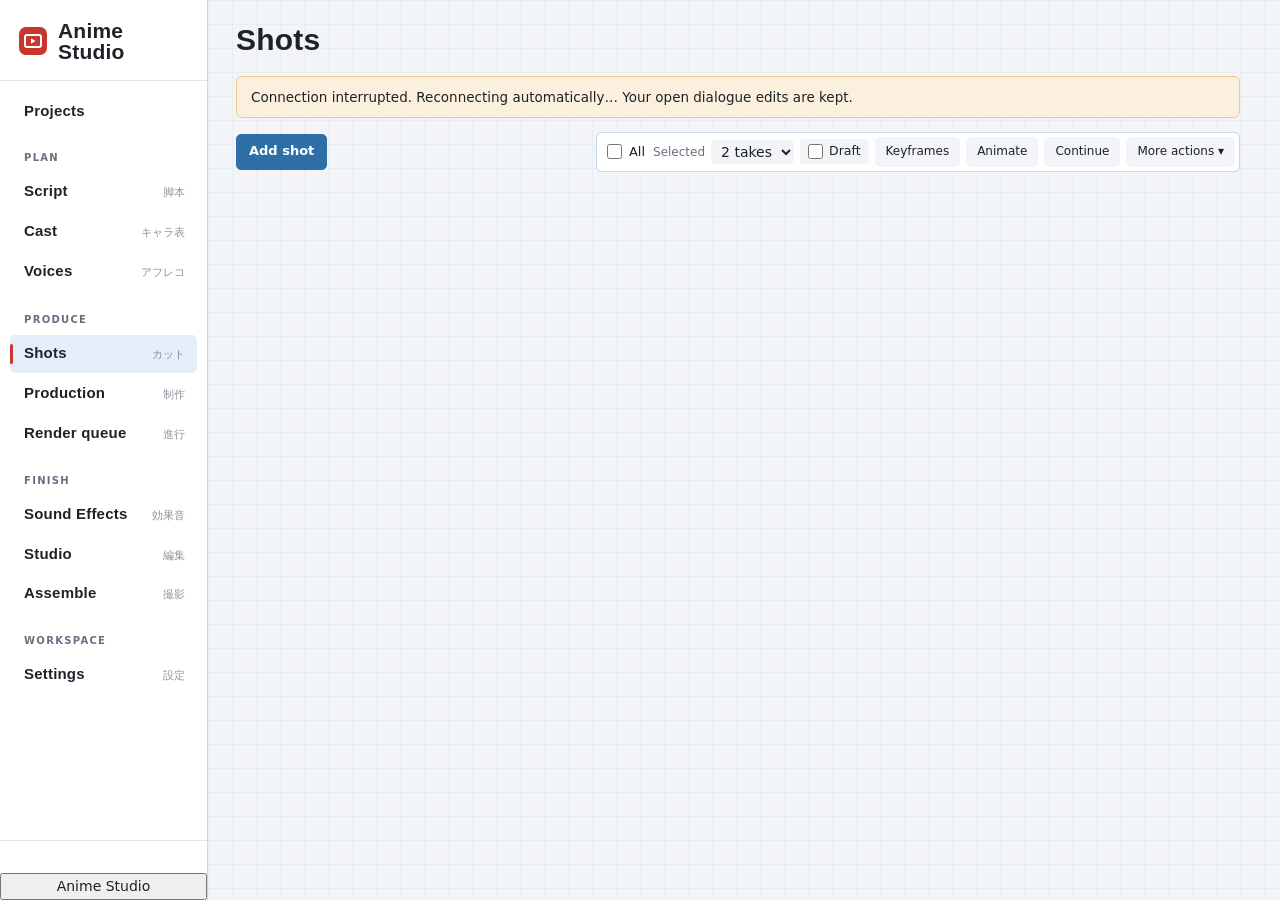
==== commit c962095f: "Manga Studio: speech-bubble tagging and structured keyframe prompts - Tag speech bubbles per shot be" ====
--- a/app/ui.html
+++ b/app/ui.html
@@ -303,6 +303,13 @@
 .dlg-f{display:flex;gap:8px;justify-content:flex-end;padding:14px 22px;border-top:1px solid var(--line2);position:sticky;bottom:0;background:var(--sheet)}
 .g3{display:grid;grid-template-columns:2fr 1fr 1fr;gap:0 14px}.g2{display:grid;grid-template-columns:1fr 1fr;gap:0 14px}
 .picks{display:flex;flex-wrap:wrap;gap:6px}
+.bubbles{margin:14px 0 4px;border-top:1px solid var(--line);padding-top:10px}.bubbles-h{display:flex;align-items:baseline;gap:10px;flex-wrap:wrap}.bubbles-h h3{font:600 16px var(--f-display);margin:0}
+.bubble-row{display:grid;grid-template-columns:22px 130px 150px 150px 1fr;gap:6px;align-items:start;margin:6px 0;padding:6px;border:1px solid var(--line);border-radius:8px}
+.bubble-row textarea{grid-column:2/-1;min-height:40px}.bubble-row input:not([type=checkbox]){grid-column:2/4}.bubble-row .check{grid-column:4/5;align-self:center}.bubble-acts{grid-column:5/6;justify-self:end;display:flex;gap:4px}
+.bubble-row.narration,.bubble-row.sfx{grid-template-columns:22px 130px 150px 1fr}.bubble-row.narration .bubble-acts,.bubble-row.sfx .bubble-acts{grid-column:4/5}
+.bubble-no{font:600 13px var(--f-display);color:var(--graphite);align-self:center}
+.bubble-chips{display:flex;flex-wrap:wrap;gap:4px;margin-top:6px}.bubble-chip{font-size:12px;border:1px solid var(--line);border-radius:12px;padding:2px 8px;max-width:100%;overflow:hidden;text-overflow:ellipsis;white-space:nowrap}
+.bubble-chip.shout{border-color:var(--red)}.bubble-chip.thought{border-style:dashed}.bubble-chip.narration,.bubble-chip.sfx{background:var(--line)}
 .picks label{display:inline-flex;align-items:center;gap:6px;border:1px solid var(--line);border-radius:99px;padding:3px 10px 3px 4px;cursor:pointer;font-size:13px}
 .picks label:has(input:checked){border-color:var(--blue);background:var(--blue-soft)}
 .picks input{display:none}
@@ -399,7 +406,6 @@
 
 <section class="tab" id="t-cast">
  <div class="toolbar"><button class="btn pri" onclick="editAsset()">Add character or location</button>
-  <button class="btn" onclick="exportMangaCast()">Export to Manga Studio</button>
   <span class="group"><span class="lbl">Sheets per click</span><select id="sheetn"><option>1</option><option selected>2</option><option>4</option></select></span>
   <span class="sp"></span><span class="muted" style="font-size:13px;max-width:60ch">Reference images go to Qwen-Image-Edit as Picture 1–3. A clean turnaround sheet does more for consistency than anything else.</span></div>
  <div class="models" id="cast"></div>
@@ -684,22 +690,6 @@
   <td style="text-align:right;white-space:nowrap">${c.id===DREF?'<span class="flag">reference</span>':`<button class="btn sm" type="button" onclick="post('/api/clip/update',{id:${c.id},is_ref:true})">Use as reference</button>`}
   <button class="btn sm ghost" type="button" onclick="post('/api/reveal',{path:${jsq(c.path)}})" title="${esc(c.path)}">Show file</button>
   <button class="btn sm danger" type="button" onclick="if(confirm('Delete this take?'))post('/api/clip/delete',{id:${c.id}})">Delete</button></td></tr>`).join('')}</tbody></table></div>`:'')}
-function exportMangaCast(){
- const entries=S.assets.filter(a=>a.kind==='character'||a.kind==='location');
- if(!entries.length)return toast('Add a character or location to export.',1);
- modal(`<div class="dlg-h"><h2>Export to Manga Studio</h2></div><div class="dlg-b"><p>Choose characters and locations to include with their descriptions, LoRA settings and reference images.</p>
- ${entries.map(a=>`<label style="display:block"><input type="checkbox" name="manga-export" value="${a.id}" checked> ${esc(a.name)} · ${esc(a.kind)}</label>`).join('')}</div>
- <div class="dlg-f"><button class="btn" onclick="closeModal()">Close</button><button class="btn pri" onclick="downloadMangaCast()">Export library</button></div>`);
-}
-function downloadMangaCast(){
- const ids=Array.from(document.querySelectorAll('input[name="manga-export"]:checked'),el=>el.value);
- if(!ids.length)return toast('Choose at least one character or location.',1);
- const link=document.createElement('a');
- link.href='/api/cast/export?ids='+ids.join(',');
- link.download='anime-studio-cast.zip';
- link.click();
- closeModal();
-}
 async function editAsset(id){const a=id?S.assets.find(x=>x.id===id):{kind:'character',name:'',description:'',voice:'',lora:'',lora_strength:1,clips:[],voice_desc:'',voice_sample:''};
  const ref=refOf(a);DLG_AID=id||null;DREF=ref?ref.id:null;delete SIG.designed;
  const dReady=wfOK('voice_design'),dTakers=S.instances.some(i=>i.enabled&&i.roles.split(',').includes('voice_design'));
@@ -815,7 +805,7 @@
    <p>${esc(s.keyframe_prompt)||'<span class="muted">No keyframe description yet.</span>'}</p>
    ${s.kind==='motion'&&s.motion_prompt&&s.motion_prompt!==s.keyframe_prompt?`<p class="mp"><b>Motion:</b> ${esc(s.motion_prompt)}</p>`:''}${s.camera?`<p class="cam"><b>Camera:</b> ${esc(s.camera)}</p>`:''}
    ${dia?`<div class="lines">${dia}${s.audio_mode!=='file'&&(s.lines||[]).length>1&&s.audio_url?`<div class="mixbar"><button class="play" onclick="playA(this,'${s.audio_url}')" aria-label="Play all lines">▶</button>All lines together</div>`:''}</div>`:''}
-   <div class="flags">${s.draft_in_use?'<span class="flag" style="border-color:var(--amber);color:var(--amber)">Uses a draft clip</span>':''}${s.kind==='motion'?`<span class="flag">${+S.settings.out_fps||16} fps playback</span>`:''}${s.ref_prev?'<span class="flag">Matches previous shot</span>':''}${s.end_next?'<span class="flag">Ends on next shot</span>':''}${s.notes?`<span class="flag">${esc(s.notes)}</span>`:''}</div>
+   <div class="flags">${s.draft_in_use?'<span class="flag" style="border-color:var(--amber);color:var(--amber)">Uses a draft clip</span>':''}${s.kind==='motion'?`<span class="flag">${+S.settings.out_fps||16} fps playback</span>`:''}${s.ref_prev?'<span class="flag">Matches previous shot</span>':''}${s.end_next?'<span class="flag">Ends on next shot</span>':''}${s.notes?`<span class="flag">${esc(s.notes)}</span>`:''}</div>${typeof bubbleChips==='function'?bubbleChips(s):''}
    <div class="acts"><button class="btn sm pri" onclick="editShotVoices(${s.id})">Dialogue</button><button class="btn sm" onclick="editShot(${s.id})">Edit shot</button><button class="btn sm" onclick="openShotFinishing(${s.id})">Transitions & audio timing</button><button class="btn sm" onclick="renderFinishedShot(${s.id})">Export with sound</button><button class="btn sm" onclick="openDirector(${s.id})">Direction</button><button class="btn sm" onclick="openRepair(${s.id})">Repair</button><button class="btn sm ghost" onclick="editShot(null,${s.seq})">Add shot after</button></div>${continuationCard(s)}</div>
   <div class="stages">
    <div class="stage"><div class="st-h"><span class="dot ${stState(s.keyframe_take,s.active.keyframe)}"></span>Keyframe<span class="cnt">${kfs.length?kfs.length+' take'+(kfs.length>1?'s':''):''}</span><span class="btns"><button class="btn sm" onclick="gen('keyframe',[${s.id}])">${kfs.length?'More':'Generate'}</button></span></div>
@@ -847,6 +837,7 @@
  modal(`<div class="dlg-h"><h2>Review keyframe inputs</h2></div><div class="dlg-b">
  <h3>Positive prompt</h3><pre style="white-space:pre-wrap">${text(review.positive)}</pre>
  <h3>Negative prompt</h3><pre style="white-space:pre-wrap">${text(review.negative)}</pre>
+ ${review.bubbles&&review.bubbles.length&&typeof BUBBLE_SPEAKERLESS!=='undefined'?`<h3>Speech bubbles${review.bubble_source==='dialogue'?' (from dialogue lines)':''}</h3>${review.bubbles.map((b,i)=>`<p>${i+1}. ${esc(BUBBLE_SPEAKERLESS.includes(b.kind)?(b.kind==='sfx'?'Sound effect':'Narration'):((S.assets.find(a=>a.id===b.character_id)||{}).name||'No speaker'))} · ${esc(b.kind)}${b.off_panel?' · off-panel':''} — “${esc(b.text)}”</p>`).join('')}`:''}
  <h3>Reference order</h3>${rows||'<p>No reference images assigned.</p>'}
  <h3>LoRAs</h3>${review.loras.map(lora=>`<p>${esc(lora.name)} · ${esc(lora.strength??'Recipe strength')}</p>`).join('')||'<p>No LoRAs applied.</p>'}
  ${review.omitted_loras.length?`<p class="warn-t">Omitted LoRAs · ${esc(review.omitted_loras.join(', '))}</p>`:''}
@@ -891,13 +882,14 @@
  <label class="check"><input type="checkbox" id="f_next" ${s.end_next?'checked':''}> End on the next shot’s keyframe (first and last frame)</label></div>
  <label class="f" for="f_dia">Dialogue (<code>AIKO: line</code>, or plain words for a single-character shot)</label><textarea id="f_dia" style="min-height:48px">${esc(s.dialogue)}</textarea>
  <p>Save the dialogue above, then choose the speaking character and generate its voice.</p><button class="btn" id="f_voice_save" type="button">Save shot & choose character voices</button>
+ ${typeof bubbleEditorHTML==='function'?bubbleEditorHTML(id?s:null):''}
  <label class="f" for="f_audio">Or one audio file for the whole shot (replaces the line audio)</label><div class="toolbar" style="margin:0"><input type="file" id="f_audio" accept="audio/*" style="width:auto">${s.audio_mode==='file'&&s.audio_url?`<button class="play" type="button" onclick="playA(this,'${s.audio_url}')">▶</button><label class="check"><input type="checkbox" id="f_clr"> Remove it and use line audio</label>`:''}</div>
  <label class="f" for="f_notes">Notes</label><input id="f_notes" value="${esc(s.notes)}"></div>
  <div class="dlg-f"><button class="btn" onclick="closeModal()">Cancel</button><button class="btn pri" id="f_save">${id?'Save shot':'Add shot'}</button></div>`);
- $('#f_kind').value=s.kind;$('#f_rt').value=s.retime||'hold';if(id)lineTable(id);
+ $('#f_kind').value=s.kind;$('#f_rt').value=s.retime||'hold';if(id)lineTable(id);if(typeof renderBubbles==='function'){renderBubbles();$('.picks')?.addEventListener('change',renderBubbles)}
  const saveShot=async(openVoices=false)=>{const b={id:id||undefined,scene:$('#f_scene').value,kind:$('#f_kind').value,duration:+$('#f_dur').value,keyframe_prompt:$('#f_kp').value,
   motion_prompt:$('#f_mp').value,camera:$('#f_cam').value,dialogue:$('#f_dia').value,retime:$('#f_rt').value,ref_prev:$('#f_prev').checked,end_next:$('#f_next').checked,
-  notes:$('#f_notes').value,asset_ids:[...document.querySelectorAll('.picks input:checked')].map(x=>+x.value)};
+  notes:$('#f_notes').value,asset_ids:[...document.querySelectorAll('.picks input:checked')].map(x=>+x.value),bubbles:typeof bubblePayload==='function'?bubblePayload():undefined};
   if(after!=null)b.after_seq=after;const af=$('#f_audio').files[0];if(af)b.audio_file=await readFile(af);if($('#f_clr')&&$('#f_clr').checked)b.clear_audio=true;
   const result=await post('/api/shot/save',b);if(result.ok===false)return;closeModal();if(openVoices)editShotVoices(result.id)};
  $('#f_save').onclick=()=>saveShot(false);$('#f_voice_save').onclick=()=>saveShot(true)}
@@ -1096,4 +1088,4 @@
 /* ---------- settings ---------- */
 const WFLAB={keyframe:'Keyframes and turnaround sheets',animate:'Animate',animate_flf:'Animate to the next shot (first and last frame)',lipsync:'Voice animation / lip sync (optional)',upscale:'Upscale (optional)',voice:'Voices: text to speech (Qwen3-TTS)',voice_design:'Voice design: a new voice from a description (Qwen3-TTS)',sound_effect:'Sound effects and ambience',music_cue:'Music cues'};
 window.addEventListener('DOMContentLoaded',()=>{load();setInterval(()=>{if(!$('#modal').classList.contains('on')||$('#a_designed')||$('#sv-rows')||$('#creative-dialog'))load()},4000)});   // the cast dialog follows its voice takes
-</script><script src="/shot_voices.js"></script><script src="/editor.js"></script><script src="/shot_playback.js"></script><script src="/production.js"></script><script src="/creative.js"></script><script src="/settings.js"></script><script src="/continuations.js"></script><script src="/voice_video.js"></script><script src="/workspace.js"></script><script src="/finishing.js"></script><script src="/studio_audio.js"></script><script src="/projects.js"></script></body></html>
+</script><script src="/shot_voices.js"></script><script src="/editor.js"></script><script src="/shot_playback.js"></script><script src="/production.js"></script><script src="/creative.js"></script><script src="/settings.js"></script><script src="/continuations.js"></script><script src="/voice_video.js"></script><script src="/workspace.js"></script><script src="/finishing.js"></script><script src="/studio_audio.js"></script><script src="/projects.js"></script><script src="/manga.js"></script></body></html>
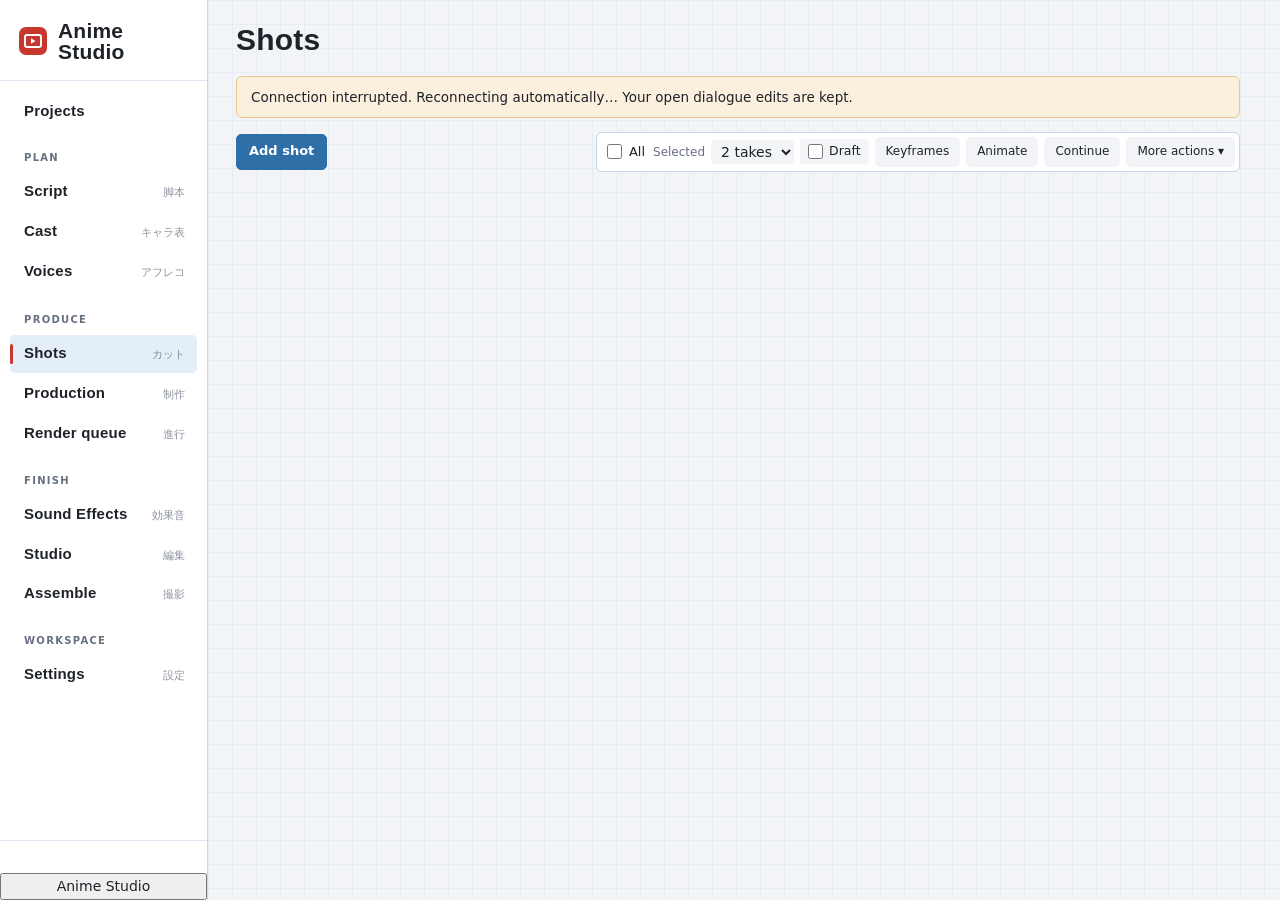
==== commit 75f0d45d: "Merge branch 'main' into manga/speech-bubbles-prompting" ====
--- a/app/ui.html
+++ b/app/ui.html
@@ -406,6 +406,7 @@
 
 <section class="tab" id="t-cast">
  <div class="toolbar"><button class="btn pri" onclick="editAsset()">Add character or location</button>
+  <button class="btn" onclick="exportMangaCast()">Export to Manga Studio</button>
   <span class="group"><span class="lbl">Sheets per click</span><select id="sheetn"><option>1</option><option selected>2</option><option>4</option></select></span>
   <span class="sp"></span><span class="muted" style="font-size:13px;max-width:60ch">Reference images go to Qwen-Image-Edit as Picture 1–3. A clean turnaround sheet does more for consistency than anything else.</span></div>
  <div class="models" id="cast"></div>
@@ -690,6 +691,22 @@
   <td style="text-align:right;white-space:nowrap">${c.id===DREF?'<span class="flag">reference</span>':`<button class="btn sm" type="button" onclick="post('/api/clip/update',{id:${c.id},is_ref:true})">Use as reference</button>`}
   <button class="btn sm ghost" type="button" onclick="post('/api/reveal',{path:${jsq(c.path)}})" title="${esc(c.path)}">Show file</button>
   <button class="btn sm danger" type="button" onclick="if(confirm('Delete this take?'))post('/api/clip/delete',{id:${c.id}})">Delete</button></td></tr>`).join('')}</tbody></table></div>`:'')}
+function exportMangaCast(){
+ const entries=S.assets.filter(a=>a.kind==='character'||a.kind==='location');
+ if(!entries.length)return toast('Add a character or location to export.',1);
+ modal(`<div class="dlg-h"><h2>Export to Manga Studio</h2></div><div class="dlg-b"><p>Choose characters and locations to include with their descriptions, LoRA settings and reference images.</p>
+ ${entries.map(a=>`<label style="display:block"><input type="checkbox" name="manga-export" value="${a.id}" checked> ${esc(a.name)} · ${esc(a.kind)}</label>`).join('')}</div>
+ <div class="dlg-f"><button class="btn" onclick="closeModal()">Close</button><button class="btn pri" onclick="downloadMangaCast()">Export library</button></div>`);
+}
+function downloadMangaCast(){
+ const ids=Array.from(document.querySelectorAll('input[name="manga-export"]:checked'),el=>el.value);
+ if(!ids.length)return toast('Choose at least one character or location.',1);
+ const link=document.createElement('a');
+ link.href='/api/cast/export?ids='+ids.join(',');
+ link.download='anime-studio-cast.zip';
+ link.click();
+ closeModal();
+}
 async function editAsset(id){const a=id?S.assets.find(x=>x.id===id):{kind:'character',name:'',description:'',voice:'',lora:'',lora_strength:1,clips:[],voice_desc:'',voice_sample:''};
  const ref=refOf(a);DLG_AID=id||null;DREF=ref?ref.id:null;delete SIG.designed;
  const dReady=wfOK('voice_design'),dTakers=S.instances.some(i=>i.enabled&&i.roles.split(',').includes('voice_design'));
